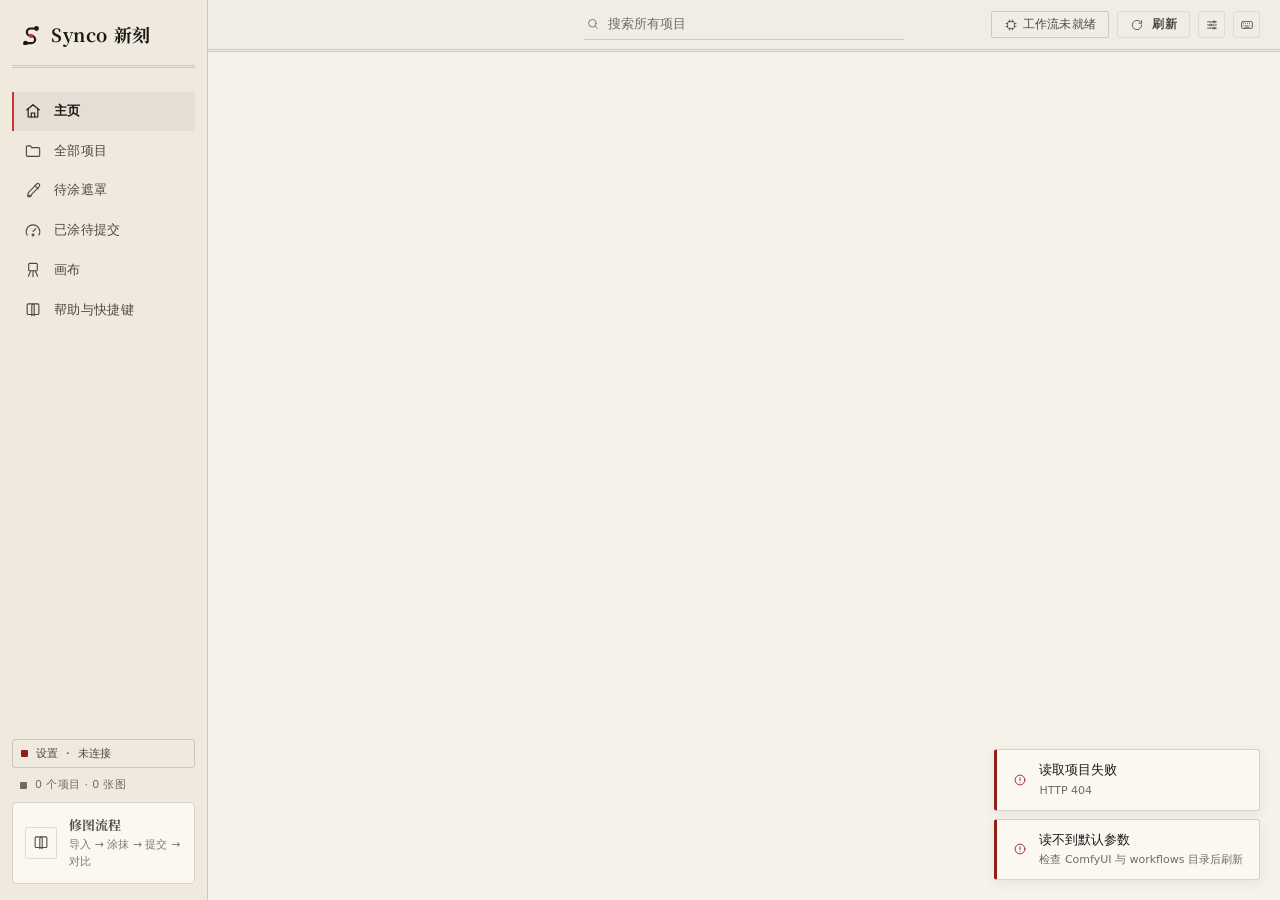
==== public/index.html @ fe5466d5 "2026-10-09 16:31 提交" ====
<!doctype html>
<html lang="zh">
<head>
<meta charset="utf-8">
<!-- 不写 maximum-scale：画布之外的那此页面（列表、设置）在手机上要能捏合放大 -->
<meta name="viewport" content="width=device-width,initial-scale=1,viewport-fit=cover">
<meta name="color-scheme" content="light dark">
<link rel="icon" type="image/png" sizes="32x32" href="/public/icons/synco-32.png">
<link rel="apple-touch-icon" href="/public/icons/synco-180.png">
<meta name="theme-color" content="#14181d">
<title>Synco 新刻</title>
<!-- 上色那段原来是内联脚本：CSP 收到 script-src 'self' 之后内联脚本一律不执行，所以挪成一条
     普通（非 module、非 defer）外链，仍在首帧之前跑 -->
<script src="/public/js/core/theme-boot.js"></script>
<link rel="stylesheet" href="/public/css/tokens.css">
<link rel="stylesheet" href="/public/css/base.css">
<link rel="stylesheet" href="/public/css/components.css">
<link rel="stylesheet" href="/public/css/home.css">
<link rel="stylesheet" href="/public/css/project.css">
<link rel="stylesheet" href="/public/css/editor.css">
<link rel="stylesheet" href="/public/css/adjust.css">
<link rel="stylesheet" href="/public/css/canvas.css">
</head>
<body>

<!-- 外壳：左侧栏 + 顶栏 + 滚动内容区 -->
<div class="shell" id="shell">
  <aside class="rail">
    <div class="rail__brand">
      <!-- 描边跟着文字色走：写死 #1a1917 的话，墨黑主题下这个标在深底上会看不见 -->
      <svg viewBox="0 0 24 24" width="22" height="22" aria-hidden="true">
        <path d="M18 6h-6.5a4 4 0 0 0 0 8h1a4 4 0 0 1 0 8H6" fill="none" stroke="currentColor" stroke-width="2.4" stroke-linecap="round"/>
        <circle cx="18" cy="6" r="2.6" fill="currentColor"/>
        <circle cx="12" cy="14" r="2.4" fill="var(--spot)"/>
        <circle cx="6" cy="22" r="2.6" fill="currentColor"/>
      </svg>
      <span class="nowrap" data-i18n="app.title">Synco 新刻</span>
    </div>

    <nav class="rail__nav" id="railNav" data-i18n-aria="nav.aria"></nav>

    <div class="rail__group" id="railRecentLabel" hidden data-i18n="nav.recent"></div>
    <div class="rail__list" id="railRecent"></div>

    <div class="rail__spacer"></div>
    <div class="rail__foot" id="railFoot"></div>
  </aside>

  <div class="main">
    <header class="topbar" data-tauri-drag-region="deep">
      <div class="topbar__zone topbar__zone--l" id="topLeft"></div>
      <div class="topbar__zone topbar__zone--c">
        <label class="search" id="searchBox">
          <svg class="icon icon--sm" viewBox="0 0 24 24" aria-hidden="true"><circle cx="10.8" cy="10.8" r="6.4"/><path d="m15.6 15.6 4 4"/></svg>
          <input class="search__input" id="searchInput" type="search" data-i18n-placeholder="shell.searchPlaceholder" placeholder="搜索所有项目" autocomplete="off" spellcheck="false">
          <kbd class="kbd search__key">/</kbd>
        </label>
      </div>
      <div class="topbar__zone topbar__zone--r" id="topRight"></div>
    </header>

    <div class="scroll" id="scroll">
      <section class="view" id="viewHome"></section>
      <section class="view" id="viewProject"></section>
    </div>
  </div>
</div>

<!-- 编辑器：全屏覆盖层 -->
<div class="editor" id="editor" hidden></div>

<!-- 画布（图生图）：同样是全屏覆盖层，与编辑器互不相干 -->
<div class="canvas-view" id="canvasView" hidden></div>

<script type="module" src="/public/js/app.js"></script>
</body>
</html>
---- public/css/tokens.css ----
/* ============================================================
   设计令牌 —— 全站唯一色/尺/影来源，禁止在别处写死
   杂志风：纸面 + 墨线 + 单一专色（朱红）
   ============================================================ */

/* 本地字体随项目走：换机器也不掉字重 */
@font-face {
  font-family: 'Noto Serif SC';
  src: url('/public/fonts/NotoSerifSC-VF.woff2') format('woff2');
  font-weight: 200 900;
  font-display: swap;
}

:root {
  /* 纸的层次：app 是页面，rail 是书脊，card 是贴在页上的纸片 */
  --bg-app:        #f6f2ea;
  --bg-rail:       #efe9de;
  --bg-panel:      #f2ede4;
  --bg-card:       #fbf8f2;
  --bg-card-hi:    #fffdf8;
  --bg-field:      #fdfaf4;
  --bg-canvas:     #26262a;   /* 画布四周保留中性深底，判色才准 */
  --bg-ink:        #211f1c;   /* 只留给主按钮这类实心块 */

  --line:          rgba(33, 31, 28, .09);
  --line-hi:       rgba(33, 31, 28, .17);
  --line-strong:   rgba(33, 31, 28, .38);
  --wash:          rgba(33, 31, 28, .05);   /* 悬停用淡墨，不整块反白 */

  --txt:           #1a1917;
  --txt-2:         #4d4a44;
  --txt-3:         #6f6b64;
  --txt-inv:       #f6f2ea;   /* 深底/专色底上的浅色字 */

  --spot:          #c8392b;   /* 专色：强调、选中、主操作 */
  --spot-dim:      rgba(200, 57, 43, .09);
  --spot-line:     rgba(200, 57, 43, .4);
  /* 专色做图形够醒目，做 11px 小字就不够黑，文本另走深一档 */
  --spot-txt:      #a92e22;
  --danger:        #8f2018;   /* 比专色更深更哑，避免和"强调"混成一类 */
  --blue:          #2c5b86;
  --green:         #2e6f52;
  --ochre:         #a8761c;   /* 待办 / 运行中 */
  --ochre-txt:     #8a6410;
  --on-spot:       #fbf8f3;   /* 专色实心块上的字 */
  --scroll:        rgba(26, 25, 23, .22);   /* 滚动条：深墨在浅底上 */
  --scroll-hi:     rgba(26, 25, 23, .45);
  --ph-a:          #e4ddd0;   /* 没图时的占位斜纹（纸片背面） */
  --ph-b:          #eee8dd;

  --r-1: 2px;
  --r-2: 3px;
  --r-3: 5px;
  --r-4: 8px;

  --s-1: 4px;  --s-2: 8px;  --s-3: 12px; --s-4: 16px;
  --s-5: 20px; --s-6: 24px; --s-7: 32px; --s-8: 40px; --s-10: 56px;

  --f-xs:  11px;
  --f-sm:  12px;
  --f-md:  13px;
  --f-lg:  15px;
  --f-xl:  18px;
  --f-2xl: 26px;

  --f-body: system-ui, -apple-system, "Segoe UI", "Microsoft YaHei", "PingFang SC", sans-serif;
  --f-display: "Noto Serif SC", "Source Han Serif SC", Georgia, "Times New Roman", serif;
  --f-mono: ui-monospace, Consolas, "Segoe UI Mono", monospace;

  --sh-1: 0 1px 2px rgba(61, 50, 36, .06);
  --sh-2: 0 3px 12px rgba(61, 50, 36, .08);
  --sh-3: 0 16px 40px rgba(61, 50, 36, .14);
  /* 焦点是淡专色晕 + 细线，不是一块硬墨框 */
  --focus: 0 0 0 1px var(--line-strong), 0 0 0 4px var(--spot-dim);

  --t-fast: .15s;
  --t:      .22s;
  --t-slow: .4s;
  /* 视图过渡的两档（F7b 翻页 / F7d 主题淡入）：都压在 320ms 的克制上限里，不用 --t-slow 那一档。
     --vt-fade 是"眼下这一场过渡多长"，默认走翻页；theme.js 挂上 .vt-theme 才换成主题那一档。
     规则本体在 base.css 末尾（::view-transition-*）。 */
  --t-vt:    .3s;
  --vt-fade: var(--t);
  --ease:   cubic-bezier(.4, 0, .2, 1);
  --ease-out: cubic-bezier(.16, 1, .3, 1);

  --rail-w:   208px;
  --topbar-h: 52px;
}

/* 墨底：同一套层次换成暗纸。专色在深底上要提亮一档才压得住，
   主按钮反过来用浅实心块（--bg-ink 是"实心块"的意思，不是黑色） */
[data-theme="dark"] {
  --bg-app:        #17161a;
  --bg-rail:       #1d1c21;
  --bg-panel:      #201f25;
  --bg-card:       #26252c;
  --bg-card-hi:    #2d2c34;
  --bg-field:      #1a191e;
  --bg-canvas:     #101012;
  --bg-ink:        #ece6dc;

  --line:          rgba(240, 236, 228, .09);
  --line-hi:       rgba(240, 236, 228, .17);
  --line-strong:   rgba(240, 236, 228, .36);
  --wash:          rgba(240, 236, 228, .06);

  --txt:           #efeae1;
  --txt-2:         #c2bcb2;
  --txt-3:         #918b83;
  --txt-inv:       #17161a;

  --spot:          #e05a48;
  --spot-dim:      rgba(224, 90, 72, .15);
  --spot-line:     rgba(224, 90, 72, .46);
  --spot-txt:      #f0917f;
  --danger:        #f5b3aa;
  --blue:          #82b3de;
  --green:         #7cc6a2;
  --ochre:         #d9ab5c;
  --ochre-txt:     #e2bb7d;
  --on-spot:       #1b1a1f;
  --scroll:        rgba(240, 236, 228, .2);
  --scroll-hi:     rgba(240, 236, 228, .42);
  --ph-a:          #2a2930;
  --ph-b:          #232228;

  --sh-1: 0 1px 2px rgba(0, 0, 0, .55);
  --sh-2: 0 3px 12px rgba(0, 0, 0, .6);
  --sh-3: 0 16px 40px rgba(0, 0, 0, .65);
}

/* ============================================================
   减弱动效（F7 的兜底那一档）：两个来源任一到就一律瞬时——
     · 系统的 prefers-reduced-motion
     · 应用内「减弱动效」开关（设置 → 外观）：core/motion.js 把类挂在 <body> 上，
       首帧之前由 core/theme-boot.js 先抢挂到 <html>（那时 body 还不存在）
   .01ms 而不是 0：留住 animationend / transitionend 事件，靠事件收尾的代码不会卡在"永远等不到"。
   连 delay 一起掐掉：卡片原本按序号错峰进场（--i * 28ms），那种排队出现对减弱动效的人同样是动效。
   CSS 管不着的那两样（视口惯性、视图过渡）由 core/motion.js 的 reduce() 在同一处判掉。
   ============================================================ */
@media (prefers-reduced-motion: reduce) {
  *, *::before, *::after {
    animation-duration: .01ms !important;
    animation-iteration-count: 1 !important;
    animation-delay: 0s !important;
    transition-duration: .01ms !important;
    transition-delay: 0s !important;
  }
}
html.reduce-motion *, html.reduce-motion *::before, html.reduce-motion *::after,
body.reduce-motion, body.reduce-motion *, body.reduce-motion *::before, body.reduce-motion *::after {
  animation-duration: .01ms !important;
  animation-iteration-count: 1 !important;
  animation-delay: 0s !important;
  transition-duration: .01ms !important;
  transition-delay: 0s !important;
}
---- public/css/base.css ----
/* ============================================================
   基础层：reset + 排版 + 应用外壳（左栏 / 顶栏 / 滚动内容区）
   杂志骨架：刊头在顶，书脊在左，正文走纸面，分区靠粗细墨线
   ============================================================ */
*, *::before, *::after { box-sizing: border-box; }
/* class 上的 display 会盖掉 UA 的 [hidden]，统一兜底 */
[hidden] { display: none !important; }
html, body { height: 100%; }

body {
  margin: 0;
  font-family: var(--f-body);
  font-size: var(--f-md);
  line-height: 1.6;
  color: var(--txt);
  background: var(--bg-app);
  -webkit-font-smoothing: antialiased;
  text-rendering: optimizeLegibility;
  overflow: hidden;
  overscroll-behavior: none;
}

h1, h2, h3, h4, p, figure, dl, dd { margin: 0; }
img { display: block; max-width: 100%; }
a { color: var(--blue); text-decoration: underline; text-underline-offset: 2px; }
a:hover { color: var(--spot-txt); }

* { scrollbar-width: thin; scrollbar-color: var(--scroll) transparent; }
*::-webkit-scrollbar { width: 10px; height: 10px; }
*::-webkit-scrollbar-track { background: transparent; }
*::-webkit-scrollbar-thumb { background: var(--scroll); border: 3px solid transparent; background-clip: padding-box; }
*::-webkit-scrollbar-thumb:hover { background: var(--scroll-hi); background-clip: padding-box; }

:focus-visible { outline: none; box-shadow: var(--focus); }
.sr-only { position: absolute; width: 1px; height: 1px; padding: 0; margin: -1px; overflow: hidden; clip: rect(0 0 0 0); white-space: nowrap; border: 0; }

/* 小字眉题：编号 + 字距，杂志给栏目标记的那一手 */
.kicker {
  display: flex; align-items: center; gap: var(--s-2);
  font-size: 10px; letter-spacing: 1.6px; font-weight: 700;
  color: var(--txt-3); text-transform: uppercase;
}
.kicker::after { content: ''; flex: 1 1 auto; height: 1px; background: var(--line-hi); }
.kicker b { color: var(--spot-txt); font-family: var(--f-mono); font-weight: 700; }

/* ---------------- 左栏：书脊 ---------------- */
.shell { display: flex; height: 100vh; height: 100dvh; }

.rail {
  flex: 0 0 var(--rail-w);
  display: flex; flex-direction: column;
  background: var(--bg-rail);
  border-right: 1px solid var(--line-hi);
  padding: var(--s-5) var(--s-3) var(--s-4);
  overflow: hidden;
}
.rail__brand {
  display: flex; align-items: center; gap: 9px;
  padding: 0 var(--s-2) var(--s-4) var(--s-2);
  font-family: var(--f-display); font-size: var(--f-xl); font-weight: 700; letter-spacing: .6px;
  white-space: nowrap;
  border-bottom: 3px double var(--line-hi);
  margin-bottom: var(--s-6);
}
.rail__nav { display: flex; flex-direction: column; gap: 1px; }
.rail__link {
  position: relative;
  display: flex; align-items: center; gap: var(--s-3);
  padding: 9px var(--s-3); width: 100%;
  border: 0; background: transparent; color: var(--txt-2);
  font: inherit; font-size: var(--f-md); letter-spacing: .3px; text-align: left;
  cursor: pointer;
  transition: color var(--t-fast) var(--ease), background var(--t-fast) var(--ease), box-shadow var(--t-fast) var(--ease);
}
.rail__link:hover { color: var(--txt); background: var(--wash); }
.rail__link.is-active { color: var(--txt); font-weight: 700; box-shadow: inset 2px 0 0 var(--spot); background: var(--wash); }
.rail__link .count { margin-left: auto; font-size: var(--f-xs); color: var(--txt-3); font-family: var(--f-mono); }

.rail__group {
  margin: var(--s-5) 0 var(--s-2); padding: var(--s-2) var(--s-2) 0;
  font-size: 10px; letter-spacing: 1.6px; font-weight: 700; color: var(--txt-3);
  text-transform: uppercase;
  border-top: 1px solid var(--line-hi);
}
.rail__list { flex: 0 1 auto; min-height: 0; overflow-y: auto; display: flex; flex-direction: column; gap: 1px; }
.rail__recent {
  display: flex; align-items: center; gap: var(--s-2); width: 100%;
  padding: 6px var(--s-2); border: 0;
  background: transparent; color: var(--txt-2);
  font: inherit; font-size: var(--f-sm); text-align: left; cursor: pointer;
  transition: color var(--t-fast) var(--ease), background var(--t-fast) var(--ease);
}
.rail__recent:hover { background: var(--wash); color: var(--txt); }
.rail__recent .cov { width: 22px; height: 22px; border: 1px solid var(--line-hi); border-radius: var(--r-1); object-fit: cover; background: var(--bg-card); flex: 0 0 auto; }

.rail__spacer { flex: 1 1 auto; min-height: var(--s-3); }

.rail__foot { display: flex; flex-direction: column; gap: var(--s-2); padding-top: var(--s-3); }
/* 教程位：书脊底部的一枚便签，悬停只加深边框 */
.promo {
  display: flex; align-items: center; gap: var(--s-3);
  padding: var(--s-3);
  background: var(--bg-card);
  border: 1px solid var(--line-hi); border-radius: var(--r-3);
  color: var(--txt); font: inherit; font-size: var(--f-sm); text-align: left; cursor: pointer;
  transition: border-color var(--t-fast) var(--ease), background var(--t-fast) var(--ease);
}
.promo:hover { background: var(--bg-card-hi); border-color: var(--line-strong); }
.promo:hover .promo__ico { border-color: var(--spot-line); background: var(--spot-dim); }
.promo b { display: block; font-family: var(--f-display); font-size: var(--f-md); font-weight: 700; }
.promo span { color: inherit; font-size: var(--f-xs); opacity: .75; }
.promo__ico { display: grid; place-items: center; width: 32px; height: 32px; flex: 0 0 auto; border: 1px solid var(--line-hi); border-radius: var(--r-1); color: var(--spot); transition: border-color var(--t-fast) var(--ease), background var(--t-fast) var(--ease); }

/* 当前 ComfyUI 后端：一行可点的小票，点开进后端管理 */
.rail__comfy {
  display: flex; align-items: center; gap: var(--s-2); width: 100%;
  padding: 5px var(--s-2);
  background: transparent; border: 1px solid var(--line-hi); border-radius: var(--r-2);
  color: var(--txt-2); font: inherit; font-family: var(--f-mono); font-size: var(--f-xs); text-align: left; cursor: pointer;
  transition: border-color var(--t-fast) var(--ease), color var(--t-fast) var(--ease), background var(--t-fast) var(--ease);
}
.rail__comfy:hover { background: var(--wash); border-color: var(--line-strong); color: var(--txt); }

.status-line { display: flex; align-items: center; gap: var(--s-2); padding: 0 var(--s-2); font-size: var(--f-xs); letter-spacing: .4px; color: var(--txt-3); }

/* ---------------- 主区 ---------------- */
.main { flex: 1 1 auto; display: flex; flex-direction: column; min-width: 0; min-height: 0; }

/* 刊头：底缘走双细线 */
.topbar {
  flex: 0 0 auto; height: var(--topbar-h);
  display: grid; grid-template-columns: 1fr auto 1fr; align-items: center; gap: var(--s-3);
  padding: 0 var(--s-5);
  border-bottom: 3px double var(--line-hi);
  background: var(--bg-panel);
}
.topbar__zone { display: flex; align-items: center; gap: var(--s-2); min-width: 0; }
.topbar__zone--l { justify-content: flex-start; }
.topbar__zone--c { justify-content: center; }
.topbar__zone--r { justify-content: flex-end; }

/* 无边框窗口的三颗键：顶栏右端。hover 用墨线底色，关闭用专色 */
.wctl { display: flex; align-items: center; gap: 2px; margin-left: var(--s-2); }
.wctl__b {
  width: 30px; height: 26px; padding: 0; display: inline-flex; align-items: center; justify-content: center;
  border: 0; border-radius: var(--r-2); background: transparent; color: var(--txt-2); cursor: default;
}
.wctl__b:hover { background: var(--line-hi); color: var(--txt); }
.wctl__b--close:hover { background: var(--spot); color: var(--on-spot); }
.wctl__b .icon { width: 12px; height: 12px; }

/* 眉题（running head）：当前页名用衬线，层级用小字 */
.crumb { display: flex; align-items: baseline; gap: var(--s-2); font-size: var(--f-xs); letter-spacing: .8px; color: var(--txt-3); min-width: 0; }
.crumb b { color: var(--txt); font-family: var(--f-display); font-weight: 700; font-size: var(--f-lg); letter-spacing: .3px; }
.crumb__sep { opacity: .45; }

.search {
  display: flex; align-items: center; gap: var(--s-2);
  width: clamp(200px, 26vw, 320px); height: 30px;
  padding: 0 2px;
  background: transparent;
  border-bottom: 1px solid var(--line-hi);
  color: var(--txt-3);
  transition: border-color var(--t-fast) var(--ease);
}
.search:focus-within { border-bottom-color: var(--spot); box-shadow: inset 0 -2px 0 var(--spot); color: var(--txt-2); }
.search__input { flex: 1 1 auto; min-width: 0; border: 0; background: transparent; color: var(--txt); font: inherit; font-size: var(--f-md); outline: none; padding: 0; }
.search__input::placeholder { color: var(--txt-3); }
.search__input::-webkit-search-cancel-button { -webkit-appearance: none; }
.search__key { opacity: 0; transition: opacity var(--t-fast) var(--ease); }
.search:focus-within .search__key { opacity: 1; }

.scroll { flex: 1 1 auto; overflow-y: auto; overflow-x: hidden; }
.wrap { max-width: 1680px; margin: 0 auto; padding: var(--s-6) var(--s-8) 72px; counter-reset: sec; }

.view { display: none; }
.view.is-active { display: block; }
.view.no-in .pcard, .view.no-in .icard { animation: none; }

@keyframes card-in { from { opacity: 0; transform: translateY(10px); } }
@keyframes view-in { from { opacity: 0; } }

/* 页面主标题：大号衬线 + 底缘粗墨线 */
.page-hd {
  display: grid; grid-template-columns: 1fr auto; align-items: baseline; gap: var(--s-3);
  margin-bottom: var(--s-6); padding-bottom: var(--s-3);
  border-bottom: 1px solid var(--line-strong);
}
.page-hd h1 { font-family: var(--f-display); font-size: var(--f-2xl); font-weight: 700; line-height: 1.15; }
.page-hd .sub { font-size: var(--f-xs); letter-spacing: 1.2px; color: var(--txt-3); text-align: right; }

.grow { flex: 1 1 auto; }
.muted { color: var(--txt-3); font-size: var(--f-sm); }
.nowrap { white-space: nowrap; overflow: hidden; text-overflow: ellipsis; }

/* ---------------- 视图过渡（F7b / F7d）----------------
   谁发起在 core/router.js（翻页）与 core/theme.js（换主题），两处都先过 core/motion.js 的特征检测：
   浏览器不认 startViewTransition、开了「减弱动效」、或画布/精修覆盖层在场，就一律不演——
   那时 <html> 上下面这几个类一个都不会挂，页面行为回到 0.2 的瞬切，这条条规则一行都不生效。
   只淡 opacity，不位移不缩放：杂志翻的是纸，界面本身不该跟着晃。 */

/* 时长仍从令牌取：VT 伪元素继承 :root，所以 var() 在这里有效；
   万一哪一档浏览器拿不到自定义属性，兜底值与令牌同数，不至于退成 0s（那就等于没过渡） */
::view-transition-old(root), ::view-transition-new(root) {
  animation-duration: var(--vt-fade, .22s);
  animation-timing-function: var(--ease);
}
/* 主题切换（F7d）：整根一次 opacity 交叉淡入，约 300ms（--t-vt）。
   刻意不给颜色属性加 transition——纸面、墨线、字各自漂的话，中间帧会是一团脏色 */
:root.vt-theme { --vt-fade: var(--t-vt); }

/* 外壳里不跟着翻页的两块：书脊与刊头。view-transition-name 必须挂唯一（同名两处 = 整场过渡被判失败），
   所以 core/router.js 是按 #shell > .rail / #shell > .topbar 逐个给类，只有翻页那一档才挂。
   主题切换不挂它们（.vt-theme 只改时长）——那时颜色是主角，框和内容得一起淡，不然书脊先黑、页面后黑。
   旧快照直接藏掉、新快照不演：纸在翻，框留在原地。 */
.rail.vt-rail { view-transition-name: synco-rail; }
.topbar.vt-topbar { view-transition-name: synco-topbar; }
::view-transition-old(synco-rail), ::view-transition-old(synco-topbar) { display: none; }
::view-transition-new(synco-rail), ::view-transition-new(synco-topbar) { animation: none; }

/* ---------------- 窄屏：左栏压成顶部横条，顶栏让位给搜索 ---------------- */
@media (max-width: 900px) {
  .shell { flex-direction: column; }
  .rail {
    flex: 0 0 auto; width: 100%; flex-direction: row; align-items: center; gap: var(--s-2);
    padding: var(--s-2) 10px; border-right: 0; border-bottom: 1px solid var(--line-strong);
    overflow-x: auto; overflow-y: hidden;
    /* 顶部导航条横向能滚，但别把滚动条摊在界面上：与 .ed-tools 同一口径（滚轮/拖拽照样能滚） */
    scrollbar-width: none;
  }
  .rail::-webkit-scrollbar { display: none; }
  .rail__brand { padding: 0 6px; font-size: var(--f-lg); border-bottom: 0; margin-bottom: 0; }
  .rail__nav { flex-direction: row; gap: 4px; }
  .rail__link { padding: 7px 10px; font-size: var(--f-md); white-space: nowrap; }
  .rail__link.is-active { box-shadow: inset 0 -3px 0 var(--spot); }
  .rail__group, .rail__list, .rail__spacer { display: none; }
  /* 后端切换窄屏也要够得着，只收掉教程位和统计行 */
  .rail__foot { flex-direction: row; padding-top: 0; }
  .rail__foot .promo, .rail__foot .status-line { display: none; }
  .rail__comfy { width: auto; flex: 0 0 auto; }

  .topbar { grid-template-columns: minmax(0, auto) minmax(0, 1fr) auto; height: 46px; padding: 0 10px; gap: var(--s-2); }
  .topbar__zone--c { grid-column: 2; justify-content: flex-end; }
  /* 窄屏收掉顶栏右侧的应用动作（刷新在两个列表头里都有，帮助在顶部导航条上），
     但窗口三颗键要留着——无边框之后那是唯一的关窗入口 */
  .topbar__zone--r { grid-column: 3; }
  .topbar__zone--r .btn, .topbar__zone--r .chip { display: none; }
  .search { width: 100%; max-width: 220px; }
  .crumb { min-width: 0; }
  .crumb b { font-size: var(--f-md); overflow: hidden; text-overflow: ellipsis; white-space: nowrap; }
  .page-hd { grid-template-columns: 1fr; }
  .page-hd .sub { text-align: left; }
}
---- public/css/components.css ----
/* ============================================================
   组件层 一次做对、全站复用
   ============================================================ */

/* ---------- 图标 ---------- */
.icon { width: 18px; height: 18px; flex: 0 0 auto; stroke: currentColor; fill: none; stroke-width: 1.5; stroke-linecap: round; stroke-linejoin: round; }
/* 图标包在一层 span 里时（按钮/卡片常用），行盒比图标高，基线对齐会让它比按钮中线高两三个像素。
   这层壳统一 flex 化并抹掉行高，图标才真居中。 */
.ic { display: inline-flex; align-items: center; line-height: 0; }
.icon--sm { width: 14px; height: 14px; }
.icon--lg { width: 22px; height: 22px; }
.icon--xl { width: 30px; height: 30px; stroke-width: 1.2; }

/* ---------- 按钮：悬停上一层淡墨，主操作才是实心 ---------- */
.btn {
  --btn-bg: transparent;
  --btn-fg: var(--txt);
  --btn-bd: var(--line-strong);
  --btn-bg-hi: var(--wash);
  --btn-fg-hi: var(--txt);
  position: relative;
  display: inline-flex; align-items: center; justify-content: center; gap: var(--s-2);
  height: 34px; padding: 0 var(--s-4);
  font: inherit; font-size: var(--f-md); font-weight: 600; letter-spacing: .3px;
  color: var(--btn-fg); background: var(--btn-bg);
  border: 1px solid var(--btn-bd); border-radius: var(--r-2);
  cursor: pointer; white-space: nowrap; user-select: none;
  transition: background var(--t-fast) var(--ease), border-color var(--t-fast) var(--ease),
              color var(--t-fast) var(--ease), transform var(--t-fast) var(--ease),
              box-shadow var(--t-fast) var(--ease);
}
.btn:hover:not(:disabled)  { background: var(--btn-bg-hi); color: var(--btn-fg-hi); border-color: var(--line-strong); }
.btn:active:not(:disabled) { transform: translateY(1px); }
.btn:disabled { opacity: .38; cursor: not-allowed; }
.btn:focus-visible { box-shadow: var(--focus); }

/* 主操作：一整块墨，纸面上的黑体标题 */
.btn--primary { --btn-bg: var(--bg-ink); --btn-fg: var(--txt-inv); --btn-bd: var(--bg-ink); --btn-bg-hi: var(--spot); --btn-fg-hi: var(--txt-inv); }
.btn--primary:hover:not(:disabled) { border-color: var(--spot); }

/* 专色只留给提交这类会跑 GPU 的动作 */
.btn--accent { --btn-bg: var(--spot); --btn-fg: var(--txt-inv); --btn-bd: var(--spot); --btn-bg-hi: var(--danger); --btn-fg-hi: var(--txt-inv); }
.btn--accent:hover:not(:disabled) { border-color: var(--danger); }

.btn--ghost { --btn-fg: var(--txt-2); --btn-bd: var(--line); }
.btn--ghost:hover:not(:disabled) { --btn-fg: var(--txt); }

.btn--danger { --btn-fg: var(--danger); --btn-bd: rgba(143, 32, 24, .4); --btn-bg-hi: rgba(143, 32, 24, .1); }
.btn--danger:hover:not(:disabled) { --btn-fg: var(--danger); border-color: var(--danger); }

.btn.is-on { --btn-bg: var(--spot-dim); --btn-fg: var(--spot-txt); --btn-bd: var(--spot-line); }

.btn--sm { height: 27px; padding: 0 var(--s-3); font-size: var(--f-sm); }
.btn--block { width: 100%; }
.btn--icon { width: 34px; padding: 0; }
.btn--icon.btn--sm { width: 27px; }

.btn.is-busy { pointer-events: none; }
.btn.is-busy > .btn__label { opacity: .55; }

/* ---------- 输入：只留一条墨线，像稿纸的填写栏 ---------- */
.input, .textarea, .select {
  width: 100%;
  font: inherit; font-size: var(--f-md); color: var(--txt);
  background: transparent;
  border: 0; border-bottom: 1px solid var(--line-hi);
  border-radius: var(--r-1);
  padding: 6px 2px;
  transition: border-color var(--t-fast) var(--ease), box-shadow var(--t-fast) var(--ease);
}
.input::placeholder, .textarea::placeholder { color: var(--txt-3); }
.input:hover, .textarea:hover, .select:hover { border-bottom-color: var(--line-strong); }
/* 禁用态与按钮同一档：原来只有按钮有"点不动"的样子，输入框禁了看着还能打字 */
.input:disabled, .textarea:disabled, .select:disabled { opacity: .38; cursor: not-allowed; }
.input:focus, .textarea:focus, .select:focus {
  outline: none; border-bottom-color: var(--spot);
  box-shadow: inset 0 -2px 0 var(--spot);
}
.textarea { resize: vertical; min-height: 84px; line-height: 1.75; }
.input--num { width: 66px; padding: 4px 2px; text-align: right; font-variant-numeric: tabular-nums; font-family: var(--f-mono); font-size: var(--f-sm); }
/* 原生步进箭头在浅色稿纸上更吵，数值改由滑杆/直输承担 */
.input--num::-webkit-outer-spin-button, .input--num::-webkit-inner-spin-button { -webkit-appearance: none; margin: 0; }
.input--num { -moz-appearance: textfield; appearance: textfield; }

.select { appearance: none; padding-right: var(--s-7); cursor: pointer;
  background-image: url("data:image/svg+xml,%3Csvg xmlns='http://www.w3.org/2000/svg' width='10' height='6' viewBox='0 0 10 6'%3E%3Cpath d='M1 1l4 4 4-4' stroke='%231a1917' stroke-width='1.4' fill='none'/%3E%3C/svg%3E");
  background-repeat: no-repeat; background-position: right 8px center; }

/* ---------- 开关：方角拨扣 ---------- */
.toggle {
  position: relative; flex: 0 0 auto;
  width: 36px; height: 18px; padding: 0;
  border: 1px solid var(--line-hi); border-radius: var(--r-1);
  background: var(--bg-field); cursor: pointer;
  transition: background var(--t) var(--ease), border-color var(--t) var(--ease), box-shadow var(--t) var(--ease);
}
.toggle::after {
  content: ''; position: absolute; top: 1px; left: 1px;
  width: 14px; height: 14px; border-radius: var(--r-1);
  background: var(--txt-3);
  transition: transform var(--t) var(--ease-out), background var(--t) var(--ease);
}
.toggle[aria-checked="true"] { background: var(--spot-dim); border-color: var(--spot); }
.toggle[aria-checked="true"]::after { transform: translateX(17px); background: var(--spot); }
/* F7e 三态对齐按钮那一档：悬停给一条更重的墨线（不预填颜色——开关的颜色是"结论"，不该悬停就猜） */
.toggle:hover:not(:disabled) { border-color: var(--line-strong); background: var(--wash); }
.toggle[aria-checked="true"]:hover:not(:disabled) { border-color: var(--spot); background: var(--spot-dim); }
.toggle:focus-visible { box-shadow: var(--focus); }
.toggle:active::after { width: 17px; }
.toggle:disabled { opacity: .38; cursor: not-allowed; }

/* ---------- 滑杆 ---------- */
.slider {
  --fill: 0%;
  position: relative; flex: 1 1 auto; height: 22px;
  display: flex; align-items: center; cursor: pointer; touch-action: none;
}
.slider__track { position: relative; width: 100%; height: 2px; background: var(--line-hi); }
.slider__fill { position: absolute; top: 0; left: 0; bottom: 0; width: var(--fill); background: var(--spot); }
.slider__thumb {
  position: absolute; top: 50%; left: var(--fill);
  width: 11px; height: 11px; margin: -5.5px 0 0 -5.5px;
  border-radius: var(--r-1);
  background: var(--txt); border: 0;
  transition: transform var(--t-fast) var(--ease), box-shadow var(--t-fast) var(--ease);
}
.slider:hover .slider__thumb, .slider.is-drag .slider__thumb { transform: scale(1.18); }
.slider:active .slider__thumb, .slider.is-drag .slider__thumb { box-shadow: 0 0 0 5px var(--spot-dim); }
.slider:focus-visible .slider__thumb { box-shadow: var(--focus); }
.slider__bubble {
  position: absolute; bottom: 22px; left: 50%; transform: translate(-50%, 4px) scale(.9);
  padding: 1px 6px; border-radius: var(--r-1);
  background: var(--bg-ink); color: var(--txt-inv);
  font-family: var(--f-mono); font-size: var(--f-xs); font-variant-numeric: tabular-nums; white-space: nowrap;
  opacity: 0; pointer-events: none;
  transition: opacity var(--t-fast) var(--ease), transform var(--t-fast) var(--ease-out);
}
.slider:hover .slider__bubble, .slider.is-drag .slider__bubble, .slider:focus-visible .slider__bubble {
  opacity: 1; transform: translate(-50%, 0) scale(1);
}
.slider:disabled, .slider.is-disabled { opacity: .38; pointer-events: none; }

/* ---------- 分段控件 segmented ---------- */
.seg { display: inline-flex; background: transparent; border: 1px solid var(--line-hi); border-radius: var(--r-2); overflow: hidden; }
.seg__it {
  border: 0; border-right: 1px solid var(--line); background: transparent; color: var(--txt-2);
  font: inherit; font-size: var(--f-sm); padding: 6px var(--s-3);
  cursor: pointer; white-space: nowrap;
  transition: background var(--t-fast) var(--ease), color var(--t-fast) var(--ease);
}
.seg__it:last-child { border-right: 0; }
.seg__it:hover { color: var(--txt); background: var(--wash); }
.seg__it:active:not(:disabled) { background: var(--line-hi); }
.seg__it:disabled { opacity: .38; cursor: not-allowed; }
.seg__it.is-on { background: var(--spot-dim); color: var(--spot-txt); font-weight: 600; }

/* ---------- 标签页 tabs ---------- */
.tabs { display: flex; align-items: flex-end; gap: var(--s-6); border-bottom: 1px solid var(--line-hi); }
.tab {
  position: relative; border: 0; background: transparent; padding: var(--s-2) 0 9px;
  font: inherit; font-size: var(--f-md); color: var(--txt-3); cursor: pointer;
  letter-spacing: .3px;
  transition: color var(--t-fast) var(--ease);
}
.tab:hover { color: var(--txt); }
.tab.is-on { color: var(--txt); font-weight: 700; }
.tab.is-on::after { content: ''; position: absolute; left: 0; right: 0; bottom: -1px; height: 2px; background: var(--spot); }
/* 页签上的计数：正体、等宽、比标签小一档。原来写在内联 style 里，CSP 收到 style-src 'self' 后挪到这里 */
.tab .tab-count { font-style: normal; color: var(--spot-txt); font-family: var(--f-mono); font-size: 11px; }

/* ---------- 状态标记 ---------- */
.badge {
  display: inline-flex; align-items: center; gap: 5px;
  padding: 1px 7px;
  font-size: 10px; letter-spacing: .6px; font-weight: 600;
  background: var(--bg-card); border: 1px solid var(--line-hi); border-radius: var(--r-1); color: var(--txt-2);
}

.dot { width: 7px; height: 7px; border-radius: 1px; background: var(--txt-3); flex: 0 0 auto; }
.dot--pending { background: var(--ochre); }
.dot--done    { background: var(--green); }
.dot--err     { background: var(--danger); }
.dot--mask    { background: var(--spot); }

/* ---------- 悬停提示：body 上的一层浮标（逻辑在 ui/tooltip.js） ----------
   以前是 [data-tip]::after，画在元素自己身上——于是凡在滚动容器里的提示都被容器裁掉半截。 */
.tip {
  position: fixed; left: 0; top: 0; z-index: 400;
  width: max-content; max-width: 46vw;
  padding: 4px 8px; border-radius: var(--r-1);
  background: var(--bg-ink); box-shadow: var(--sh-2);
  color: var(--txt-inv); font-size: var(--f-xs); font-weight: 400; letter-spacing: .3px; line-height: 1.45;
  pointer-events: none; user-select: none;
}
.tip[hidden] { display: none; }

/* ---------- 阶段步骤 ---------- */
.steps { display: flex; align-items: center; gap: var(--s-2); flex-wrap: wrap; }
.step { display: inline-flex; align-items: center; gap: 5px; font-size: var(--f-xs); color: var(--txt-3); letter-spacing: .3px; transition: color var(--t) var(--ease); }
.step__k {
  width: 16px; height: 16px; flex: 0 0 auto; padding: 0;
  display: grid; place-items: center;
  border: 1px solid var(--line-hi);
  font-family: var(--f-mono); font-size: 9px; line-height: 1;
}
.step.is-run { color: var(--ochre-txt); }
.step.is-run .step__k { border-color: var(--ochre); color: var(--ochre-txt); animation: step-pulse 1.1s var(--ease) infinite; }
@keyframes step-pulse { 50% { background: var(--ochre); color: var(--txt-inv); } }
.step.is-done { color: var(--green); }
.step.is-done .step__k { border-color: var(--green); background: var(--green); color: var(--txt-inv); }
.step.is-err { color: var(--danger); }
.step.is-err .step__k { border-color: var(--danger); color: var(--danger); }
.step__sep { color: var(--txt-3); opacity: .45; }

/* ---------- 转圈：方角印框 ---------- */
.spin { width: 14px; height: 14px; border: 2px solid var(--line-hi); border-top-color: var(--spot); animation: spin .7s linear infinite; flex: 0 0 auto; }
.spin--dark { border-color: rgba(246, 242, 234, .28); border-top-color: var(--txt-inv); }
@keyframes spin { to { transform: rotate(360deg); } }

/* ---------- 空状态 ---------- */
.empty {
  display: flex; flex-direction: column; align-items: center; justify-content: center;
  gap: var(--s-3); padding: var(--s-10) var(--s-5); text-align: center;
  animation: view-in var(--t-slow) var(--ease-out) both;
}
.empty__art { width: 132px; height: 96px; opacity: .9; }
.empty__t { font-family: var(--f-display); font-size: var(--f-xl); color: var(--txt); font-weight: 600; }
.empty__d { font-size: var(--f-sm); color: var(--txt-3); max-width: 340px; line-height: 1.75; }

/* ---------- Toast 通知：贴在页角的小纸条 ---------- */
.toasts {
  position: fixed; right: var(--s-5); bottom: var(--s-5); z-index: 400;
  display: flex; flex-direction: column-reverse; gap: var(--s-2);
  pointer-events: none;
}
.toast {
  display: flex; align-items: center; gap: var(--s-3);
  min-width: 232px; max-width: 380px;
  padding: 10px var(--s-4);
  background: var(--bg-card); border: 1px solid var(--line-hi);
  border-left: 3px solid var(--txt-3); border-radius: var(--r-2);
  box-shadow: var(--sh-2);
  font-size: var(--f-md); color: var(--txt);
  pointer-events: auto; cursor: pointer;
  animation: toast-in var(--t) var(--ease-out) both;
  /* F7e：它能点（点一下就走），所以给一档悬停反馈；墨线加重就够，不再叠位移 */
  transition: border-color var(--t-fast) var(--ease), box-shadow var(--t-fast) var(--ease);
}
.toast:hover { border-color: var(--line-strong); box-shadow: var(--sh-3); }
.toast:active { border-color: var(--line-strong); box-shadow: var(--sh-1); }
.toast:focus-visible { box-shadow: var(--focus); }
.toast.is-out { animation: toast-out var(--t) var(--ease) both; }
@keyframes toast-in { from { opacity: 0; transform: translateX(24px); } }
@keyframes toast-out { to { opacity: 0; transform: translateX(24px); } }
.toast--ok { border-left-color: var(--green); }
.toast--err { border-left-color: var(--danger); }
.toast--run { border-left-color: var(--ochre); }
.toast__ico { display: grid; place-items: center; flex: 0 0 auto; }
.toast--ok .toast__ico { color: var(--green); }
.toast--err .toast__ico { color: var(--danger); }
.toast__msg { flex: 1 1 auto; }
.toast__sub { display: block; font-size: var(--f-xs); color: var(--txt-3); margin-top: 1px; }

/* ---------- Modal ---------- */
.mask {
  position: fixed; inset: 0; z-index: 300;
  display: grid; place-items: center; padding: var(--s-5);
  background: rgba(26, 25, 23, .38); backdrop-filter: blur(2px);
  animation: fade-in var(--t) var(--ease) both;
}
@keyframes fade-in { from { opacity: 0; } }
.modal {
  width: min(560px, 100%); max-height: 82vh; overflow: auto;
  background: var(--bg-card); border: 1px solid var(--line-hi);
  border-top: 3px solid var(--spot); border-radius: var(--r-4);
  box-shadow: var(--sh-3);
  animation: modal-in var(--t) var(--ease-out) both;
}
.modal--wide { width: min(760px, 100%); }
@keyframes modal-in { from { opacity: 0; transform: translateY(14px); } }
.modal__hd { display: flex; align-items: center; gap: var(--s-3); padding: var(--s-5) var(--s-5) var(--s-3); }
.modal__hd h2 { font-family: var(--f-display); font-size: var(--f-xl); font-weight: 700; letter-spacing: .2px; }
.modal__bd { padding: 0 var(--s-5) var(--s-5); color: var(--txt-2); font-size: var(--f-md); line-height: 1.8; }
.modal__ft { display: flex; justify-content: flex-end; gap: var(--s-2); padding: var(--s-3) var(--s-5) var(--s-5); border-top: 1px solid var(--line); }
.modal__x { margin-left: auto; }

.kbd { display: inline-block; min-width: 22px; text-align: center; padding: 1px 6px; border-radius: var(--r-1);
  background: var(--bg-card); border: 1px solid var(--line-hi); box-shadow: 0 1px 0 var(--line-hi);
  color: var(--txt); font: 600 var(--f-xs)/1.7 var(--f-mono); }
.kv { display: grid; grid-template-columns: auto 1fr; gap: var(--s-2) var(--s-4); align-items: center; }
.kv dt { color: var(--txt-3); font-size: var(--f-xs); letter-spacing: .6px; }
.kv dd { margin: 0; color: var(--txt); font-size: var(--f-sm); word-break: break-all; }

/* ---------- 说明弹窗内部：编号步骤 + 边注 ---------- */
.dlg-flow { display: flex; flex-direction: column; gap: var(--s-4); }
.dlg-step { display: grid; grid-template-columns: 24px 68px 1fr; gap: var(--s-3); align-items: baseline; }
.dlg-step__k { display: grid; place-items: center; width: 24px; height: 24px; border-radius: var(--r-1);
  border: 1px solid var(--spot-line);
  font-family: var(--f-mono); font-size: var(--f-sm); font-weight: 700;
  background: var(--spot-dim); color: var(--spot-txt); }
.dlg-step__t { font-family: var(--f-display); font-size: var(--f-md); font-weight: 700; letter-spacing: .5px; }
.dlg-step__d { font-size: var(--f-sm); line-height: 1.8; }
.dlg-h4 { font-family: var(--f-display); font-size: var(--f-md); font-weight: 700; letter-spacing: .5px;
  margin-bottom: var(--s-2); padding-bottom: 4px; border-bottom: 1px solid var(--line-hi); }
.dlg-grid { display: grid; grid-template-columns: repeat(auto-fit, minmax(180px, 1fr)); gap: var(--s-3); }
.dlg-card { padding: var(--s-3); background: var(--bg-field); border: 1px solid var(--line-hi); border-top: 2px solid var(--spot-line); border-radius: var(--r-2); }
.dlg-card b { display: block; font-family: var(--f-display); font-size: var(--f-md); color: var(--spot-txt); letter-spacing: .4px; }
.dlg-card span { display: block; margin-top: 4px; font-size: var(--f-xs); line-height: 1.7; color: var(--txt-2); }
/* 边注：左侧专色粗线，正文里的手写补充 */
.dlg-note { padding: var(--s-2) var(--s-3); background: var(--bg-field); border-left: 3px solid var(--spot);
  font-size: var(--f-xs); line-height: 1.8; color: var(--txt-3); white-space: pre-wrap; }
.dlg-prompt { padding: var(--s-3); background: var(--bg-field); border: 1px solid var(--line-hi);
  font-size: var(--f-sm); line-height: 1.8; white-space: pre-wrap; color: var(--txt); }
.dlg-row { display: flex; align-items: center; gap: 6px; }
.dlg-list { display: flex; flex-direction: column; gap: var(--s-1); }

/* ---------- ComfyUI 后端管理 ---------- */
.be { display: flex; flex-direction: column; gap: var(--s-3); }
.be__bar { display: flex; align-items: center; gap: var(--s-3); }
.be__hint { font-family: var(--f-mono); font-size: var(--f-xs); color: var(--txt-3); }
.be__list { display: flex; flex-direction: column; gap: var(--s-2); max-height: 46vh; overflow-y: auto; padding-right: 2px; }
.be-row {
  display: grid; grid-template-columns: auto 1fr auto; align-items: center; gap: var(--s-3);
  padding: var(--s-3); background: var(--bg-field);
  border: 1px solid var(--line); border-radius: var(--r-2);
  transition: border-color var(--t-fast) var(--ease), background var(--t-fast) var(--ease);
}
.be-row:hover { border-color: var(--line-strong); }
.be-row.is-on { border-color: var(--spot-line); background: var(--spot-dim); }
.be-row.is-off { opacity: .62; }
.be-row__main { display: flex; align-items: baseline; gap: var(--s-3); min-width: 0; flex-wrap: wrap; }
.be-row__url { font-family: var(--f-mono); font-size: var(--f-md); font-weight: 600; max-width: 100%; }
.be-row__meta { font-size: var(--f-xs); color: var(--txt-3); }
.be-row__label { font-size: var(--f-xs); color: var(--txt-2); border: 1px solid var(--line); border-radius: var(--r-1); padding: 0 6px; }
.be-row__acts { display: flex; align-items: center; gap: var(--s-2); flex: 0 0 auto; }
.be__add { display: grid; grid-template-columns: 2fr 1fr auto; gap: var(--s-2); align-items: end; border-top: 1px solid var(--line); padding-top: var(--s-3); }
@media (max-width: 620px) { .be__add { grid-template-columns: 1fr; } }

/* ---------- 设置弹窗：左侧分区 + 右侧内容 ---------- */
.set { display: grid; grid-template-columns: 148px 1fr; gap: var(--s-4); align-items: start; }
.set__nav { display: flex; flex-direction: column; gap: 2px; padding-right: var(--s-2); border-right: 1px solid var(--line); }
.set__nav__it {
  text-align: left; border: 0; background: transparent; padding: 8px 10px; border-radius: var(--r-1);
  font: inherit; font-size: var(--f-sm); letter-spacing: .3px; color: var(--txt-2); cursor: pointer;
  transition: background var(--t-fast) var(--ease), color var(--t-fast) var(--ease);
}
.set__nav__it:hover { background: var(--wash); color: var(--txt); }
.set__nav__it:active { background: var(--line-hi); }
.set__nav__it.is-on { background: var(--spot-dim); color: var(--spot-txt); font-weight: 600; }
.set__pane { min-width: 0; max-height: 62vh; overflow-y: auto; }
.set__add { display: grid; grid-template-columns: 1fr auto; gap: var(--s-2); align-items: end; }
.set__row { display: flex; align-items: baseline; gap: var(--s-2); padding: 5px 0; border-bottom: 1px solid var(--line); font-size: var(--f-sm); }
.set__row:last-child { border-bottom: 0; }
.set__row .dot { align-self: center; flex: 0 0 auto; }
.set__row b { font-weight: 600; white-space: nowrap; }
.set__row.is-bad b { color: var(--danger); }
.set__row.is-unknown { opacity: .6; }
.set__extra { margin-left: auto; font-family: var(--f-mono); font-size: 10px; color: var(--txt-3); text-align: right; overflow-wrap: anywhere; }
.set__prog { display: flex; flex-direction: column; gap: 4px; margin-top: var(--s-2); font-family: var(--f-mono); font-size: var(--f-xs); color: var(--txt-3); }
.set__verify { display: flex; flex-direction: column; gap: 2px; margin-top: var(--s-2); }
.set__ck { display: flex; align-items: center; gap: var(--s-2); margin-top: var(--s-2); font-size: var(--f-sm); color: var(--txt-2); cursor: pointer; }
.set__ck input { width: 14px; height: 14px; accent-color: var(--spot); margin: 0; }
.set__track { height: 3px; background: var(--line-hi); }
.set__track i { display: block; height: 100%; background: var(--spot); }
@media (max-width: 620px) { .set { grid-template-columns: 1fr; } .set__nav { flex-direction: row; overflow-x: auto; border-right: 0; border-bottom: 1px solid var(--line); padding-bottom: var(--s-2); } }

/* ---------- F7e/f 微交互统一 ----------
   这些可点的行与块原来只有悬停一档（只有 .btn 那一路有按下反馈），补齐同一口径：
   按下去只加重底色，不位移、不变形、不加阴影——杂志风那条克制线。
   时长仍走 --t-fast，减弱动效那一档由 tokens.css 末尾统一压成瞬时。
   （.seg__it / .chip-s / .set__nav__it / .toggle / .slider / .toast 的就近规则写在各自那一段） */
.rail-btn:active:not(:disabled) { background: var(--line-hi); }
.tool:active:not(:disabled):not(.is-on) { background: var(--line-hi); }
.tool-zoom:active { background: var(--line-hi); }
.tab:active:not(:disabled) { color: var(--spot-txt); }
.promo:active { background: var(--line-hi); }
.rail__link:active, .rail__recent:active { background: var(--line-hi); }
---- public/css/home.css ----
/* ============================================================
   首页：导入英雄卡行 / 快捷功能卡行 / 列表头 / 项目网格
   杂志读法：粗细分栏线 + 眉题编号 + 图注，卡片是贴在页面上的纸片
   ============================================================ */

/* ---------- 四卡行 ---------- */
.hero-row {
  display: grid;
  grid-template-columns: 1.9fr repeat(3, 1fr);
  gap: var(--s-5);
  margin-bottom: var(--s-7);
}
.hero-row > * { height: var(--hero-h, 180px); }

.hero-card {
  position: relative; overflow: hidden;
  display: flex; flex-direction: column; align-items: center; justify-content: center;
  gap: var(--s-2);
  background: var(--bg-card);
  border: 1px solid var(--line-hi); border-radius: var(--r-3);
  cursor: pointer; text-align: center; padding: var(--s-5);
  transition: background var(--t) var(--ease), border-color var(--t) var(--ease), box-shadow var(--t) var(--ease);
}
/* 虚线内框：稿件投递区的味道 */
.hero-card::before {
  content: ''; position: absolute; inset: 10px;
  border: 1px dashed var(--line);
  pointer-events: none; transition: border-color var(--t) var(--ease);
}
.hero-card:hover { background: var(--bg-card-hi); border-color: var(--line-strong); box-shadow: var(--sh-1); }
.hero-card:hover::before { border-color: var(--spot-line); }
.hero-card:active { transform: none; }
.hero-card.is-drop { background: var(--spot-dim); border-color: var(--spot-line); }
.hero-card.is-drop::before { border-color: var(--spot-line); }
.hero-card.is-drop::after {
  /* 文案由 app.js 从字典递进来（--drop-hint）：CSS 里写死一句，换语言就翻不动 */
  content: var(--drop-hint); position: absolute; inset: 0; display: grid; place-items: center;
  background: var(--bg-ink); color: var(--txt-inv);
  font-family: var(--f-display); font-size: var(--f-lg); font-weight: 700; letter-spacing: 2px;
}

.hero-card__badge {
  position: relative; display: grid; place-items: center;
  width: 46px; height: 46px; margin-bottom: var(--s-1);
  background: var(--spot); color: var(--txt-inv); border-radius: var(--r-3);
  transition: transform var(--t) var(--ease-out);
}
.hero-card:hover .hero-card__badge { transform: translateY(-2px); }
.hero-card__t { position: relative; font-family: var(--f-display); font-size: var(--f-lg); font-weight: 700; letter-spacing: .5px; }
.hero-card__d { position: relative; font-size: var(--f-xs); letter-spacing: .4px; color: var(--txt-3); }
.hero-card__form { position: relative; display: flex; align-items: flex-end; gap: var(--s-3); margin-top: var(--s-3); width: min(320px, 100%); }
.hero-card__form .input { font-size: var(--f-md); }
/* 建空项目的次级入口：主行动（导入）之外只留一条细线，别抢焦点 */
.hero-card__alt { margin-top: var(--s-1); }

/* 信息卡：淡框纸片，顶部一条专色细线做栏目记号 */
.tile-card {
  position: relative; overflow: hidden;
  display: flex; flex-direction: column; align-items: flex-start; justify-content: center;
  gap: var(--s-1); padding: var(--s-4) var(--s-4); text-align: left;
  background: var(--bg-card); border: 1px solid var(--line-hi); border-top: 2px solid var(--spot-line); border-radius: var(--r-3);
  color: var(--txt); font: inherit; cursor: pointer;
  transition: background var(--t) var(--ease), border-color var(--t) var(--ease);
}
.tile-card:hover { background: var(--bg-card-hi); border-color: var(--line-strong); }
.tile-card:active { transform: none; }
.tile-card__ico {
  display: grid; place-items: center; width: 32px; height: 32px;
  border: 1px solid var(--line-hi); border-radius: var(--r-2); background: transparent; color: var(--spot);
  transition: background var(--t) var(--ease), color var(--t) var(--ease), border-color var(--t) var(--ease);
}
.tile-card:hover .tile-card__ico { background: var(--spot-dim); border-color: var(--spot-line); color: var(--spot-txt); }
.tile-card__t { font-family: var(--f-display); font-size: var(--f-lg); font-weight: 700; letter-spacing: .4px; }
.tile-card__d { font-size: var(--f-xs); color: var(--txt-3); line-height: 1.7; }
.tile-card__kv { display: flex; gap: var(--s-3); margin-top: var(--s-1); font-size: var(--f-xs); letter-spacing: .4px; color: var(--txt-3); }
.tile-card__kv b { color: var(--spot-txt); font-family: var(--f-mono); font-weight: 700; }

/* ---------- 分区眉题：编号自动排，不用改 DOM ---------- */
.sec-hd {
  counter-increment: sec;
  display: flex; align-items: baseline; gap: var(--s-3); margin: 0 0 var(--s-4);
}
.sec-hd::before {
  content: counter(sec, decimal-leading-zero);
  font-family: var(--f-mono); font-size: var(--f-sm); font-weight: 700; letter-spacing: 1px;
  color: var(--spot-txt);
}
.sec-hd h2 { font-family: var(--f-display); font-size: var(--f-lg); font-weight: 700; letter-spacing: .5px; }
.sec-hd .hint { font-size: var(--f-xs); letter-spacing: .6px; color: var(--txt-3); }
.sec-hd::after { content: ''; flex: 1 1 auto; height: 1px; background: var(--line-hi); }

/* ---------- 六张缩略卡 ---------- */
.quick-row {
  display: grid; grid-template-columns: repeat(auto-fill, minmax(212px, 1fr));
  gap: var(--s-5); margin-bottom: var(--s-8);
}
.quick-card {
  position: relative; overflow: hidden;
  display: grid; grid-template-columns: 1fr 46%;
  align-items: center; height: var(--quick-h, 86px);
  background: var(--bg-card); border: 1px solid var(--line-hi); border-radius: var(--r-2);
  color: var(--txt); font: inherit; text-align: left; cursor: pointer; padding: 0;
  transition: border-color var(--t) var(--ease), background var(--t) var(--ease), box-shadow var(--t) var(--ease);
}
.quick-card:hover { border-color: var(--line-strong); background: var(--bg-card-hi); box-shadow: var(--sh-1); }
.quick-card:active { transform: none; }
.quick-card:disabled, .quick-card.is-off { opacity: .4; pointer-events: none; }
.quick-card__txt { display: flex; flex-direction: column; justify-content: space-between; height: 100%; padding: var(--s-3) var(--s-3) var(--s-3) var(--s-4); min-width: 0; }
.quick-card__ico { color: var(--txt-2); transition: color var(--t) var(--ease); }
.quick-card:hover .quick-card__ico { color: var(--spot); }
.quick-card__t { font-size: var(--f-md); font-weight: 600; letter-spacing: .3px; }
.quick-card__thumb {
  position: relative; height: 100%; overflow: hidden;
  background: var(--bg-panel);
  border-left: 1px solid var(--line-hi);
}
.quick-card__thumb img { width: 100%; height: 100%; object-fit: cover; opacity: .92; transition: opacity var(--t) var(--ease); }
.quick-card:hover .quick-card__thumb img { opacity: 1; }
.quick-card__thumb--art { display: grid; place-items: center; }
.quick-card__thumb--art svg { width: 46px; height: 46px; color: var(--txt-3); }

/* ---------- 列表头：左标签页 + 右工具胶囊 ---------- */
.list-hd {
  display: flex; align-items: flex-end; gap: var(--s-5);
  margin-bottom: var(--s-4); padding-bottom: var(--s-2);
  border-bottom: 1px solid var(--line-hi); flex-wrap: wrap;
}
.list-hd__tools { margin-left: auto; display: flex; align-items: center; gap: var(--s-2); }
.chip {
  display: inline-flex; align-items: center; gap: 5px;
  height: 27px; padding: 0 var(--s-3);
  min-width: 0; max-width: 100%; white-space: nowrap;
  background: transparent; border: 1px solid var(--line-hi); border-radius: var(--r-1);
  color: var(--txt-2); font: inherit; font-size: var(--f-sm); letter-spacing: .3px; cursor: pointer;
  transition: border-color var(--t-fast) var(--ease), color var(--t-fast) var(--ease), background var(--t-fast) var(--ease);
}
/* 云端挡位那种长串（模型名 + 尺寸）撑破 27px 的盒会把整条顶栏顶高：收成一行带省略号 */
.chip > span { min-width: 0; overflow: hidden; text-overflow: ellipsis; }
.chip:hover { border-color: var(--line-strong); color: var(--txt); }
/* F7e：能按的那几个（排序 / 刷新 / 批量计数）给按下与禁用两档；纯信息的小票（"共 N 张"）不跟着闪 */
button.chip:active:not(:disabled) { background: var(--wash); border-color: var(--line-strong); }
button.chip:disabled { opacity: .38; cursor: not-allowed; }
.chip b { color: var(--spot-txt); font-family: var(--f-mono); font-weight: 700; }
.chip.is-on { background: var(--spot-dim); border-color: var(--spot-line); color: var(--spot-txt); }
.chip.is-on b { color: var(--spot-txt); }

/* ---------- 项目网格 ---------- */
.pgrid {
  counter-reset: pg;
  display: grid; grid-template-columns: repeat(auto-fill, minmax(208px, 1fr));
  gap: var(--s-6) var(--s-5);
}
.pcard {
  position: relative; display: block; width: 100%;
  counter-increment: pg;
  background: transparent; border: 0; padding: 0; color: inherit; font: inherit; text-align: left;
  cursor: pointer;
  animation: card-in var(--t-slow) var(--ease-out) both;
  animation-delay: calc(var(--i, 0) * 28ms);
}
.pcard:focus-visible { box-shadow: var(--focus); }

/* 拼贴封面：左 1 竖 + 右 2 横，缝用纸色 */
.pcard__cov {
  position: relative; display: grid; grid-template-columns: 1.12fr 1fr;
  gap: 3px; height: var(--cov-h, 148px);
  overflow: hidden; background: var(--bg-app); border-radius: var(--r-2);
  border: 1px solid var(--line-hi);
  transition: box-shadow var(--t) var(--ease);
}
.pcard__cov > div { display: grid; grid-template-rows: 1fr 1fr; gap: 3px; min-width: 0; }
.pcard__cov img { width: 100%; height: 100%; object-fit: cover; background: var(--bg-panel); }
.pcard__cov .ph { background: repeating-linear-gradient(45deg, var(--ph-a), var(--ph-a) 6px, var(--ph-b) 6px, var(--ph-b) 12px); }
.pcard:hover .pcard__cov { box-shadow: var(--sh-2); }

/* 页码：杂志给每张图编号 */
.pcard::after {
  content: 'P.' counter(pg, decimal-leading-zero);
  position: absolute; left: 0; top: calc(var(--cov-h, 148px) + 6px);
  font-family: var(--f-mono); font-size: 10px; letter-spacing: .6px; color: var(--txt-3);
}

/* 张数角标压在封面左下角：白底墨框的小标签 */
.pcard__badge {
  position: absolute; left: 0; bottom: 0; z-index: 2;
  padding: 2px 7px;
  background: var(--txt-inv); border-top: 1px solid var(--line-hi); border-right: 1px solid var(--line-hi); border-bottom-right-radius: var(--r-1);
  font-family: var(--f-mono); font-size: 10px; color: var(--txt); letter-spacing: .4px;
  pointer-events: none;
}
.pcard__badge i { font-style: normal; color: var(--spot-txt); }

.pcard__nm { margin: var(--s-5) 0 var(--s-1); font-family: var(--f-display); font-size: var(--f-lg); font-weight: 700; letter-spacing: .3px; }
.pcard__meta { margin: 0; font-family: var(--f-mono); font-size: 10px; letter-spacing: .3px; color: var(--txt-3); display: flex; gap: var(--s-2); align-items: center; }
.pcard__meta .sep { opacity: .35; }

/* 删除按钮悬停才出现，不挡画面 */
.pcard__del {
  position: absolute; top: 6px; right: 6px; z-index: 3;
  display: grid; place-items: center; width: 24px; height: 24px;
  background: var(--txt-inv); border: 1px solid var(--line-hi); border-radius: var(--r-1);
  color: var(--txt); cursor: pointer;
  opacity: 0; transform: translateY(-4px);
  transition: opacity var(--t-fast) var(--ease), transform var(--t-fast) var(--ease), color var(--t-fast) var(--ease), background var(--t-fast) var(--ease);
}
.pcard:hover .pcard__del, .pcard__del:focus-visible { opacity: 1; transform: none; }
.pcard__del:hover { background: var(--danger); border-color: var(--danger); color: var(--txt-inv); }

/* 已涂比例进度条，压在封面底缘 */
.pcard__prog { position: absolute; left: 0; right: 0; bottom: 0; height: 3px; background: rgba(26, 25, 23, .18); z-index: 1; }
.pcard__prog i { display: block; height: 100%; background: var(--spot); }

/* ---------- 响应式：窄屏收窄栅格 ---------- */
@media (max-width: 1400px) {
  .hero-row { grid-template-columns: 1.6fr repeat(3, 1fr); }
}
@media (max-width: 1180px) {
  .hero-row { grid-template-columns: 1fr 1fr; }
  .hero-row > * { height: 150px; }
  .quick-row { grid-template-columns: repeat(auto-fill, minmax(180px, 1fr)); }
}
@media (max-width: 900px) {
  .wrap { padding: var(--s-4) var(--s-4) 88px; counter-reset: sec; }
  .hero-row { grid-template-columns: 1fr; }
  .hero-row > * { height: auto; }
  .hero-card { padding: var(--s-6) var(--s-4); }
  .quick-row { grid-template-columns: repeat(2, 1fr); gap: var(--s-3); }
  .quick-card { grid-template-columns: 1fr 38%; height: 76px; }
  .pgrid { grid-template-columns: repeat(2, 1fr); gap: var(--s-5) var(--s-3); }
  .pcard__cov { height: 118px; }
  .pcard::after { top: 124px; }
  .list-hd { gap: var(--s-3); }
  .list-hd__tools { width: 100%; margin-left: 0; overflow-x: auto; padding-bottom: var(--s-2); }
}
---- public/css/project.css ----
/* ============================================================
   项目页（图库）：页头 / 批量操作条 / 图片网格
   图注式排版：照片带墨框，信息走下方小字，不用玻璃胶囊压在画面上
   ============================================================ */

/* ---------- 页头：章节扉页（返回键 · 标题块 · 动作组） ---------- */
.pj-hd {
  display: grid; grid-template-columns: auto 1fr auto; align-items: end; gap: var(--s-3) var(--s-4);
  margin-bottom: var(--s-5); padding-bottom: var(--s-3);
  border-bottom: 2px solid var(--line-strong);
}
.pj-hd > div { min-width: 0; }
.pj-hd__t {
  display: flex; align-items: center; gap: var(--s-2); min-width: 0; max-width: 100%;
  margin: 0; padding: 0; background: none; border: 0; color: inherit; text-align: left; cursor: pointer;
  font-family: var(--f-display); font-size: var(--f-2xl); font-weight: 700; letter-spacing: .5px; line-height: 1.2;
}
.pj-hd__n { min-width: 0; white-space: nowrap; overflow: hidden; text-overflow: ellipsis; }
.pj-hd__t:hover .pj-hd__n { text-decoration: underline; text-decoration-color: var(--line-strong); text-underline-offset: 4px; }
.pj-hd__t .ic { flex: none; display: flex; color: var(--txt-3); opacity: 0; transition: opacity var(--t-fast) var(--ease); }
.pj-hd__t:hover .ic, .pj-hd__t:focus-visible .ic { opacity: 1; }
.pj-hd__meta { font-family: var(--f-mono); font-size: var(--f-xs); letter-spacing: .5px; color: var(--txt-3); display: flex; align-items: center; gap: var(--s-2); flex-wrap: wrap; }
.pj-hd__tools { display: flex; align-items: center; gap: var(--s-2); flex-wrap: wrap; }

/* ---------- 批量操作条 ---------- */
.bulk-row {
  display: grid; grid-template-columns: repeat(auto-fill, minmax(148px, 1fr));
  gap: var(--s-3); margin-bottom: var(--s-6);
}
.bulk {
  display: flex; align-items: center; gap: var(--s-2);
  height: 44px; padding: 0 var(--s-3);
  background: var(--bg-card); border: 1px solid var(--line-hi); border-radius: var(--r-2);
  color: var(--txt-2); font: inherit; font-size: var(--f-sm); letter-spacing: .3px; text-align: left; cursor: pointer;
  transition: background var(--t-fast) var(--ease), color var(--t-fast) var(--ease), border-color var(--t-fast) var(--ease);
}
.bulk:hover:not(:disabled) { background: var(--wash); color: var(--txt); border-color: var(--line-strong); }
.bulk:active:not(:disabled) { transform: none; }
.bulk:disabled { opacity: .35; cursor: not-allowed; }
.bulk b { margin-left: auto; font-family: var(--f-mono); font-size: var(--f-xs); color: var(--spot-txt); font-variant-numeric: tabular-nums; }
.bulk:hover:not(:disabled) b { color: var(--txt-inv); }
.bulk.is-on { background: var(--spot-dim); border-color: var(--spot); color: var(--spot-txt); }
.bulk--go { background: var(--spot); border-color: var(--spot); color: var(--txt-inv); font-weight: 600; }
.bulk--go b { color: var(--txt-inv); }
.bulk--go:hover:not(:disabled) { background: var(--danger); border-color: var(--danger); }

/* ---------- 图片网格 ---------- */
.igrid {
  display: grid; grid-template-columns: repeat(auto-fill, minmax(186px, 1fr));
  gap: var(--s-6) var(--s-4);
}
.icard {
  position: relative; background: transparent;
  border: 1px solid transparent; cursor: pointer;
  animation: card-in var(--t-slow) var(--ease-out) both;
  animation-delay: calc(var(--i, 0) * 22ms);
  transition: border-color var(--t) var(--ease), box-shadow var(--t) var(--ease);
}
.icard:hover { box-shadow: var(--sh-2); }
.icard:active { transform: none; }
.icard:focus-visible { box-shadow: var(--focus); }

.icard__cov {
  position: relative; height: var(--cov-h, 168px); overflow: hidden;
  background: var(--bg-panel); border: 1px solid var(--line-hi); border-radius: var(--r-1);
}
.icard__cov > img { width: 100%; height: 100%; object-fit: cover; }
/* 记录还在、原图 PNG 没了（清过 data/projects）：给一块明说的空位，而不是让浏览器摆碎图标 */
.icard__gone {
  position: absolute; inset: 0; display: grid; place-items: center;
  background: repeating-linear-gradient(45deg, var(--bg-panel), var(--bg-panel) 8px, var(--bg-card) 8px, var(--bg-card) 16px);
  font-family: var(--f-mono); font-size: 11px; letter-spacing: .4px; color: var(--spot-txt); text-align: center; padding: 0 8px;
}
/* 遮罩涂抹过的区域在缩略图上以金色半透明叠一层 */
.icard__mask { position: absolute; inset: 0; width: 100%; height: 100%; object-fit: cover; opacity: .38; mix-blend-mode: screen; pointer-events: none; }

/* 左下角角标（尺寸 / 状态）：白底墨框 */
.icard__badge {
  position: absolute; left: 0; bottom: 0; z-index: 2;
  display: flex; align-items: center; gap: 5px;
  padding: 1px 6px;
  background: var(--txt-inv); border-top: 1px solid var(--line-hi); border-right: 1px solid var(--line-hi); border-bottom-right-radius: var(--r-1);
  font-family: var(--f-mono); font-size: 10px; letter-spacing: .4px; color: var(--txt); pointer-events: none;
}
.icard__badge i { font-style: normal; color: var(--spot-txt); }

/* 状态色挂在左下角角标的左边框上。原来右上角还有一个 9×9 带白描边的小方块，
   看起来像第二个复选框（勾选已经在左上角了），状态文字角标里也已经有，故删。 */
.icard__badge.st-run  { border-left: 3px solid var(--ochre); }
.icard__badge.st-done { border-left: 3px solid var(--green); }
.icard__badge.st-err  { border-left: 3px solid var(--danger); }
.icard__badge.st-skip { border-left: 3px solid var(--spot); }

/* 派生查看角标：常驻右上角（不是 hover 才出现的动作层，窄屏也要点得到）。
   数字 = 库里这张图的成图条数，跟着每次项目详情重算。 */
.icard__derived {
  position: absolute; right: 0; top: 0; z-index: 3;
  display: flex; align-items: center; gap: 4px; padding: 1px 6px;
  background: var(--txt-inv); border-bottom: 1px solid var(--line-hi); border-left: 1px solid var(--line-hi);
  border-bottom-left-radius: var(--r-1);
  font-family: var(--f-mono); font-size: 10px; letter-spacing: .4px; color: var(--txt-2); cursor: pointer;
}
.icard__derived svg { width: 12px; height: 12px; color: var(--spot); }
.icard__derived:hover { color: var(--txt); border-bottom-color: var(--spot); border-left-color: var(--spot); }

/* 勾选框：悬停或已选才出现 */
.icard__cb {
  position: absolute; left: 6px; top: 6px; z-index: 3;
  display: grid; place-items: center; width: 20px; height: 20px;
  background: var(--txt-inv); border: 1.5px solid var(--line-hi); border-radius: var(--r-1);
  color: transparent; cursor: pointer; padding: 0;
  opacity: 0; transform: scale(.85);
  transition: opacity var(--t-fast) var(--ease), transform var(--t-fast) var(--ease-out),
              background var(--t-fast) var(--ease), border-color var(--t-fast) var(--ease), color var(--t-fast) var(--ease);
}
.icard:hover .icard__cb, .icard.is-sel .icard__cb, .icard__cb:focus-visible { opacity: 1; transform: none; }
.icard__cb:hover { border-color: var(--spot); }
.icard.is-sel .icard__cb { background: var(--spot); border-color: var(--spot); color: var(--txt-inv); }

/* 悬停浮现的操作遮罩：编辑 / 删除 */
.icard__acts {
  position: absolute; inset: 0; z-index: 2; display: flex; align-items: center; justify-content: center; gap: var(--s-2);
  background: rgba(26, 25, 23, .55);
  opacity: 0; transition: opacity var(--t) var(--ease);
}
.icard:hover .icard__acts, .icard:focus-within .icard__acts { opacity: 1; }
.icard__acts .btn { transform: translateY(6px); transition: transform var(--t) var(--ease-out), opacity var(--t) var(--ease);
  --btn-fg: var(--txt-inv); --btn-bd: rgba(246, 242, 234, .65); --btn-bg: rgba(26, 25, 23, .45);
  --btn-bg-hi: var(--spot); --btn-fg-hi: var(--txt-inv); }
.icard:hover .icard__acts .btn { transform: none; }

/* 选中态：专色描边 + 一层淡底，勾在图上的标记而不是发光 */
.icard.is-sel { border-color: var(--spot); background: var(--spot-dim); }
.icard.is-sel .icard__cov { border-color: var(--line-strong); }

.icard__ft { display: flex; align-items: center; gap: var(--s-2); padding: var(--s-2) 0 0; font-family: var(--f-mono); font-size: 10px; letter-spacing: .3px; color: var(--txt-3); }
.icard__ft .nm { flex: 1 1 auto; min-width: 0; white-space: nowrap; overflow: hidden; text-overflow: ellipsis; color: var(--txt-2); font-family: var(--f-body); font-size: var(--f-sm); }

/* 生成中：封面顶边一条走马灯进度 */
.icard__run { position: absolute; left: 0; right: 0; top: 0; height: 3px; z-index: 3; overflow: hidden; background: rgba(26, 25, 23, .14); }
.icard__run i { position: absolute; inset: 0 auto 0 0; width: 36%; background: var(--spot); animation: run-slide 1.35s var(--ease) infinite; }
@keyframes run-slide { 0% { left: -36%; } 100% { left: 100%; } }

/* ---------- 响应式 ---------- */
@media (max-width: 900px) {
  .pj-hd { grid-template-columns: auto 1fr; }
  .pj-hd__tools { grid-column: 1 / -1; }
  .bulk-row { grid-template-columns: repeat(2, 1fr); }
  .igrid { grid-template-columns: repeat(2, 1fr); gap: var(--s-5) var(--s-3); }
  .icard__cov { height: 132px; }
  /* 触屏没有 hover：勾选框常驻，操作走长按/按钮不太现实，这里保持入口可见 */
  .icard__cb { opacity: 1; transform: none; }
  .icard__acts { display: none; }
}

/* ---------- 画稿卡片（图生图画布） ---------- */
/* 画稿是墨+透明底的 PNG：垫白纸、用 contain，整张草稿一眼看全（照片卡仍是 cover 铺满） */
.icard__cov > img.icard__sketch { object-fit: contain; background: #fff; }
---- public/css/editor.css ----
/* ============================================================
   编辑器：顶栏 / 工具条 / 画布视口 / 历史列 / 属性列 / 图标轨 / 胶片条 / 对比层
   外圈走纸面，画布单独保留中性深底，判色才准
   ============================================================ */
.editor {
  --ed-top-h: 46px;
  --ed-tools-h: 64px;
  --col-pre: 176px;
  --col-prop: 344px;
  --col-rail: 62px;
  --film-h: 92px;

  position: fixed; inset: 0; z-index: 100;
  display: grid;
  grid-template-columns: minmax(0, 1fr) var(--col-pre) var(--col-prop) var(--col-rail);
  grid-template-rows: var(--ed-top-h) var(--ed-tools-h) minmax(0, 1fr) var(--film-h);
  grid-template-areas:
    "top   top   top   top"
    "tools pre   prop  rail"
    "stage pre   prop  rail"
    "film  film  film  film";
  background: var(--bg-app);
}
.editor[hidden] { display: none; }
/* 收起右栏时把列宽压成 0，画布自动吃掉空间 */
.editor.no-pre { --col-pre: 0px; }
.editor.no-prop { --col-prop: 0px; }
.editor.no-pre .ed-pre, .editor.no-prop .ed-prop { opacity: 0; pointer-events: none; }

/* ---------------- 顶栏 ---------------- */
.ed-top {
  grid-area: top; display: grid; grid-template-columns: 1fr auto 1fr;
  align-items: center; gap: var(--s-3); padding: 0 var(--s-3) 0 var(--s-4);
  background: var(--bg-panel); border-bottom: 1px solid var(--line-hi);
  min-width: 0;
}
.ed-top__l { display: flex; align-items: center; gap: var(--s-3); min-width: 0; }
.ed-top__c { display: flex; align-items: center; justify-content: center; }
.ed-top__r { display: flex; align-items: center; justify-content: flex-end; gap: var(--s-2); min-width: 0; }
.ed-file { display: flex; align-items: baseline; gap: var(--s-2); min-width: 0; }
.ed-file b { font-family: var(--f-display); font-size: var(--f-lg); font-weight: 700; letter-spacing: .3px; }
.ed-file span { font-family: var(--f-mono); font-size: 10px; color: var(--txt-3); font-variant-numeric: tabular-nums; }

/* 分段导航：首页 / 项目 / 精修 */
.ed-seg { display: inline-flex; align-items: center; background: transparent; border: 1px solid var(--line-hi); border-radius: var(--r-2); overflow: hidden; }
.ed-seg button {
  border: 0; border-right: 1px solid var(--line); background: transparent; color: var(--txt-2);
  font: inherit; font-size: var(--f-md); padding: 5px var(--s-4);
  cursor: pointer; white-space: nowrap;
  transition: background var(--t-fast) var(--ease), color var(--t-fast) var(--ease);
}
.ed-seg button:last-child { border-right: 0; }
.ed-seg button:hover:not(:disabled) { color: var(--txt); background: var(--wash); }
.ed-seg button.is-on { background: var(--spot-dim); color: var(--spot-txt); font-weight: 600; }
.ed-seg button:disabled { cursor: default; }

.saveflag { display: flex; align-items: center; gap: 5px; font-family: var(--f-mono); font-size: 10px; letter-spacing: .3px; color: var(--txt-3); min-width: 74px; }
.saveflag.is-ok { color: var(--green); }
.saveflag.is-busy { color: var(--ochre-txt); }
.saveflag.is-err { color: var(--spot-txt); }

/* 编辑器开着时，右下角那条是胶片条：提示堆在它上面会把缩略图与选择计数全挡住。
   --film-h 挂在 .editor 上，.toasts 是 body 的直接子节点读不到，所以这里按 92 + 间隙写死。 */
body:has(#editor:not([hidden])) .toasts { bottom: 104px; }

/* ---------------- 横向工具条 ---------------- */
.ed-tools {
  grid-area: tools; display: flex; align-items: center; gap: 2px;
  padding: 0 var(--s-4); overflow-x: auto; overflow-y: hidden;
  background: var(--bg-card); border-bottom: 1px solid var(--line-hi);
  border-right: 1px solid var(--line-hi);
  scrollbar-width: none;
}
.ed-tools::-webkit-scrollbar { display: none; }
.tool {
  flex: 0 0 auto; display: flex; flex-direction: column; align-items: center; justify-content: center;
  gap: 3px; width: 60px; height: calc(var(--ed-tools-h) - 12px);
  border: 0; background: transparent;
  color: var(--txt-2); font: inherit; font-size: var(--f-xs); letter-spacing: .3px; cursor: pointer;
  transition: background var(--t-fast) var(--ease), color var(--t-fast) var(--ease);
}
.tool:hover:not(:disabled) { background: var(--wash); color: var(--txt); }
.tool:active:not(:disabled) { transform: none; }
.tool:disabled { opacity: .3; cursor: not-allowed; }
.tool.is-on { background: var(--spot-dim); color: var(--spot-txt); box-shadow: inset 0 -2px 0 var(--spot); }
.tool.is-on .tool__val { color: var(--txt-inv); }
.tool__ico { display: grid; place-items: center; height: 20px; }
.tool__val { font-family: var(--f-mono); font-size: 10px; color: var(--txt-3); font-variant-numeric: tabular-nums; }
.tool-sep { flex: 0 0 auto; width: 1px; height: 30px; margin: 0 var(--s-2); background: var(--line-hi); }
.tool-zoom { flex: 0 0 auto; display: flex; align-items: center; gap: 4px; height: 28px; padding: 0 var(--s-2); margin-right: var(--s-2);
  background: transparent; border: 1px solid var(--line-hi); border-radius: var(--r-1);
  color: var(--txt); font-family: var(--f-mono); font-size: var(--f-sm); cursor: pointer; font-variant-numeric: tabular-nums; }
.tool-zoom:hover { border-color: var(--line-strong); background: var(--wash); }
/* 笔刷大小：工具条里的紧凑滑杆 */
.tool-slider { flex: 0 0 auto; display: flex; align-items: center; gap: var(--s-2); margin-left: var(--s-3); padding-left: var(--s-3); border-left: 1px solid var(--line-hi); }
.tool-slider .slider { width: 108px; flex: 0 0 108px; }
.tool-slider__lab { font-size: var(--f-xs); letter-spacing: .5px; color: var(--txt-3); white-space: nowrap; }
.tool-slider__val { font-family: var(--f-mono); font-size: var(--f-sm); color: var(--spot-txt); font-variant-numeric: tabular-nums; min-width: 34px; text-align: right; }

/* ---------------- 画布视口：唯一保留的深色区 ---------------- */
.ed-stage {
  grid-area: stage; position: relative; min-width: 0; min-height: 0;
  background: var(--bg-canvas); overflow: hidden;
  background-image: radial-gradient(circle at 50% 45%, rgba(255, 255, 255, .03), transparent 65%);
  /* 判色区不参与视图过渡：整块瓦片视口抓成快照既是一次大纹理拷贝，
     半透明的中间帧又会把照片往纸色上带。@view-transition 按元素作用在这一档 Chromium 上可用；
     真挡下快照的是 core/motion.js 的 stageOpen()（那两条覆盖层路由根本不发起过渡），
     这一行是把"画布区一律 none"写死在样式表里，别人将来给 img/canvas 挂名字也挂不到它头上。 */
  view-transition-name: none;
  @view-transition { navigation: none; }
}
.ed-stage.is-pan { cursor: grab; }
.ed-stage.is-pan:active { cursor: grabbing; }
.ed-stage.is-paint { cursor: none; }

.vp { position: absolute; inset: 0; overflow: hidden; }
.vp__canvas {
  position: absolute; top: 0; left: 0; transform-origin: 0 0;
  box-shadow: 0 0 0 1px rgba(246, 242, 234, .28), 0 14px 40px rgba(0, 0, 0, .5);
  will-change: transform;
  view-transition-name: none;   /* 底图那一整层都不进快照（惯性滑动的正是它） */
}
.vp__canvas > canvas { position: absolute; inset: 0; width: 100%; height: 100%; display: block; }
/* 海报与瓦片只是"看"的，指针一律穿透到涂抹层 */
.vp__poster { position: absolute; inset: 0; width: 100%; height: 100%; display: block; pointer-events: none; user-select: none; -webkit-user-drag: none; }
.vp__tiles { position: absolute; inset: 0; pointer-events: none; view-transition-name: none; }
/* F7c 瓦片渐进：刚解码出来的那一格淡进（150ms，只动 opacity），不"啪"地拍在海报上。
   换图那一批按列错峰（tiles.js 只给列号，时长留在样式表里算），平移/缩放补进来的不错峰：
   补格是要立刻盖住糊图的，晚一帧就是拖影。reduced-motion 由 tokens.css 末尾那一档统一掐掉。 */
.vp__tiles img {
  position: absolute; display: block; pointer-events: none; -webkit-user-drag: none;
  animation: fade-in var(--t-fast) var(--ease) both;
  animation-delay: calc(var(--tile-col, 0) * 45ms);
}
#edMask { cursor: none; touch-action: none; opacity: .5; }
/* 平移模式下让画布穿透，好让 stage 收到拖动手势 */
.vp__canvas.pan-through > canvas { pointer-events: none; }
.vp__canvas.pan-through { cursor: grab; }

/* 画笔圈 */
.brush-cur { position: absolute; left: 0; top: 0; border: 1.5px solid var(--spot); border-radius: 50%; pointer-events: none; display: none; transform: translate(-50%, -50%); will-change: transform; z-index: 6; box-shadow: 0 0 0 1px rgba(0, 0, 0, .6); }
.brush-cur.is-erase { border-color: #fff; box-shadow: 0 0 0 1px rgba(0, 0, 0, .6); }

/* 视口浮层：左下预览信息，右下缩放控件（走在深底上，保持暗色标签） */
.ed-hud { position: absolute; z-index: 5; display: flex; align-items: center; gap: var(--s-2); font-size: var(--f-xs); color: rgba(246, 242, 234, .6); pointer-events: none; }
.ed-hud--bl { left: var(--s-3); bottom: var(--s-3); }
.ed-hud--br { right: var(--s-3); bottom: var(--s-3); pointer-events: auto; display: flex; gap: 4px; }
.ed-hud .pill { display: inline-flex; align-items: center; gap: 5px; height: 24px; padding: 0 var(--s-2); background: rgba(8, 8, 10, .78); border: 1px solid rgba(246, 242, 234, .28); font-family: var(--f-mono); font-variant-numeric: tabular-nums; }
.ed-hud .pill b { color: var(--spot); font-weight: 700; }
.ed-hud button.pill { cursor: pointer; color: rgba(246, 242, 234, .8); }
.ed-hud button.pill:hover { border-color: var(--txt-inv); color: var(--txt-inv); }
.ed-hud button.pill.is-on { background: var(--txt-inv); border-color: var(--txt-inv); color: var(--txt); }

/* 空遮罩提示 */
.ed-hint {
  position: absolute; left: 50%; top: var(--s-3); transform: translateX(-50%); z-index: 5;
  display: flex; align-items: center; gap: var(--s-2);
  height: 28px; padding: 0 var(--s-3);
  background: rgba(8, 8, 10, .82); border: 1px solid var(--ochre); color: var(--ochre);
  font-size: var(--f-sm); letter-spacing: .3px; pointer-events: none; animation: view-in var(--t) var(--ease-out) both;
}

/* ---------------- 历史列 ---------------- */
.ed-pre {
  grid-area: pre; display: flex; flex-direction: column; min-height: 0; min-width: 0;
  background: var(--bg-panel); border-right: 1px solid var(--line-hi);
  transition: opacity var(--t) var(--ease);
}
/* 搬进弹窗时的形态：没有编辑器的三栏骨架，靠自身高度滚动，也别带那条右分隔线 */
.ed-pre--bare { background: transparent; border-right: 0; max-height: 58vh; }
.ed-pre--bare .pre-it__acts { background: var(--bg-card); }
.col-hd { display: flex; align-items: center; gap: var(--s-2); height: 34px; padding: 0 var(--s-3); flex: 0 0 auto; border-bottom: 1px solid var(--line); }
.col-hd h3 { font-family: var(--f-display); font-size: var(--f-md); font-weight: 700; letter-spacing: .4px; display: flex; align-items: center; gap: 6px; }
.col-hd h3 svg { color: var(--spot); }
.col-hd .grow { flex: 1 1 auto; }
.col-sub { padding: 0 var(--s-2) var(--s-2); flex: 0 0 auto; display: flex; gap: var(--s-2); }
.col-sub .seg { flex: 1 1 auto; }
.col-sub .seg button { flex: 1 1 auto; }

.pre-list { flex: 1 1 auto; min-height: 0; overflow-y: auto; padding: 0 var(--s-2) var(--s-3); display: flex; flex-direction: column; gap: 2px; }
.pre-it {
  display: flex; align-items: center; gap: var(--s-2); padding: 5px 6px;
  border: 1px solid transparent;
  background: transparent; color: var(--txt-2); font: inherit; font-size: var(--f-sm);
  text-align: left; cursor: pointer; width: 100%;
  transition: background var(--t-fast) var(--ease), border-color var(--t-fast) var(--ease), color var(--t-fast) var(--ease);
}
.pre-it:hover { background: var(--wash); color: var(--txt); }
.pre-it.is-on { background: var(--spot-dim); border-color: var(--spot-line); color: var(--spot-txt); font-weight: 600; }
.pre-it__th { width: 34px; height: 34px; object-fit: cover; background: var(--bg-card); flex: 0 0 auto; border: 1px solid var(--line-hi); border-radius: var(--r-1); }
.pre-it__tx { flex: 1 1 auto; min-width: 0; }
/* 失败原因常驻在条目里，不再只活一条 5 秒的 toast */
.pre-it__err { display: block; margin-top: 2px; color: var(--spot-txt); font-size: 11px; line-height: 1.45; overflow: hidden; display: -webkit-box; -webkit-line-clamp: 2; -webkit-box-orient: vertical; }
.pre-it__tx b { display: block; font-weight: 500; font-size: var(--f-sm); }
.pre-it__tx span { display: block; font-family: var(--f-mono); font-size: 10px; color: var(--txt-3); }
/* 档位那行（步数/CFG/LoRA）在窄列里会折成三行；收成一行，全文交给原生 title */
.pre-it__meta { white-space: nowrap; overflow: hidden; text-overflow: ellipsis; }
.pre-it__ph { width: 34px; height: 34px; background: repeating-linear-gradient(45deg, var(--ph-a), var(--ph-a) 6px, var(--ph-b) 6px, var(--ph-b) 12px); flex: 0 0 auto; border: 1px solid var(--line-hi); border-radius: var(--r-1); }
/* 记录在、文件没了：同一块斜纹改成朱红细线，一眼和"还没出图"分开 */
.pre-it__ph--gone { background: repeating-linear-gradient(45deg, transparent, transparent 5px, var(--spot-line) 5px, var(--spot-line) 6px); border-color: var(--spot-line); }

/* 悬停浮出的动作钮，压在状态点上，不额外占宽 */
.pre-it { position: relative; }
.pre-it__acts { position: absolute; right: 3px; top: 50%; transform: translateY(-50%); display: flex; gap: 3px; background: var(--bg-panel); padding-left: 4px; opacity: 0; transition: opacity var(--t-fast) var(--ease); }
.pre-it:hover .pre-it__acts, .pre-it:focus-within .pre-it__acts { opacity: 1; }
.pre-it .dot { transition: opacity var(--t-fast) var(--ease); }
.pre-it:hover .dot { opacity: 0; }
.pre-it__btn {
  display: grid; place-items: center; width: 22px; height: 22px; padding: 0;   /* UA 默认 padding 1px 6px 会啃掉 12px，14 的图标顶穿右边偏 2.8px */
  background: var(--bg-card); border: 1px solid var(--line-strong); border-radius: var(--r-1);
  color: var(--txt-2); cursor: pointer;
  transition: background var(--t-fast) var(--ease), color var(--t-fast) var(--ease), border-color var(--t-fast) var(--ease);
}
.pre-it__btn:hover:not(:disabled) { background: var(--bg-ink); border-color: var(--bg-ink); color: var(--txt-inv); }
.pre-it__btn:disabled { opacity: .4; cursor: not-allowed; }
.pre-it__from { display: block; color: var(--spot-txt); }

/* 回填来源参数后，与之前有差异的项标一道朱红侧线 */
.prow.is-changed, .grp.is-changed { box-shadow: inset 2px 0 0 var(--spot); padding-left: 7px; }
.prop-tabs button.is-changed { position: relative; }
.prop-tabs button.is-changed::before { content: ''; position: absolute; top: 7px; right: -5px; width: 5px; height: 5px; background: var(--spot); }

/* ---------------- 属性列 ---------------- */
.ed-prop {
  grid-area: prop; display: flex; flex-direction: column; min-height: 0; min-width: 0;
  background: var(--bg-panel); border-right: 1px solid var(--line-hi);
  transition: opacity var(--t) var(--ease);
}
/* 快速指令胶囊行 */
.chips { display: flex; flex-wrap: wrap; gap: 5px; padding: 0 var(--s-3) var(--s-3); flex: 0 0 auto; }
.chip-s {
  height: 24px; padding: 0 var(--s-3);
  background: transparent; border: 1px solid var(--line-hi); border-radius: var(--r-1); color: var(--txt-2);
  font: inherit; font-size: var(--f-sm); cursor: pointer; white-space: nowrap;
  transition: background var(--t-fast) var(--ease), color var(--t-fast) var(--ease), border-color var(--t-fast) var(--ease);
}
.chip-s:hover { color: var(--txt); background: var(--wash); border-color: var(--line-strong); }
.chip-s:active:not(:disabled) { background: var(--line-hi); }
.chip-s:disabled { opacity: .38; cursor: not-allowed; }
.chip-s.is-on { color: var(--spot-txt); border-color: var(--spot); background: var(--spot-dim); font-weight: 600; }
/* 管理短语那颗不是短语：虚线框、靠到行尾，和真胶囊一眼分得开 */
.chip-s--mgr { display: inline-flex; align-items: center; gap: 4px; margin-left: auto; border-style: dashed; color: var(--txt-3); font-size: var(--f-xs); }
.chip-s--mgr svg { width: 12px; height: 12px; }
.chip-s--mgr:hover { color: var(--txt-2); }

/* 反向涂抹的预览层：朱红铺满、笔迹处开洞，红的那片就是会被重绘的地方。
   这时候笔迹层自己不再着色（洞的边界就是笔迹），否则两层同色看不出保住了什么 */
.ed-invert { pointer-events: none; opacity: .5; }
.ed-stage.is-invert #edMask { opacity: 0; }

/* 就地切生成方式那一行：开关 + 当前打到哪 + "这两条不等价"的提示 */
.ed-mode { display: flex; align-items: center; gap: var(--s-2); padding: var(--s-2) var(--s-3); flex: 0 0 auto; border-bottom: 1px solid var(--line-hi); }
.ed-mode__lab { font-family: var(--f-mono); font-size: 10px; letter-spacing: .5px; color: var(--txt-3); flex: 0 0 auto; }
.ed-mode .seg { flex: 0 0 auto; }
.ed-mode .muted { margin-left: auto; min-width: 0; font-size: var(--f-xs); white-space: nowrap; overflow: hidden; text-overflow: ellipsis; }

/* 子标签：指令 / 采样 / LoRA */
.prop-tabs { display: flex; align-items: center; gap: var(--s-4); padding: 0 var(--s-3); flex: 0 0 auto; border-bottom: 1px solid var(--line-hi); }
.prop-tabs button {
  position: relative; border: 0; background: transparent; padding: var(--s-2) 0 9px;
  font: inherit; font-size: var(--f-sm); letter-spacing: .4px; color: var(--txt-3); cursor: pointer;
  transition: color var(--t-fast) var(--ease);
}
.prop-tabs button:hover { color: var(--txt); }
.prop-tabs button.is-on { color: var(--txt); font-weight: 700; }
.prop-tabs button.is-on::after { content: ''; position: absolute; left: 0; right: 0; bottom: -1px; height: 3px; background: var(--spot); }
.prop-tabs .badge { margin-left: auto; align-self: center; }

.prop-body { flex: 1 1 auto; min-height: 0; overflow-y: auto; padding: var(--s-3); display: flex; flex-direction: column; gap: var(--s-5); }

/* 折叠分组：每组一条粗墨线开头，像版面分栏 */
.grp { display: flex; flex-direction: column; gap: var(--s-3); border-top: 1px solid var(--line-hi); padding-top: var(--s-3); }
.grp__hd {
  display: flex; align-items: center; gap: var(--s-2); width: 100%;
  border: 0; background: transparent; color: var(--txt); font: inherit;
  font-family: var(--f-display); font-size: var(--f-md); font-weight: 700; letter-spacing: .4px;
  padding: 0 0 var(--s-1); cursor: pointer; text-align: left;
}
.grp__hd .caret { transition: transform var(--t) var(--ease); color: var(--txt-3); }
.grp.is-collapsed .caret { transform: rotate(-90deg); }
.grp.is-collapsed .grp__bd { display: none; }
.grp__hd .badge { margin-left: auto; }
.grp__bd { display: flex; flex-direction: column; gap: var(--s-3); }
.grp__lab { font-size: var(--f-xs); letter-spacing: .5px; color: var(--txt-2); padding-top: var(--s-1); }

/* 参数行：上标签+数值直输，下滑杆 */
.prow { display: flex; flex-direction: column; gap: 2px; padding: 2px 0; }
.prow__top { display: flex; align-items: center; justify-content: space-between; gap: var(--s-2); min-height: 20px; }
.prow__name { display: flex; align-items: center; gap: 5px; font-size: var(--f-sm); letter-spacing: .3px; color: var(--txt); }
.prow__name .new { font-size: 9px; font-weight: 700; color: var(--txt-inv); background: var(--spot); padding: 0 4px; }
.prow__ctl { display: flex; align-items: center; gap: var(--s-2); }
.prow .slider { height: 20px; }
.prow .input--num { width: 56px; height: 22px; padding: 0 2px; font-size: var(--f-xs); }
.prow.is-off { opacity: .4; }

/* LoRA 行 */
.lora { display: flex; flex-direction: column; gap: var(--s-2); padding: var(--s-2) 0; border-bottom: 1px solid var(--line); }
.lora:last-child { border-bottom: 0; }
.lora__hd { display: flex; align-items: center; gap: var(--s-2); }
.lora__nm { flex: 1 1 auto; min-width: 0; font-size: var(--f-sm); color: var(--txt); }
.lora__hd .input--num { width: 52px; height: 22px; padding: 0 2px; font-size: var(--f-xs); }
.lora .slider { height: 18px; }
.lora.is-off .lora__nm { color: var(--txt-3); }
.lora.is-off .slider { opacity: .35; pointer-events: none; }
/* 预设带过来但本机没有的 LoRA */
.lora__miss { font-size: 9px; letter-spacing: .4px; color: var(--spot-txt); border: 1px solid var(--spot-line); background: var(--spot-dim); padding: 0 4px; border-radius: var(--r-1); }

/* 底部提交区（常驻，不随参数滚动） */
.prop-ft { flex: 0 0 auto; padding: var(--s-3); border-top: 1px solid var(--line-hi); background: var(--bg-card); display: flex; flex-direction: column; gap: var(--s-2); }
.prop-ft .btn { height: 38px; }
.run-line { display: flex; align-items: center; gap: var(--s-2); font-family: var(--f-mono); font-size: 10px; letter-spacing: .2px; color: var(--txt-3); min-height: 16px; }
.run-line .err { color: var(--danger); }

/* ---------------- 预设下拉：贴在参数列头部下方的一张便签 ---------------- */
.pmenu {
  position: fixed; z-index: 260; width: 282px;
  background: var(--bg-card); border: 1px solid var(--line-strong); border-top: 3px solid var(--bg-ink);
  border-radius: 0 0 var(--r-3) var(--r-3); box-shadow: var(--sh-3);
  animation: view-in var(--t-fast) var(--ease-out) both;
}
.pmenu__hd { display: flex; align-items: baseline; gap: var(--s-2); padding: var(--s-2) 10px; border-bottom: 1px solid var(--line); }
.pmenu__hd b { font-family: var(--f-display); font-size: var(--f-md); font-weight: 700; }
.pmenu__hd span { margin-left: auto; font-family: var(--f-mono); font-size: 10px; color: var(--txt-3); }
.pmenu__list { max-height: 264px; overflow-y: auto; padding: 4px; }
.pmenu__it {
  position: relative; display: grid; grid-template-columns: 1fr auto; gap: 2px var(--s-2);
  width: 100%; text-align: left; padding: 6px 8px;
  background: transparent; border: 0; border-radius: var(--r-1);
  color: var(--txt); font: inherit; font-size: var(--f-sm); cursor: pointer;
  transition: background var(--t-fast) var(--ease);
}
.pmenu__it:hover { background: var(--wash); }
.pmenu__it.is-on { background: var(--spot-dim); }
.pmenu__nm { grid-column: 1; font-weight: 600; }
.pmenu__sum { grid-column: 1; font-family: var(--f-mono); font-size: 10px; color: var(--txt-3); }
.pmenu__tag { grid-column: 2; grid-row: 1; align-self: center; font-size: 9px; color: var(--txt-2); border: 1px solid var(--line-hi); border-radius: var(--r-1); padding: 0 4px; }
.pmenu__ck { grid-column: 2; grid-row: 2; justify-self: end; color: var(--spot); display: grid; place-items: center; }
.pmenu__empty { padding: 12px 8px; font-size: var(--f-sm); color: var(--txt-3); line-height: 1.7; }
.pmenu__acts { display: flex; gap: 6px; padding: var(--s-2); border-top: 1px solid var(--line); }
.pmenu__acts .btn { flex: 1 1 auto; }
.btn.is-dirty { color: var(--spot-txt); border-color: var(--spot-line); background: var(--spot-dim); }

/* ---------------- 最右图标轨 ---------------- */
.ed-rail {
  grid-area: rail; display: flex; flex-direction: column; align-items: stretch; gap: 2px;
  padding: var(--s-2) 4px; background: var(--bg-card); border-left: 1px solid var(--line-hi); overflow-y: auto;
  scrollbar-width: none;
}
.ed-rail::-webkit-scrollbar { display: none; }
.rail-btn {
  display: flex; flex-direction: column; align-items: center; justify-content: center; gap: 3px;
  height: 48px; border: 0; background: transparent;
  color: var(--txt-3); font: inherit; font-size: 10px; letter-spacing: .3px; cursor: pointer; position: relative;
  transition: background var(--t-fast) var(--ease), color var(--t-fast) var(--ease);
}
.rail-btn:hover { background: var(--wash); color: var(--txt); }
.rail-btn.is-on { color: var(--spot-txt); background: var(--spot-dim); }
.rail-btn.is-on::before { content: ''; position: absolute; left: -4px; top: 10px; bottom: 10px; width: 3px; background: var(--spot); }

/* ---------------- 底部胶片条 ---------------- */
.ed-film {
  grid-area: film; display: flex; align-items: center; gap: var(--s-3);
  padding: 0 var(--s-3); background: var(--bg-panel); border-top: 1px solid var(--line-hi); min-width: 0;
}
.film-chips { display: flex; align-items: center; gap: var(--s-2); flex: 0 0 auto; }
.film-count { font-family: var(--f-mono); font-size: var(--f-xs); color: var(--txt-3); white-space: nowrap; flex: 0 0 auto; }
.film-count b { color: var(--spot-txt); font-variant-numeric: tabular-nums; }
.film-strip {
  flex: 1 1 auto; min-width: 0; display: flex; align-items: center; gap: var(--s-2);
  overflow-x: auto; overflow-y: hidden; padding: var(--s-2) 0; scrollbar-width: thin;
  mask-image: linear-gradient(90deg, transparent, #000 12px, #000 calc(100% - 12px), transparent);
}
/* 索引条：方角小图 + 编号，选中走专色粗框 */
.film-it {
  position: relative; flex: 0 0 auto; width: 62px; height: 62px; padding: 0;
  border: 2px solid var(--line); border-radius: var(--r-1); overflow: hidden;
  background: var(--bg-card); cursor: pointer;
  transition: border-color var(--t-fast) var(--ease), box-shadow var(--t-fast) var(--ease);
}
.film-it img { width: 100%; height: 100%; object-fit: cover; opacity: .82; transition: opacity var(--t-fast) var(--ease); }
/* 原图 PNG 不在盘上：斜纹空位，比一条碎图标说得清楚 */
.film-it__gone { display: block; width: 100%; height: 100%; background: repeating-linear-gradient(45deg, var(--bg-panel), var(--bg-panel) 6px, var(--spot-line) 6px, var(--spot-line) 7px); }
.film-it:hover { border-color: var(--line-strong); }
.film-it:hover img { opacity: 1; }
.film-it.is-on { border-color: var(--spot); box-shadow: inset 0 0 0 1px var(--txt-inv); }
.film-it.is-on img { opacity: 1; }
.film-it__i { position: absolute; left: 2px; bottom: 1px; font-family: var(--f-mono); font-size: 9px; color: var(--txt-inv); text-shadow: 0 1px 2px #000; font-variant-numeric: tabular-nums; }
.film-it__d { position: absolute; right: 2px; top: 2px; width: 8px; height: 8px; border: 1px solid var(--txt-inv); border-radius: 50%; }   /* 圆点：方角小方块会被读成第二个勾选框 */
.film-it__pick { position: absolute; left: 2px; top: 2px; width: 15px; height: 15px; display: grid; place-items: center; padding: 0; background: var(--spot); color: var(--txt-inv); opacity: 0; transition: opacity var(--t-fast) var(--ease); }
.film-it.is-pick .film-it__pick { opacity: 1; }
.film-meta { display: flex; align-items: center; gap: var(--s-3); flex: 0 0 auto; font-size: var(--f-xs); letter-spacing: .4px; color: var(--txt-3); }
.film-meta b { color: var(--txt); font-weight: 600; }

/* ---------------- 结果对比视图（覆盖在画布上） ---------------- */
.cmp { position: absolute; inset: 0; z-index: 8; display: none; flex-direction: column; background: var(--bg-canvas); }
.cmp.is-on { display: flex; }
.cmp__stage { position: relative; flex: 1 1 auto; min-height: 0; overflow: hidden; display: grid; place-items: center; background-image: radial-gradient(circle at 50% 45%, rgba(255, 255, 255, .03), transparent 65%); }
/* 盒子按图片自然尺寸铺，缩放全靠 transform，与画布一套逻辑 */
/* 全局 img{max-width:100%} 会把原图夹到 .cmp__top 的一半宽（它是 50% 宽的裁切容器），
   左右两半就不同尺度了；对比层两张图都按自然尺寸铺，缩放只交给 transform */
.cmp__box { position: relative; width: max-content; transform-origin: 0 0; will-change: transform; box-shadow: 0 0 0 1px rgba(246, 242, 234, .28), 0 14px 40px rgba(0, 0, 0, .5); user-select: none; touch-action: none; cursor: ew-resize; }
.cmp__box > img { display: block; max-width: none; }
.cmp__top { position: absolute; top: 0; left: 0; bottom: 0; width: 50%; overflow: hidden; }
.cmp__top > img { position: absolute; top: 0; left: 0; max-width: none; }
/* 中缝线与把手按 1/缩放 补偿，放大后不会变粗 */
.cmp__line { position: absolute; top: 0; bottom: 0; left: 50%; width: calc(2px / var(--z, 1)); background: var(--spot); }
.cmp__knob {
  position: absolute; top: 50%; left: 50%;
  width: 28px; height: 28px; display: grid; place-items: center;
  transform: translate(-50%, -50%) scale(calc(1 / var(--z, 1)));
  background: var(--spot); color: var(--txt-inv); box-shadow: var(--sh-2); font-size: 10px;
}
.cmp__tag { position: absolute; top: var(--s-3); padding: 2px 8px; background: var(--txt-inv); font-family: var(--f-mono); font-size: 10px; letter-spacing: .5px; }
.cmp__tag--l { left: var(--s-3); color: var(--txt); }
.cmp__tag--r { right: var(--s-3); color: var(--spot-txt); }
/* 缩放控件与标签挂在 stage 上，不参与 transform */
.cmp__ctl { position: absolute; right: var(--s-3); bottom: var(--s-3); display: flex; align-items: center; gap: 4px; }
.cmp__zoom { min-width: 46px; text-align: center; font-family: var(--f-mono); font-size: var(--f-xs); color: rgba(246, 242, 234, .85); background: rgba(8, 8, 10, .78); border: 1px solid rgba(246, 242, 234, .28); padding: 4px 6px; }
.cmp__bar { flex: 0 0 auto; display: flex; align-items: center; gap: var(--s-2); padding: var(--s-3); border-top: 1px solid rgba(246, 242, 234, .18); }
.cmp__bar .btn, .cmp__ctl .btn { --btn-fg: var(--txt-inv); --btn-bd: rgba(246, 242, 234, .5); --btn-bg: transparent; --btn-bg-hi: var(--spot); --btn-fg-hi: var(--txt-inv); }
.cmp__ctl .btn--icon { width: 27px; height: 27px; }

/* ---------------- 移动端：画布在上，参数改底部抽屉 ---------------- */
.ed-params-btn { display: none; }

@media (max-width: 1100px) {
  .editor {
    --col-pre: 0px; --col-prop: 0px; --col-rail: 0px; --film-h: 84px;
    grid-template-columns: minmax(0, 1fr);
    grid-template-rows: var(--ed-top-h) var(--ed-tools-h) minmax(0, 1fr) var(--film-h);
    grid-template-areas: "top" "tools" "stage" "film";
  }
  .ed-pre { display: none; }
  .ed-prop { display: none; }
  .ed-params-btn { display: inline-flex; }

  /* 图标轨改成浮在画布右缘的小dock，四个入口都还够得着 */
  .ed-rail {
    display: flex; position: fixed; right: var(--s-2); z-index: 110; width: 46px;
    top: calc(var(--ed-top-h) + var(--ed-tools-h) + var(--s-3));
    padding: var(--s-1); gap: 0;
    background: var(--bg-card); border: 1px solid var(--line-hi); border-radius: var(--r-2);
    box-shadow: var(--sh-2);
  }
  .rail-btn { width: 40px; height: 42px; font-size: 9px; }
  .rail-btn.is-on::before { left: -2px; }

  /* 抽屉：从底部升起，覆盖胶片条以上区域 */
  .editor.is-drawer .ed-prop {
    display: flex; position: fixed; left: 0; right: 0; bottom: var(--film-h); z-index: 120;
    height: min(58vh, 460px); border-right: 0; border-top: 1px solid var(--line-strong); border-radius: var(--r-4) var(--r-4) 0 0;
    box-shadow: var(--sh-3);
    animation: drawer-up var(--t) var(--ease-out) both;
  }
  @keyframes drawer-up { from { transform: translateY(18px); opacity: 0; } }
  .ed-top { grid-template-columns: auto 1fr auto; padding-right: var(--s-2); }
  .ed-top__c { justify-content: flex-start; }
  .ed-file span { display: none; }
  .film-meta { display: none; }
  .cmp__bar { flex-wrap: wrap; }
}
@media (max-width: 620px) {
  /* 顶栏挤不下就砍分段导航，返回按钮已经能回项目/首页 */
  .ed-seg, .ed-top__c { display: none; }
  .ed-top { grid-template-columns: minmax(0, 1fr) auto; }
  .ed-top__r { gap: 4px; }
  .ed-top__r .btn--sm span { display: none; }
  .ed-top__r .btn--sm { padding: 0 7px; }
  .saveflag { min-width: 0; }
  .tool { width: 50px; }
  .tool-slider { display: none; }
  .film-chips .chip span { display: none; }
  .film-count { font-size: var(--f-xs); }
}
---- public/css/adjust.css ----
/* 「本地调整」：右栏那一页的排布 + 视口上的裁切框与液化盘。
   画布区仍然保持中性（遮罩与边框用白/黑），朱红只出现在边框与选中态那几处细线上——
   在照片上盖一层彩色，用户就没法判色了。 */

/* ---------- 面板 ---------- */
.adj-row { display: flex; align-items: center; gap: var(--s-2); flex-wrap: wrap; }
.adj-row .muted { flex: 0 0 auto; }
.adj-actions { display: flex; gap: var(--s-2); flex-wrap: wrap; padding-top: var(--s-2); border-top: 1px solid var(--line); }
.adj-actions .btn { flex: 1 1 auto; }
select.input {
  height: 26px; padding: 0 var(--s-2); border: 1px solid var(--line-hi); border-radius: var(--r-2);
  background: var(--bg-field); color: var(--txt); font: inherit; font-size: var(--f-sm);
}
select.input:focus-visible { outline: none; box-shadow: var(--focus); }

/* ---------- overlay：都挂在 .vp__canvas 里，坐标就是图像的像素 ---------- */
.adj-overlay { position: absolute; inset: 0; pointer-events: none; z-index: 5; }
/* --iz = 1/缩放：手柄与边框按它反向 sizing，放大缩小时屏幕上一样粗 */
.adj-crop { position: absolute; inset: 0; pointer-events: auto; }
.adj-crop__box {
  position: absolute; box-sizing: border-box; cursor: move;
  border: calc(1px * var(--iz, 1)) solid var(--on-spot);
  box-shadow: 0 0 0 100vmax rgba(0, 0, 0, .55);
  transition: opacity var(--t-fast) var(--ease);
}
.adj-hd {
  position: absolute; width: calc(13px * var(--iz, 1)); height: calc(13px * var(--iz, 1));
  background: var(--on-spot); border: calc(1px * var(--iz, 1)) solid var(--spot);
  border-radius: calc(2px * var(--iz, 1)); pointer-events: auto;
}
.adj-hd--nw { left: 0; top: 0; transform: translate(-50%, -50%); cursor: nwse-resize; }
.adj-hd--n  { left: 50%; top: 0; transform: translate(-50%, -50%); cursor: ns-resize; }
.adj-hd--ne { left: 100%; top: 0; transform: translate(-50%, -50%); cursor: nesw-resize; }
.adj-hd--e  { left: 100%; top: 50%; transform: translate(-50%, -50%); cursor: ew-resize; }
.adj-hd--se { left: 100%; top: 100%; transform: translate(-50%, -50%); cursor: nwse-resize; }
.adj-hd--s  { left: 50%; top: 100%; transform: translate(-50%, -50%); cursor: ns-resize; }
.adj-hd--sw { left: 0; top: 100%; transform: translate(-50%, -50%); cursor: nesw-resize; }
.adj-hd--w  { left: 0; top: 50%; transform: translate(-50%, -50%); cursor: ew-resize; }

/* 液化：盘面只是给一个"手在这儿"的凭据，反馈层与盘都不吃指针 */
.adj-warp { position: absolute; pointer-events: none; }
.adj-disc {
  position: absolute; border-radius: 50%; pointer-events: none;
  border: calc(2px * var(--iz, 1)) solid rgba(255, 255, 255, .85);
  box-shadow: 0 0 0 calc(1px * var(--iz, 1)) rgba(0, 0, 0, .6), inset 0 0 calc(12px * var(--iz, 1)) rgba(0, 0, 0, .18);
}
/* 调整模式下遮罩那一层让位：这时涂不了（几何段动了画幅会被 setTool 挡住），留着只会干扰判色 */
.ed-stage.is-adjust #edMask { opacity: 0; pointer-events: none; }
.ed-stage.is-warp .vp__poster, .ed-stage.is-warp .vp__tiles { cursor: crosshair; }
---- public/css/canvas.css ----
/* ============================================================
   画布（图生图）：全屏覆盖层。工具条/视口/胶囊/历史条目都是复用
   编辑器的类，这里只写画布自己的骨架：顶栏、主区（纸 + 生成栏）。
   ============================================================ */
.canvas-view {
  position: fixed; inset: 0; z-index: 100;
  background: var(--bg-app);
}
.canvas-view[hidden] { display: none; }

/* 编辑器的工具条高度变量挂在 .editor 上，画布不在里面，得自己带一份 */
.cv {
  --ed-top-h: 46px;
  --ed-tools-h: 64px;
  /* 栏宽与编辑器同一对数：历史列 176、参数列 344（编辑器那两个定义在 .editor 上，这里够不着） */
  --col-pre: 176px;
  --col-prop: 344px;
  height: 100%;
  display: grid;
  grid-template-rows: var(--ed-top-h) var(--ed-tools-h) minmax(0, 1fr);
  grid-template-areas: "top" "tools" "main";
}

/* ---------------- 顶栏 ---------------- */
.cv-top {
  grid-area: top; display: flex; align-items: center; justify-content: space-between;
  gap: var(--s-3); padding: 0 var(--s-3) 0 var(--s-4);
  background: var(--bg-panel); border-bottom: 1px solid var(--line-hi);
  min-width: 0;
}
.cv-top__l { display: flex; align-items: center; gap: var(--s-3); min-width: 0; }
.cv-top__r { display: flex; align-items: center; justify-content: flex-end; gap: var(--s-2); min-width: 0; }
/* 「画布」小徽：跟在文件名后，标明这不是一张普通照片 */
.cv-tag {
  flex: 0 0 auto; align-self: center;
  padding: 1px 6px; border: 1px solid var(--spot-line); border-radius: var(--r-1);
  font-family: var(--f-mono); font-size: 10px; letter-spacing: .5px; color: var(--spot-txt);
}

/* ---------------- 主区：纸 · 生成列 · 结果历史列 ----------------
   两列栏宽照编辑器那一套（--col-prop / --col-pre），历史列不再叠在生成面板下面 */
.cv-main {
  grid-area: main; display: grid;
  grid-template-columns: minmax(0, 1fr) var(--col-prop) var(--col-pre);
  grid-template-areas: "stage gen hist";
  min-height: 0;
}

/* 纸：画稿是墨+透明底，屏幕上这层白就是发给云端的白，四周仍留中性深底判色 */
.cv-stage {
  grid-area: stage; position: relative; overflow: hidden; background: var(--bg-canvas); min-width: 0;
  /* 与编辑器那张画布同一口径：判色区不进视图过渡的快照（发起与否在 core/motion.js 判） */
  view-transition-name: none;
  @view-transition { navigation: none; }
}
.cv-stage.is-pan { cursor: grab; }
.cv-stage.is-pan:active { cursor: grabbing; }
.cv-stage.is-paint { cursor: none; }
.cv-paper { background: #fff; touch-action: none; }

/* ---------------- 生成列 ---------------- */
.cv-side {
  grid-area: gen;
  display: flex; flex-direction: column; min-height: 0; min-width: 0;
  background: var(--bg-panel); border-left: 1px solid var(--line-hi);
}
.cv-side__bd {
  flex: 1 1 auto; min-height: 0; overflow-y: auto;
  display: flex; flex-direction: column; gap: var(--s-3);
  padding: var(--s-3);
}
.cv-side__bd .textarea { width: 100%; min-height: 120px; }
/* 编辑器的 .chips 是按属性列的内边距调的，侧栏自己已经带 padding */
.chips--side { padding: 0; }

/* ---------------- 结果历史列 ----------------
   里面就是编辑器那个 .ed-pre 组件本体（同一个标题 + 全部/已出图筛选 + 卡片摆位），
   只是它在编辑器里靠左、在这里靠右，所以分隔线翻一边 */
.cv-hist { grid-area: hist; display: flex; min-height: 0; min-width: 0; }
.cv-hist .ed-pre { flex: 1 1 auto; border-right: 0; border-left: 1px solid var(--line-hi); }

/* ---------------- 参考图槽位 ---------------- */
.cv-refhd { display: flex; align-items: center; gap: var(--s-2); }
.cv-refhd__t { font-family: var(--f-display); font-size: var(--f-sm); font-weight: 700; letter-spacing: .4px; }
.cv-refhd .btn { padding: 2px 7px; }
.refslots { display: grid; grid-template-columns: repeat(4, minmax(0, 1fr)); gap: var(--s-2); }
.refslot {
  position: relative; aspect-ratio: 1; overflow: hidden;
  border: 1px solid var(--line-hi); border-radius: var(--r-2); background: var(--bg-field);
}
.refslot img { width: 100%; height: 100%; object-fit: cover; display: block; }
.refslot__x {
  position: absolute; right: 2px; top: 2px; display: grid; place-items: center;
  width: 18px; height: 18px; padding: 0; cursor: pointer;
  border: 0; border-radius: var(--r-1); background: rgba(8, 8, 10, .72); color: var(--txt);
}
.refslot__x:hover { background: var(--spot); color: var(--on-spot); }
.refslot__gone {
  display: grid; place-items: center; width: 100%; height: 100%;
  font-size: var(--f-xs); color: var(--danger); text-align: center; padding: 2px;
}
.refslot--add {
  display: grid; place-items: center; cursor: pointer;
  border: 1px dashed var(--line-strong); border-radius: var(--r-2); background: transparent; color: var(--txt-3);
}
.refslot--add:hover { border-color: var(--spot); color: var(--spot); }
/* 挑图弹窗：一行小卡，点一张就收下并关掉（槽位上限小，不做多选） */
.refpick {
  display: grid; grid-template-columns: repeat(auto-fill, minmax(96px, 1fr)); gap: var(--s-2);
  max-height: 52vh; overflow-y: auto;
}
.refpick__it {
  display: flex; flex-direction: column; gap: 4px; padding: 0; cursor: pointer;
  border: 1px solid var(--line-hi); border-radius: var(--r-2); background: var(--bg-field); color: var(--txt-2);
}
.refpick__it:hover { border-color: var(--spot); }
.refpick__it img { width: 100%; aspect-ratio: 1; object-fit: cover; display: block; border-radius: var(--r-1) var(--r-1) 0 0; }
.refpick__it span { font-size: var(--f-xs); padding: 0 4px 4px; overflow: hidden; text-overflow: ellipsis; white-space: nowrap; }
.refpick__ph { display: block; width: 100%; aspect-ratio: 1; background: var(--bg-card); }

/* ---------------- 窄屏 ---------------- */
@media (max-width: 1360px) {
  .cv-main { grid-template-columns: minmax(0, 1fr) 320px var(--col-pre); }
}
@media (max-width: 1100px) {
  /* 再窄就把历史列落到生成列下面，纸还是主角 */
  .cv-main {
    grid-template-columns: minmax(0, 1fr) 300px;
    grid-template-rows: minmax(0, 1fr) minmax(0, 40%);
    grid-template-areas: "stage gen" "stage hist";
  }
  .cv-hist { min-height: 132px; }
  .cv-hist .ed-pre { border-left: 0; border-top: 1px solid var(--line-hi); }
}
@media (max-width: 860px) {
  .cv-main {
    grid-template-columns: minmax(0, 1fr);
    /* 三段都得给最小高度：以前只有 max-height，纸一撑就把历史列压成 0 高（实测浏览器面板那个窄口就是这样）。
       但纸是主角，所以它给下限与 1fr，历史列封顶三成，别让叠起来的侧栏把画布挤没 */
    grid-template-rows: minmax(240px, 1fr) auto minmax(132px, 30%);
    grid-template-areas: "stage" "gen" "hist";
  }
  .cv-side { border-left: 0; border-top: 1px solid var(--line-hi); max-height: 46%; }
  .cv-hist { min-height: 132px; max-height: 40%; }
  .cv-hist .ed-pre { border-left: 0; }
}
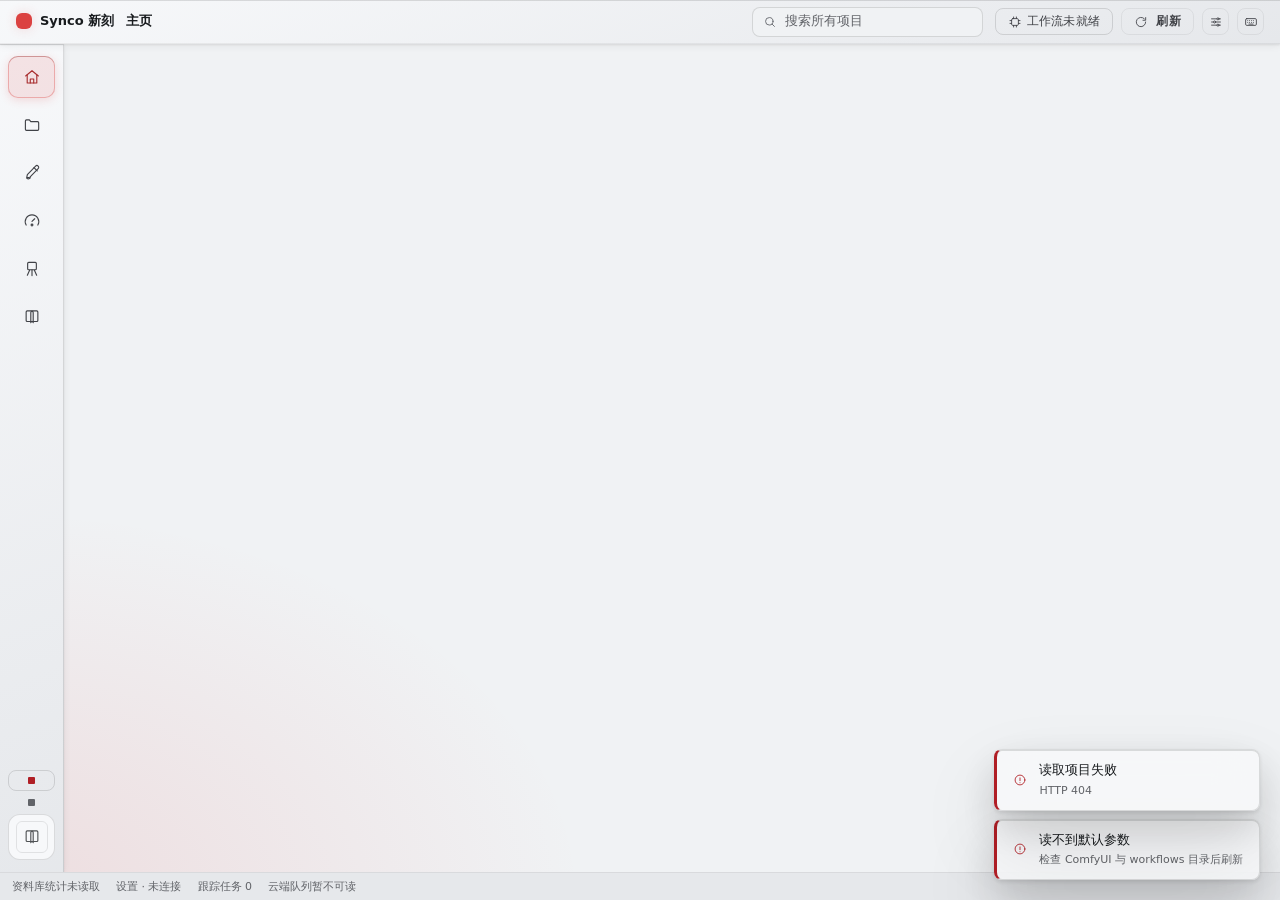
==== commit 350a7278: "2026-10-11 12:54 提交" ====
--- a/public/index.html
+++ b/public/index.html
@@ -1,5 +1,5 @@
 <!doctype html>
-<html lang="zh">
+<html lang="zh" data-appearance="glass">
 <head>
 <meta charset="utf-8">
 <!-- 不写 maximum-scale：画布之外的那此页面（列表、设置）在手机上要能捏合放大 -->
@@ -20,6 +20,7 @@
 <link rel="stylesheet" href="/public/css/editor.css">
 <link rel="stylesheet" href="/public/css/adjust.css">
 <link rel="stylesheet" href="/public/css/canvas.css">
+<link rel="stylesheet" href="/public/css/appearance.css">
 </head>
 <body>
 
@@ -48,6 +49,7 @@
 
   <div class="main">
     <header class="topbar" data-tauri-drag-region="deep">
+      <div class="topbar__brand"><span class="topbar__mark" aria-hidden="true"></span><b data-i18n="app.title">Synco 新刻</b></div>
       <div class="topbar__zone topbar__zone--l" id="topLeft"></div>
       <div class="topbar__zone topbar__zone--c">
         <label class="search" id="searchBox">
@@ -64,6 +66,7 @@
       <section class="view" id="viewProject"></section>
     </div>
   </div>
+  <footer class="workspace-status" id="workspaceStatus" data-i18n-aria="app.title"></footer>
 </div>
 
 <!-- 编辑器：全屏覆盖层 -->
--- a/public/css/tokens.css
+++ b/public/css/tokens.css
@@ -130,6 +130,80 @@
   --sh-3: 0 16px 40px rgba(0, 0, 0, .65);
 }
 
+/* UI v2 外观令牌：独立于明暗，画布中性底色继续沿用原主题。 */
+html[data-appearance="glass"] {
+  color-scheme: light;
+  --bg-app: oklch(.96 .004 260);
+  --bg-rail: oklch(.93 .005 260);
+  --bg-panel: oklch(.93 .005 260);
+  --bg-card: oklch(.98 .003 260);
+  --bg-card-hi: oklch(1 0 0);
+  --bg-field: oklch(.96 .004 260);
+  --bg-ink: oklch(.22 .008 260);
+  --txt: oklch(.22 .008 260);
+  --txt-2: oklch(.38 .008 260);
+  --txt-3: oklch(.50 .008 260);
+  --txt-inv: oklch(.98 .003 260);
+  --line: rgb(0 0 0 / .06);
+  --line-hi: rgb(0 0 0 / .12);
+  --line-strong: rgb(0 0 0 / .24);
+  --wash: rgb(0 0 0 / .045);
+  --spot: oklch(.60 .19 25);
+  --spot-txt: oklch(.49 .16 25);
+  --spot-dim: color-mix(in oklch, var(--spot) 12%, transparent);
+  --spot-line: color-mix(in oklch, var(--spot) 35%, transparent);
+  --on-spot: white;
+  --danger: oklch(.49 .18 25);
+  --ph-a: oklch(.86 .007 260);
+  --ph-b: oklch(.90 .006 260);
+  --scroll: rgb(0 0 0 / .18);
+  --scroll-hi: rgb(0 0 0 / .32);
+  --r-1: 6px; --r-2: 8px; --r-3: 12px; --r-4: 20px;
+  --f-display: var(--f-body);
+  --rail-w: 64px; --topbar-h: 44px;
+  --hero-h: 208px;
+  --status-h: 28px;
+  --workspace-panel-w: 320px;
+  --workspace-history-w: 208px;
+  --workspace-bar-h: 40px;
+  --t-fast: 220ms; --t: 300ms;
+  --ease: cubic-bezier(.22, 1, .36, 1);
+  --sh-1: 0 1px 2px rgb(0 0 0 / .08), 0 2px 8px rgb(0 0 0 / .06);
+  --sh-2: 0 1px 2px rgb(0 0 0 / .08), 0 8px 24px rgb(0 0 0 / .10), 0 20px 48px rgb(0 0 0 / .08);
+  --sh-3: 0 2px 4px rgb(0 0 0 / .10), 0 16px 40px rgb(0 0 0 / .14), 0 36px 80px rgb(0 0 0 / .12);
+  --glass: color-mix(in oklch, var(--bg-card) 86%, transparent);
+  --glass-highlight: inset 0 1px 0 var(--line-hi);
+  --brand-glow: color-mix(in oklch, var(--spot) 18%, transparent);
+}
+html[data-appearance="glass"][data-theme="dark"] {
+  color-scheme: dark;
+  --bg-app: oklch(.14 .008 260);
+  --bg-rail: oklch(.17 .008 260);
+  --bg-panel: oklch(.17 .008 260);
+  --bg-card: oklch(.20 .009 260);
+  --bg-card-hi: oklch(.23 .010 260);
+  --bg-field: oklch(.17 .008 260);
+  --bg-ink: oklch(.93 .005 260);
+  --txt: oklch(.93 .005 260);
+  --txt-2: oklch(.74 .005 260);
+  --txt-3: oklch(.60 .005 260);
+  --txt-inv: oklch(.14 .008 260);
+  --line: rgb(255 255 255 / .08);
+  --line-hi: rgb(255 255 255 / .14);
+  --line-strong: rgb(255 255 255 / .26);
+  --wash: rgb(255 255 255 / .06);
+  --spot: oklch(.68 .19 25);
+  --spot-txt: oklch(.78 .13 25);
+  --spot-dim: color-mix(in oklch, var(--spot) 18%, transparent);
+  --danger: oklch(.66 .20 30);
+  --ph-a: oklch(.23 .010 260);
+  --ph-b: oklch(.20 .009 260);
+  --scroll: rgb(255 255 255 / .18);
+  --scroll-hi: rgb(255 255 255 / .32);
+  --sh-1: 0 1px 2px rgb(0 0 0 / .3), 0 2px 8px rgb(0 0 0 / .18);
+  --sh-2: 0 1px 2px rgb(0 0 0 / .35), 0 8px 24px rgb(0 0 0 / .28), 0 20px 48px rgb(0 0 0 / .18);
+  --sh-3: 0 2px 4px rgb(0 0 0 / .4), 0 16px 40px rgb(0 0 0 / .35), 0 36px 80px rgb(0 0 0 / .25);
+}
 /* ============================================================
    减弱动效（F7 的兜底那一档）：两个来源任一到就一律瞬时——
      · 系统的 prefers-reduced-motion
--- a/public/css/appearance.css
+++ b/public/css/appearance.css
@@ -0,0 +1,244 @@
+/* UI v2 外观。所有覆盖限定在 data-appearance，明暗继续由主题控制。 */
+.topbar__brand, .workspace-status, .home-create, .workspace-only, .settings-workspace__title { display: none; }
+.appearance-options { display: grid; grid-template-columns: repeat(2, minmax(0, 1fr)); gap: var(--s-3); margin-bottom: var(--s-2); }
+.appearance-option { display: flex; flex-direction: column; gap: var(--s-2); padding: var(--s-3); text-align: left; font: inherit; color: var(--txt); background: var(--bg-field); border: 1px solid var(--line-hi); border-radius: var(--r-3); cursor: pointer; }
+.appearance-option:hover { border-color: var(--line-strong); }
+.appearance-option[aria-pressed="true"] { border-color: var(--spot); background: var(--spot-dim); box-shadow: var(--focus); }
+.appearance-option__preview { display: grid; grid-template-columns: 22% 1fr; grid-template-rows: 12px 34px; gap: 5px; width: 100%; padding: 8px; background: var(--bg-app); border: 1px solid var(--line-hi); }
+.appearance-option__preview span { background: var(--bg-card); border: 1px solid var(--line-hi); }
+.appearance-option__preview span:first-child { grid-row: 1 / 3; background: var(--spot-dim); border-left: 2px solid var(--spot); }
+.appearance-option__preview[data-style="glass"] { border-radius: 10px; background: #17191f; grid-template-columns: 12% 1fr; }
+.appearance-option__preview[data-style="glass"] span { border-radius: 5px; background: #30333c; border-color: #454953; box-shadow: 0 2px 6px rgb(0 0 0 / .2); }
+.appearance-option__preview[data-style="glass"] span:first-child { background: #452d30; border-left-color: #e87564; }
+
+html[data-appearance="glass"] body {
+  background: radial-gradient(900px 600px at 0 100%, var(--spot-dim), transparent 65%), var(--bg-app);
+}
+html[data-appearance="glass"] :is(.topbar, .ed-top, .cv-top, .rail) {
+  background: linear-gradient(160deg, var(--bg-card), var(--bg-panel));
+  box-shadow: var(--glass-highlight), var(--sh-1);
+}
+html[data-appearance="glass"] .topbar { border-bottom: 1px solid var(--line); }
+html[data-appearance="glass"] .search { padding: 0 10px; background: var(--bg-field); border: 1px solid var(--line-hi); border-radius: var(--r-2); }
+html[data-appearance="glass"] :is(.input, .textarea, .select) { background-color: var(--bg-field); border: 1px solid var(--line-hi); padding: 7px 10px; }
+html[data-appearance="glass"] .select { padding-right: var(--s-7); }
+html[data-appearance="glass"] :is(.input, .textarea, .select):focus { border-color: var(--spot); box-shadow: var(--focus); }
+html[data-appearance="glass"][data-theme="dark"] .select { background-image: url("data:image/svg+xml,%3Csvg xmlns='http://www.w3.org/2000/svg' width='10' height='6' viewBox='0 0 10 6'%3E%3Cpath d='M1 1l4 4 4-4' stroke='%23c2c5cc' stroke-width='1.4' fill='none'/%3E%3C/svg%3E"); }
+html[data-appearance="glass"] .input--num { padding: 4px; }
+html[data-appearance="glass"] :is(.btn--primary, .btn--accent) { --btn-bg: var(--spot); --btn-bd: var(--spot); --btn-fg: var(--on-spot); --btn-fg-hi: var(--on-spot); --btn-bg-hi: var(--danger); }
+html[data-appearance="glass"] :is(.hero-card, .tile-card, .quick-card, .pcard__cov, .dlg-card) { border-radius: var(--r-3); box-shadow: var(--glass-highlight), var(--sh-1); }
+html[data-appearance="glass"] .hero-card { background: linear-gradient(160deg, var(--bg-card-hi), var(--bg-card)); }
+html[data-appearance="glass"] .hero-card::before { border-radius: var(--r-2); }
+html[data-appearance="glass"] .hero-card:hover { border-color: var(--spot-line); box-shadow: var(--glass-highlight), var(--sh-2); }
+html[data-appearance="glass"] .hero-card.is-drop { background: var(--spot-dim); }
+html[data-appearance="glass"] .hero-card__badge { flex-shrink: 0; background: var(--spot-dim); color: var(--spot-txt); box-shadow: var(--glass-highlight); }
+html[data-appearance="glass"] .tile-card { border-top: 1px solid var(--line-hi); }
+html[data-appearance="glass"] .tile-card__ico { background: var(--spot-dim); border-color: var(--spot-line); color: var(--spot-txt); }
+html[data-appearance="glass"] :is(.tile-card, .quick-card):hover { box-shadow: var(--glass-highlight), var(--sh-2); border-color: var(--spot-line); }
+html[data-appearance="glass"] .pcard::after { display: none; }
+html[data-appearance="glass"] .pcard__nm { margin-top: var(--s-3); }
+html[data-appearance="glass"] .pcard__del:hover { color: var(--on-spot); }
+html[data-appearance="glass"] :is(.modal, .toast) { background: var(--glass); backdrop-filter: blur(20px) saturate(1.12); box-shadow: var(--glass-highlight), var(--sh-3); }
+html[data-appearance="glass"] .modal { border-top: 1px solid var(--line-hi); }
+html[data-appearance="glass"] :is(.seg, .chip, .set__nav__it) { border-radius: var(--r-2); }
+html[data-appearance="glass"] .toggle { border-radius: 999px; }
+html[data-appearance="glass"] .toggle::after { border-radius: 50%; }
+html[data-appearance="glass"] .slider__track { height: 4px; border-radius: 999px; }
+html[data-appearance="glass"] .slider__thumb { border-radius: 50%; background: var(--spot); }
+
+/* 窄侧栏只收视觉标签；可访问名称与原生提示保留在按钮上。 */
+@media (min-width: 901px) {
+  /* 内容决定行高；翻译或入口换行时四卡一起长高，不能把图标和操作挤掉。 */
+  html[data-appearance="glass"] .hero-row > * { height: auto; min-height: var(--hero-h); }
+  html[data-appearance="glass"] .hero-card { padding: var(--s-4); gap: var(--s-1); }
+  html[data-appearance="glass"] .hero-card > * { flex-shrink: 0; }
+  html[data-appearance="glass"] .hero-card__badge { width: var(--s-8); height: var(--s-8); margin-bottom: 0; }
+  html[data-appearance="glass"] .hero-card__form { margin-top: var(--s-1); }
+  html[data-appearance="glass"] .hero-card__form .input { min-width: 0; }
+  html[data-appearance="glass"] .hero-card__alts { display: flex; justify-content: center; flex-wrap: wrap; gap: var(--s-2); }
+  html[data-appearance="glass"] .rail { padding: 12px 8px; }
+  html[data-appearance="glass"] .rail__brand { justify-content: center; padding: 0 0 14px; margin-bottom: 10px; border-bottom: 1px solid var(--line); }
+  html[data-appearance="glass"] .rail__nav { gap: 6px; }
+  html[data-appearance="glass"] :is(.rail__link, .rail__recent) { justify-content: center; padding: 0; height: 42px; border-radius: 10px; }
+  html[data-appearance="glass"] .rail__link.is-active { color: var(--spot-txt); background: var(--spot-dim); box-shadow: var(--glass-highlight), inset 0 0 0 1px var(--spot-line), 0 2px 10px var(--brand-glow); }
+  html[data-appearance="glass"] .rail__group { font-size: 0; margin: 14px 0 6px; padding: 0; }
+  html[data-appearance="glass"] .rail__recent .cov { width: 28px; height: 28px; }
+  html[data-appearance="glass"] :is(.rail__brand > span, .rail__link > span, .rail__recent > .nowrap, .rail__comfy > .nowrap, .promo > span:last-child, .status-line > span:last-child) { position: absolute; width: 1px; height: 1px; overflow: hidden; clip-path: inset(50%); white-space: nowrap; }
+  html[data-appearance="glass"] :is(.rail__comfy, .promo) { justify-content: center; padding: 6px; }
+  html[data-appearance="glass"] .status-line { justify-content: center; }
+}
+@media (max-width: 600px) {
+  .appearance-options { grid-template-columns: 1fr; }
+  html[data-appearance="glass"] .set__nav { flex-wrap: nowrap; overflow-x: auto; }
+  html[data-appearance="glass"] .set__nav__it { flex: 0 0 auto; white-space: nowrap; }
+}
+
+/* 工作区采用同一套节点：原风格还原时无需重建画布、输入与文件选择器。 */
+html[data-appearance="glass"] .shell {
+  display: grid; grid-template-columns: var(--rail-w) minmax(0, 1fr);
+  grid-template-rows: var(--topbar-h) minmax(0, 1fr) var(--status-h);
+  grid-template-areas: "top top" "rail content" "status status";
+  visibility: visible !important;
+}
+html[data-appearance="glass"] .main { display: contents; }
+html[data-appearance="glass"] .topbar {
+  grid-area: top; display: grid; grid-template-columns: auto minmax(0, 1fr) auto auto;
+  padding: 0 var(--s-4); position: relative; z-index: 150; height: var(--topbar-h);
+}
+html[data-appearance="glass"] .topbar__brand { display: flex; align-items: center; gap: var(--s-2); white-space: nowrap; }
+html[data-appearance="glass"] .topbar__mark { width: var(--s-4); height: var(--s-4); border-radius: var(--r-1); background: var(--spot); box-shadow: 0 0 var(--s-3) var(--brand-glow); }
+html[data-appearance="glass"] .topbar__zone--l { overflow: hidden; white-space: nowrap; }
+html[data-appearance="glass"] .topbar__zone--l b { overflow: hidden; text-overflow: ellipsis; }
+html[data-appearance="glass"] .search { width: clamp(120px, 18vw, 240px); max-width: none; }
+html[data-appearance="glass"] .topbar__zone--r .btn, html[data-appearance="glass"] .topbar__zone--r .chip { display: inline-flex; }
+html[data-appearance="glass"] #wfChip { max-width: 160px; }
+html[data-appearance="glass"] .rail { grid-area: rail; min-height: 0; overflow-y: auto; }
+html[data-appearance="glass"] .rail__brand { display: none; }
+html[data-appearance="glass"] .scroll { grid-area: content; min-height: 0; }
+html[data-appearance="glass"] .workspace-status {
+  grid-area: status; display: flex; align-items: center; gap: var(--s-4); padding: 0 var(--s-3);
+  font-size: var(--f-xs); color: var(--txt-3); background: var(--bg-panel); border-top: 1px solid var(--line);
+  min-width: 0; overflow-x: auto; white-space: nowrap; z-index: 150;
+}
+html[data-appearance="glass"] .workspace-status__item { flex: 0 0 auto; max-width: 36vw; overflow: hidden; text-overflow: ellipsis; font: inherit; color: inherit; background: transparent; border: 0; padding: 0; }
+html[data-appearance="glass"] button.workspace-status__item { cursor: pointer; }
+html[data-appearance="glass"] .workspace-status__stats { flex: 0 0 auto; }
+html[data-appearance="glass"]:has(:is(#editor, #canvasView):not([hidden])) .scroll { visibility: hidden; }
+
+html[data-appearance="glass"] .home-layout { display: flex; flex-direction: column; max-width: 1400px; padding: var(--s-7) var(--s-8); gap: var(--s-6); }
+html[data-appearance="glass"] .home-layout > .page-hd { order: 0; margin: 0; padding-bottom: 0; border-bottom: 0; }
+html[data-appearance="glass"] .home-projects { order: 1; }
+html[data-appearance="glass"] .home-import { order: 2; }
+html[data-appearance="glass"] .home-shortcuts { order: 3; }
+html[data-appearance="glass"] .home-projects > .sec-hd { margin-bottom: var(--s-3); }
+html[data-appearance="glass"] .sec-hd::before, html[data-appearance="glass"] .sec-hd::after { display: none; }
+html[data-appearance="glass"] .home-create { display: flex; gap: var(--s-2); flex-wrap: wrap; }
+html[data-appearance="glass"] .list-hd { align-items: center; gap: var(--s-2); border: 0; }
+html[data-appearance="glass"] .list-hd__tools { flex-wrap: wrap; }
+html[data-appearance="glass"] .home-import .hero-row, html[data-appearance="glass"] .home-shortcuts .quick-row { margin-bottom: 0; }
+html[data-appearance="glass"] .pcard { background: var(--bg-card); border: 1px solid var(--line-hi); border-radius: var(--r-3); overflow: hidden; box-shadow: var(--glass-highlight), var(--sh-1); }
+html[data-appearance="glass"] .pcard__cov { border: 0; border-radius: 0; box-shadow: none; }
+html[data-appearance="glass"] .pcard__nm { margin: var(--s-3) var(--s-4) var(--s-1); }
+html[data-appearance="glass"] .pcard__meta { padding: 0 var(--s-4) var(--s-3); }
+
+/* 大画布占完整工作区，面板浮在边缘；收起只隐藏显示，不销毁编辑会话。 */
+html[data-appearance="glass"] :is(.editor, .canvas-view) { inset: var(--topbar-h) 0 var(--status-h) var(--rail-w); }
+html[data-appearance="glass"] .editor {
+  --ed-top-h: var(--workspace-bar-h); --col-prop: var(--workspace-panel-w); --col-pre: var(--workspace-history-w);
+  grid-template-columns: minmax(0, 1fr); grid-template-rows: var(--ed-top-h) minmax(0, 1fr) var(--film-h);
+  grid-template-areas: "top" "stage" "film";
+}
+html[data-appearance="glass"] .ed-top { grid-template-columns: minmax(0, 1fr) auto; }
+html[data-appearance="glass"] .ed-top__c { display: none; }
+html[data-appearance="glass"] .ed-top__r .wctl { display: none; }
+html[data-appearance="glass"] .ed-params-btn { display: inline-flex; }
+html[data-appearance="glass"] :is(.editor > .ed-tools, .cv > .ed-tools) {
+  grid-area: auto; position: absolute; left: var(--s-3); right: var(--s-3); bottom: calc(var(--film-h, 0px) + var(--s-8));
+  height: calc(var(--workspace-bar-h) + var(--s-3)); width: max-content; max-width: calc(100% - var(--s-6));
+  padding: var(--s-1); z-index: 115; border: 1px solid var(--line-hi); border-radius: var(--r-3);
+  background: var(--glass); backdrop-filter: blur(20px); box-shadow: var(--glass-highlight), var(--sh-2);
+}
+html[data-appearance="glass"] .tool { width: 44px; height: var(--workspace-bar-h); border-radius: var(--r-2); }
+html[data-appearance="glass"] .tool > span:last-child { max-width: 100%; white-space: nowrap; overflow: hidden; text-overflow: ellipsis; }
+html[data-appearance="glass"] .tool-slider { display: flex; }
+html[data-appearance="glass"] .tool-slider .slider { width: 80px; flex-basis: 80px; }
+html[data-appearance="glass"] :is(.editor > .ed-prop, .editor > .ed-pre) {
+  grid-area: auto; display: flex; position: absolute; top: calc(var(--ed-top-h) + var(--s-3)); bottom: calc(var(--film-h) + var(--s-3));
+  height: auto; min-height: 0; width: var(--workspace-panel-w); z-index: 112;
+  border: 1px solid var(--line-hi); border-radius: var(--r-3); background: var(--glass); backdrop-filter: blur(20px);
+  box-shadow: var(--glass-highlight), var(--sh-2); overflow: hidden;
+}
+html[data-appearance="glass"] .editor > .ed-prop { right: var(--s-3); }
+html[data-appearance="glass"] .editor.is-drawer > .ed-prop { left: auto; max-height: none; }
+html[data-appearance="glass"] .editor > .ed-pre { left: var(--s-3); width: var(--workspace-history-w); bottom: auto; height: 55%; max-height: 55%; }
+html[data-appearance="glass"] .editor.no-pre > .ed-pre, html[data-appearance="glass"] .editor.no-prop > .ed-prop { display: none; }
+html[data-appearance="glass"] .editor > .ed-rail {
+  grid-area: auto; position: absolute; right: var(--s-3); top: auto; bottom: calc(var(--film-h) + var(--s-3));
+  display: flex; flex-direction: row; width: auto; height: var(--workspace-bar-h); padding: 0 var(--s-1); z-index: 116;
+  border: 1px solid var(--line-hi); border-radius: var(--r-2); background: var(--bg-card); box-shadow: var(--sh-2);
+}
+html[data-appearance="glass"] .ed-rail .rail-btn { width: var(--workspace-bar-h); height: var(--workspace-bar-h); }
+html[data-appearance="glass"] .ed-rail .rail-btn > span:last-child { position: absolute; width: 1px; height: 1px; overflow: hidden; clip-path: inset(50%); }
+html[data-appearance="glass"] .ed-rail .rail-btn.is-on::before { display: none; }
+html[data-appearance="glass"] .ed-film { min-width: 0; }
+html[data-appearance="glass"] .cv { position: relative; --ed-top-h: var(--workspace-bar-h); grid-template-rows: var(--ed-top-h) minmax(0, 1fr); grid-template-areas: "top" "main"; }
+html[data-appearance="glass"] .cv-main { grid-template-columns: minmax(0, 1fr); grid-template-rows: minmax(0, 1fr); grid-template-areas: "stage"; position: relative; }
+html[data-appearance="glass"] :is(.cv-side, .cv-hist) {
+  grid-area: auto; position: absolute; top: var(--s-3); bottom: var(--s-3); width: var(--workspace-panel-w); max-height: none; min-height: 0; z-index: 112;
+  border: 1px solid var(--line-hi); border-radius: var(--r-3); background: var(--glass); backdrop-filter: blur(20px);
+  box-shadow: var(--glass-highlight), var(--sh-2); overflow: hidden;
+}
+html[data-appearance="glass"] .cv-side { right: var(--s-3); }
+html[data-appearance="glass"] .cv-hist { left: var(--s-3); width: var(--workspace-history-w); bottom: auto; height: 55%; max-height: 55%; }
+html[data-appearance="glass"] .cv-hist .ed-pre { display: flex; min-width: 0; }
+html[data-appearance="glass"] .cv.is-gen-collapsed .cv-side, html[data-appearance="glass"] .cv.is-history-collapsed .cv-hist { display: none; }
+html[data-appearance="glass"] .workspace-only { display: inline-flex; }
+
+/* 设置是工作区内的页面，仍复用同一 modal 的关闭/键盘与分区工厂。 */
+html[data-appearance="glass"] .settings-workspace { inset: var(--topbar-h) 0 var(--status-h) var(--rail-w); padding: 0; background: var(--bg-app); backdrop-filter: none; }
+html[data-appearance="glass"] .settings-workspace > .modal { width: 100%; height: 100%; max-height: none; display: flex; flex-direction: column; border: 0; border-radius: 0; background: var(--bg-app); box-shadow: none; backdrop-filter: none; }
+html[data-appearance="glass"] .settings-workspace .modal__hd { flex: 0 0 auto; border-bottom: 1px solid var(--line); padding: var(--s-3) var(--s-5); }
+html[data-appearance="glass"] .settings-workspace .modal__bd { flex: 1; min-height: 0; padding: 0; overflow: hidden; }
+html[data-appearance="glass"] .settings-workspace .set { height: 100%; grid-template-columns: 200px minmax(0, 1fr); gap: 0; align-items: stretch; }
+html[data-appearance="glass"] .settings-workspace .set__nav { padding: var(--s-5) var(--s-3); background: var(--bg-panel); overflow-y: auto; }
+html[data-appearance="glass"] .settings-workspace .set__pane { max-height: none; padding: var(--s-6) var(--s-7); }
+html[data-appearance="glass"] .settings-workspace .set__pane > .dlg-flow { max-width: 880px; }
+html[data-appearance="glass"] .settings-workspace__title { display: block; margin-bottom: var(--s-5); font-size: var(--f-xl); color: var(--txt); }
+html[data-appearance="glass"] .settings-workspace .modal__ft { padding: var(--s-2) var(--s-5); }
+
+@media (max-width: 1100px) {
+  html[data-appearance="glass"] .topbar__brand b { display: none; }
+  html[data-appearance="glass"] #wfChip { max-width: 96px; }
+  html[data-appearance="glass"] .ed-tools .tool-slider { min-width: 180px; }
+}
+@media (min-width: 701px) {
+  html[data-appearance="glass"] .editor > .ed-pre, html[data-appearance="glass"] .cv-hist {
+    left: calc(var(--workspace-bar-h) + var(--s-3) * 3);
+  }
+  html[data-appearance="glass"] :is(.editor > .ed-tools, .cv > .ed-tools) {
+    top: calc(var(--ed-top-h) + var(--s-3)); bottom: calc(var(--film-h, 0px) + var(--s-8)); right: auto;
+    width: calc(var(--workspace-bar-h) + var(--s-3)); max-width: none; height: auto;
+    flex-direction: column; overflow-x: hidden; overflow-y: auto; scrollbar-width: thin;
+    background: var(--bg-card); backdrop-filter: none;
+  }
+  html[data-appearance="glass"] .ed-tools::-webkit-scrollbar { display: block; width: var(--s-1); }
+  html[data-appearance="glass"] .ed-tools .tool { flex: 0 0 var(--workspace-bar-h); width: var(--workspace-bar-h); }
+  html[data-appearance="glass"] .ed-tools .tool > span:last-child { position: absolute; width: 1px; height: 1px; overflow: hidden; clip-path: inset(50%); }
+  html[data-appearance="glass"] .ed-tools .tool-sep { height: 1px; width: var(--s-6); margin: var(--s-1) 0; }
+  html[data-appearance="glass"] .ed-tools .tool-zoom { min-height: 28px; margin: 0; }
+  /* 固定控件的包含块是视口，脱离工具栏滚动区；只复用这一枚笔刷滑杆。 */
+  html[data-appearance="glass"] .ed-tools .tool-slider {
+    position: fixed; left: calc(var(--rail-w) + var(--workspace-bar-h) + var(--s-8));
+    bottom: calc(var(--status-h) + var(--film-h, 0px) + var(--s-3)); margin: 0; padding: var(--s-2);
+    border: 1px solid var(--line-hi); border-radius: var(--r-2); background: var(--bg-card); box-shadow: var(--sh-2);
+    min-width: 0; z-index: 116;
+  }
+}
+@media (max-width: 900px) {
+  html[data-appearance="glass"] .rail { position: static; flex-direction: column; align-items: stretch; width: var(--rail-w); height: auto; padding: var(--s-3) var(--s-2); border-top: 0; border-bottom: 0; border-right: 1px solid var(--line-hi); }
+  html[data-appearance="glass"] .rail__nav { display: flex; flex-direction: column; gap: var(--s-1); }
+  html[data-appearance="glass"] .rail__link { width: 100%; height: 42px; padding: 0; justify-content: center; border-radius: var(--r-2); }
+  html[data-appearance="glass"] .rail__link > span { position: absolute; width: 1px; height: 1px; overflow: hidden; clip-path: inset(50%); }
+  html[data-appearance="glass"] .rail__list, html[data-appearance="glass"] .rail__group, html[data-appearance="glass"] .rail__foot { display: none; }
+  html[data-appearance="glass"] .home-layout { padding: var(--s-5); }
+  html[data-appearance="glass"] .home-import .hero-row { grid-template-columns: 1fr 1fr; }
+  html[data-appearance="glass"] .home-import .hero-card { grid-column: 1 / -1; }
+  html[data-appearance="glass"] .settings-workspace .set { grid-template-columns: 156px minmax(0, 1fr); }
+  html[data-appearance="glass"] .settings-workspace .set__pane { padding: var(--s-4); }
+}
+@media (max-width: 700px) {
+  html[data-appearance="glass"] { --topbar-h: 88px; --workspace-panel-w: min(320px, calc(100vw - var(--rail-w) - var(--s-6))); }
+  html[data-appearance="glass"] .topbar { grid-template-columns: auto minmax(0, 1fr) auto; grid-template-rows: 44px 44px; gap: 0 var(--s-2); padding: 0 var(--s-3); }
+  html[data-appearance="glass"] .topbar__brand { grid-column: 1; grid-row: 1; }
+  html[data-appearance="glass"] .topbar__zone--l { grid-column: 2; grid-row: 1; }
+  html[data-appearance="glass"] .topbar__zone--r { grid-column: 3; grid-row: 1; }
+  html[data-appearance="glass"] .topbar__zone--c { grid-column: 1 / -1; grid-row: 2; justify-content: stretch; }
+  html[data-appearance="glass"] .search { width: 100%; }
+  html[data-appearance="glass"] .ed-top__r .btn--sm span { display: inline; }
+  html[data-appearance="glass"] .ed-top, html[data-appearance="glass"] .cv-top { overflow-x: auto; }
+  html[data-appearance="glass"] .ed-top__r, html[data-appearance="glass"] .cv-top__r { flex: 0 0 auto; }
+  html[data-appearance="glass"] .ed-file b { max-width: 100px; }
+  html[data-appearance="glass"] .settings-workspace .set { grid-template-columns: minmax(0, 1fr); grid-template-rows: auto minmax(0, 1fr); }
+  html[data-appearance="glass"] .settings-workspace .set__nav { flex-direction: row; overflow-x: auto; flex-wrap: nowrap; padding: var(--s-2); }
+  html[data-appearance="glass"] .settings-workspace .set__nav__it { flex: 0 0 auto; }
+}
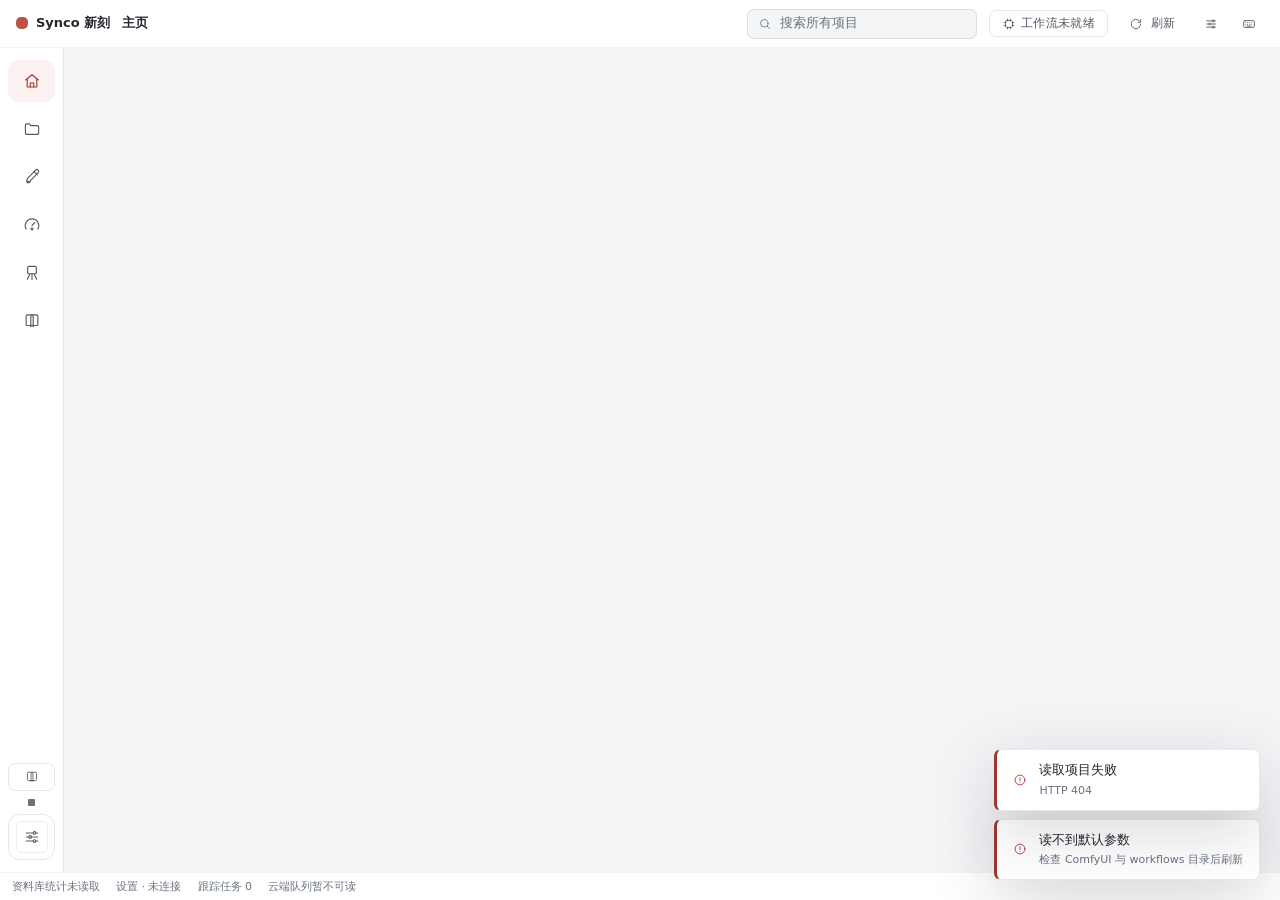
==== commit 4c937044: "2026-10-11 19:27 提交" ====
--- a/public/index.html
+++ b/public/index.html
@@ -21,6 +21,7 @@
 <link rel="stylesheet" href="/public/css/adjust.css">
 <link rel="stylesheet" href="/public/css/canvas.css">
 <link rel="stylesheet" href="/public/css/appearance.css">
+<link rel="stylesheet" href="/public/css/workflow.css">
 </head>
 <body>
 
--- a/public/css/tokens.css
+++ b/public/css/tokens.css
@@ -130,79 +130,81 @@
   --sh-3: 0 16px 40px rgba(0, 0, 0, .65);
 }
 
-/* UI v2 外观令牌：独立于明暗，画布中性底色继续沿用原主题。 */
+/* 工作台外观：实色表面与克制的品牌色，画布继续保持中性。 */
 html[data-appearance="glass"] {
   color-scheme: light;
-  --bg-app: oklch(.96 .004 260);
-  --bg-rail: oklch(.93 .005 260);
-  --bg-panel: oklch(.93 .005 260);
-  --bg-card: oklch(.98 .003 260);
-  --bg-card-hi: oklch(1 0 0);
-  --bg-field: oklch(.96 .004 260);
-  --bg-ink: oklch(.22 .008 260);
-  --txt: oklch(.22 .008 260);
-  --txt-2: oklch(.38 .008 260);
-  --txt-3: oklch(.50 .008 260);
-  --txt-inv: oklch(.98 .003 260);
-  --line: rgb(0 0 0 / .06);
-  --line-hi: rgb(0 0 0 / .12);
-  --line-strong: rgb(0 0 0 / .24);
-  --wash: rgb(0 0 0 / .045);
-  --spot: oklch(.60 .19 25);
-  --spot-txt: oklch(.49 .16 25);
-  --spot-dim: color-mix(in oklch, var(--spot) 12%, transparent);
-  --spot-line: color-mix(in oklch, var(--spot) 35%, transparent);
+  --bg-app: #f3f4f6;
+  --bg-rail: #fafbfc;
+  --bg-panel: #ffffff;
+  --bg-card: #ffffff;
+  --bg-card-hi: #f8f9fb;
+  --bg-field: #f4f5f7;
+  --bg-ink: #25282e;
+  --txt: #24272d;
+  --txt-2: #535963;
+  --txt-3: #6b7280;
+  --txt-inv: #ffffff;
+  --line: rgb(28 34 44 / .06);
+  --line-hi: rgb(28 34 44 / .10);
+  --line-strong: rgb(28 34 44 / .22);
+  --wash: rgb(28 34 44 / .04);
+  --spot: #bc5144;
+  --spot-txt: #a63d32;
+  --spot-dim: color-mix(in srgb, var(--spot) 8%, transparent);
+  --spot-line: color-mix(in srgb, var(--spot) 28%, transparent);
   --on-spot: white;
-  --danger: oklch(.49 .18 25);
+  --danger: #9c382e;
   --ph-a: oklch(.86 .007 260);
   --ph-b: oklch(.90 .006 260);
   --scroll: rgb(0 0 0 / .18);
   --scroll-hi: rgb(0 0 0 / .32);
-  --r-1: 6px; --r-2: 8px; --r-3: 12px; --r-4: 20px;
+  --r-1: 5px; --r-2: 7px; --r-3: 12px; --r-4: 16px;
+  --f-xs: 11px; --f-sm: 12px; --f-md: 13px; --f-lg: 16px; --f-xl: 20px; --f-2xl: 28px;
   --f-display: var(--f-body);
-  --rail-w: 64px; --topbar-h: 44px;
+  --rail-w: 64px; --topbar-h: 48px;
   --hero-h: 208px;
   --status-h: 28px;
-  --workspace-panel-w: 320px;
+  --workspace-panel-w: 352px;
   --workspace-history-w: 208px;
   --workspace-bar-h: 40px;
-  --t-fast: 220ms; --t: 300ms;
+  --t-fast: 140ms; --t: 220ms;
   --ease: cubic-bezier(.22, 1, .36, 1);
-  --sh-1: 0 1px 2px rgb(0 0 0 / .08), 0 2px 8px rgb(0 0 0 / .06);
-  --sh-2: 0 1px 2px rgb(0 0 0 / .08), 0 8px 24px rgb(0 0 0 / .10), 0 20px 48px rgb(0 0 0 / .08);
-  --sh-3: 0 2px 4px rgb(0 0 0 / .10), 0 16px 40px rgb(0 0 0 / .14), 0 36px 80px rgb(0 0 0 / .12);
-  --glass: color-mix(in oklch, var(--bg-card) 86%, transparent);
-  --glass-highlight: inset 0 1px 0 var(--line-hi);
-  --brand-glow: color-mix(in oklch, var(--spot) 18%, transparent);
+  --sh-1: 0 1px 3px rgb(20 28 40 / .04);
+  --sh-2: 0 8px 28px rgb(20 28 40 / .12);
+  --sh-3: 0 20px 64px rgb(20 28 40 / .18);
+  --focus: 0 0 0 2px var(--bg-panel), 0 0 0 4px var(--spot-line);
+  --slider-ink: #687282;
 }
 html[data-appearance="glass"][data-theme="dark"] {
   color-scheme: dark;
-  --bg-app: oklch(.14 .008 260);
-  --bg-rail: oklch(.17 .008 260);
-  --bg-panel: oklch(.17 .008 260);
-  --bg-card: oklch(.20 .009 260);
-  --bg-card-hi: oklch(.23 .010 260);
-  --bg-field: oklch(.17 .008 260);
-  --bg-ink: oklch(.93 .005 260);
-  --txt: oklch(.93 .005 260);
-  --txt-2: oklch(.74 .005 260);
-  --txt-3: oklch(.60 .005 260);
-  --txt-inv: oklch(.14 .008 260);
-  --line: rgb(255 255 255 / .08);
-  --line-hi: rgb(255 255 255 / .14);
-  --line-strong: rgb(255 255 255 / .26);
-  --wash: rgb(255 255 255 / .06);
-  --spot: oklch(.68 .19 25);
-  --spot-txt: oklch(.78 .13 25);
-  --spot-dim: color-mix(in oklch, var(--spot) 18%, transparent);
-  --danger: oklch(.66 .20 30);
+  --bg-app: #161719;
+  --bg-rail: #1c1d20;
+  --bg-panel: #222326;
+  --bg-card: #27282c;
+  --bg-card-hi: #2e3035;
+  --bg-field: #1c1d20;
+  --bg-ink: #e2e4e8;
+  --txt: #e6e8ec;
+  --txt-2: #afb4be;
+  --txt-3: #9299a5;
+  --txt-inv: #202226;
+  --line: rgb(255 255 255 / .05);
+  --line-hi: rgb(255 255 255 / .09);
+  --line-strong: rgb(255 255 255 / .20);
+  --wash: rgb(255 255 255 / .045);
+  --spot: #d47768;
+  --spot-txt: #e49a8e;
+  --spot-dim: color-mix(in srgb, var(--spot) 12%, transparent);
+  --danger: #e28a7c;
+  --on-spot: #202226;
+  --slider-ink: #a4adbc;
   --ph-a: oklch(.23 .010 260);
   --ph-b: oklch(.20 .009 260);
   --scroll: rgb(255 255 255 / .18);
   --scroll-hi: rgb(255 255 255 / .32);
-  --sh-1: 0 1px 2px rgb(0 0 0 / .3), 0 2px 8px rgb(0 0 0 / .18);
-  --sh-2: 0 1px 2px rgb(0 0 0 / .35), 0 8px 24px rgb(0 0 0 / .28), 0 20px 48px rgb(0 0 0 / .18);
-  --sh-3: 0 2px 4px rgb(0 0 0 / .4), 0 16px 40px rgb(0 0 0 / .35), 0 36px 80px rgb(0 0 0 / .25);
+  --sh-1: 0 1px 3px rgb(0 0 0 / .10);
+  --sh-2: 0 8px 28px rgb(0 0 0 / .25);
+  --sh-3: 0 20px 64px rgb(0 0 0 / .40);
 }
 /* ============================================================
    减弱动效（F7 的兜底那一档）：两个来源任一到就一律瞬时——
--- a/public/css/editor.css
+++ b/public/css/editor.css
@@ -267,6 +267,17 @@
 .prop-tabs .badge { margin-left: auto; align-self: center; }
 
 .prop-body { flex: 1 1 auto; min-height: 0; overflow-y: auto; padding: var(--s-3); display: flex; flex-direction: column; gap: var(--s-5); }
+.prop-body > * { flex: 0 0 auto; min-width: 0; }
+.pm-local { display: grid; gap: var(--s-3); }
+.prop-body .chips { padding: 0; }
+.prop-body .ed-mode { flex-wrap: wrap; padding: 0 0 var(--s-3); }
+.prop-body .ed-mode > .muted { flex: 1 0 100%; margin-left: 0; white-space: normal; overflow-wrap: anywhere; }
+.prop-body .ed-ink .seg { flex: 1; min-width: 0; }
+.prop-body .ed-ink .seg__it { flex: 1; padding-inline: var(--s-2); }
+/* 调整页保留状态反馈；生成中的停止入口仍然可用。 */
+.ed-prop.is-adjust-tab:not(.is-generating) .prop-ft > :not(.run-line) { display: none; }
+.ed-prop.is-adjust-tab .prop-ft { padding-block: var(--s-2); }
+.ed-prop.is-adjust-tab:not(.is-generating) .prop-ft:has(.run-line:empty) { display: none; }
 
 /* 折叠分组：每组一条粗墨线开头，像版面分栏 */
 .grp { display: flex; flex-direction: column; gap: var(--s-3); border-top: 1px solid var(--line-hi); padding-top: var(--s-3); }
@@ -276,8 +287,8 @@
   font-family: var(--f-display); font-size: var(--f-md); font-weight: 700; letter-spacing: .4px;
   padding: 0 0 var(--s-1); cursor: pointer; text-align: left;
 }
-.grp__hd .caret { transition: transform var(--t) var(--ease); color: var(--txt-3); }
-.grp.is-collapsed .caret { transform: rotate(-90deg); }
+.grp__hd .caret { transform: rotate(90deg); transition: transform var(--t) var(--ease); color: var(--txt-3); }
+.grp.is-collapsed .caret { transform: none; }
 .grp.is-collapsed .grp__bd { display: none; }
 .grp__hd .badge { margin-left: auto; }
 .grp__bd { display: flex; flex-direction: column; gap: var(--s-3); }
--- a/public/css/adjust.css
+++ b/public/css/adjust.css
@@ -3,6 +3,15 @@
    在照片上盖一层彩色，用户就没法判色了。 */
 
 /* ---------- 面板 ---------- */
+.adj-panel { display: grid; gap: var(--s-3); }
+.adj-panel > .grp { padding: var(--s-3); border: 1px solid var(--line-hi); border-radius: var(--r-2); background: var(--bg-card); }
+.adj-panel > .grp.is-collapsed { gap: 0; }
+.adj-panel .grp__hd { min-height: 24px; padding-bottom: 0; }
+.adj-panel .grp__bd { padding-top: var(--s-2); }
+.adj-panel .muted { line-height: 1.6; }
+.adj-panel .chips { gap: var(--s-2); }
+.adj-panel .adj-row > .btn { flex: 1 1 auto; }
+.adj-panel .adj-actions { padding-top: var(--s-3); }
 .adj-row { display: flex; align-items: center; gap: var(--s-2); flex-wrap: wrap; }
 .adj-row .muted { flex: 0 0 auto; }
 .adj-actions { display: flex; gap: var(--s-2); flex-wrap: wrap; padding-top: var(--s-2); border-top: 1px solid var(--line); }
--- a/public/css/appearance.css
+++ b/public/css/appearance.css
@@ -1,4 +1,4 @@
-/* UI v2 外观。所有覆盖限定在 data-appearance，明暗继续由主题控制。 */
+/* 工作台外观。所有覆盖限定在 data-appearance，明暗继续由主题控制。 */
 .topbar__brand, .workspace-status, .home-create, .workspace-only, .settings-workspace__title { display: none; }
 .appearance-options { display: grid; grid-template-columns: repeat(2, minmax(0, 1fr)); gap: var(--s-3); margin-bottom: var(--s-2); }
 .appearance-option { display: flex; flex-direction: column; gap: var(--s-2); padding: var(--s-3); text-align: left; font: inherit; color: var(--txt); background: var(--bg-field); border: 1px solid var(--line-hi); border-radius: var(--r-3); cursor: pointer; }
@@ -7,44 +7,111 @@
 .appearance-option__preview { display: grid; grid-template-columns: 22% 1fr; grid-template-rows: 12px 34px; gap: 5px; width: 100%; padding: 8px; background: var(--bg-app); border: 1px solid var(--line-hi); }
 .appearance-option__preview span { background: var(--bg-card); border: 1px solid var(--line-hi); }
 .appearance-option__preview span:first-child { grid-row: 1 / 3; background: var(--spot-dim); border-left: 2px solid var(--spot); }
-.appearance-option__preview[data-style="glass"] { border-radius: 10px; background: #17191f; grid-template-columns: 12% 1fr; }
-.appearance-option__preview[data-style="glass"] span { border-radius: 5px; background: #30333c; border-color: #454953; box-shadow: 0 2px 6px rgb(0 0 0 / .2); }
-.appearance-option__preview[data-style="glass"] span:first-child { background: #452d30; border-left-color: #e87564; }
+.appearance-option__preview[data-style="glass"] { border-radius: var(--r-2); background: var(--bg-app); grid-template-columns: 12% 1fr; }
+.appearance-option__preview[data-style="glass"] span { border-radius: var(--r-1); background: var(--bg-panel); border-color: var(--line-hi); }
+.appearance-option__preview[data-style="glass"] span:first-child { background: var(--spot-dim); border-left-color: var(--spot); }
 
 html[data-appearance="glass"] body {
-  background: radial-gradient(900px 600px at 0 100%, var(--spot-dim), transparent 65%), var(--bg-app);
+  background: var(--bg-app);
 }
 html[data-appearance="glass"] :is(.topbar, .ed-top, .cv-top, .rail) {
-  background: linear-gradient(160deg, var(--bg-card), var(--bg-panel));
-  box-shadow: var(--glass-highlight), var(--sh-1);
+  background: var(--bg-panel);
+  box-shadow: none;
 }
 html[data-appearance="glass"] .topbar { border-bottom: 1px solid var(--line); }
 html[data-appearance="glass"] .search { padding: 0 10px; background: var(--bg-field); border: 1px solid var(--line-hi); border-radius: var(--r-2); }
-html[data-appearance="glass"] :is(.input, .textarea, .select) { background-color: var(--bg-field); border: 1px solid var(--line-hi); padding: 7px 10px; }
+html[data-appearance="glass"] :is(.input, .textarea, .select) { background-color: var(--bg-field); border: 1px solid transparent; padding: 8px 10px; }
 html[data-appearance="glass"] .select { padding-right: var(--s-7); }
 html[data-appearance="glass"] :is(.input, .textarea, .select):focus { border-color: var(--spot); box-shadow: var(--focus); }
 html[data-appearance="glass"][data-theme="dark"] .select { background-image: url("data:image/svg+xml,%3Csvg xmlns='http://www.w3.org/2000/svg' width='10' height='6' viewBox='0 0 10 6'%3E%3Cpath d='M1 1l4 4 4-4' stroke='%23c2c5cc' stroke-width='1.4' fill='none'/%3E%3C/svg%3E"); }
 html[data-appearance="glass"] .input--num { padding: 4px; }
-html[data-appearance="glass"] :is(.btn--primary, .btn--accent) { --btn-bg: var(--spot); --btn-bd: var(--spot); --btn-fg: var(--on-spot); --btn-fg-hi: var(--on-spot); --btn-bg-hi: var(--danger); }
-html[data-appearance="glass"] :is(.hero-card, .tile-card, .quick-card, .pcard__cov, .dlg-card) { border-radius: var(--r-3); box-shadow: var(--glass-highlight), var(--sh-1); }
-html[data-appearance="glass"] .hero-card { background: linear-gradient(160deg, var(--bg-card-hi), var(--bg-card)); }
+html[data-appearance="glass"] .btn--primary { --btn-bg: var(--bg-ink); --btn-bd: var(--bg-ink); --btn-fg: var(--txt-inv); --btn-fg-hi: var(--txt-inv); --btn-bg-hi: color-mix(in srgb, var(--bg-ink) 88%, var(--bg-panel)); }
+html[data-appearance="glass"] .btn--primary:hover:not(:disabled) { border-color: var(--btn-bg-hi); }
+html[data-appearance="glass"] .btn--accent { --btn-bg: var(--spot); --btn-bd: var(--spot); --btn-fg: var(--on-spot); --btn-fg-hi: var(--on-spot); --btn-bg-hi: var(--danger); }
+html[data-appearance="glass"] :is(.hero-card, .tile-card, .quick-card, .pcard__cov, .dlg-card) { border-radius: var(--r-3); box-shadow: none; }
+html[data-appearance="glass"] .hero-card { background: var(--bg-card); }
 html[data-appearance="glass"] .hero-card::before { border-radius: var(--r-2); }
-html[data-appearance="glass"] .hero-card:hover { border-color: var(--spot-line); box-shadow: var(--glass-highlight), var(--sh-2); }
+html[data-appearance="glass"] .hero-card:hover { border-color: var(--line-strong); box-shadow: var(--sh-1); }
 html[data-appearance="glass"] .hero-card.is-drop { background: var(--spot-dim); }
-html[data-appearance="glass"] .hero-card__badge { flex-shrink: 0; background: var(--spot-dim); color: var(--spot-txt); box-shadow: var(--glass-highlight); }
+html[data-appearance="glass"] .hero-card__badge { flex-shrink: 0; background: var(--bg-field); color: var(--txt-2); }
 html[data-appearance="glass"] .tile-card { border-top: 1px solid var(--line-hi); }
 html[data-appearance="glass"] .tile-card__ico { background: var(--spot-dim); border-color: var(--spot-line); color: var(--spot-txt); }
-html[data-appearance="glass"] :is(.tile-card, .quick-card):hover { box-shadow: var(--glass-highlight), var(--sh-2); border-color: var(--spot-line); }
+html[data-appearance="glass"] :is(.tile-card, .quick-card):hover { box-shadow: var(--sh-1); border-color: var(--line-strong); }
 html[data-appearance="glass"] .pcard::after { display: none; }
 html[data-appearance="glass"] .pcard__nm { margin-top: var(--s-3); }
 html[data-appearance="glass"] .pcard__del:hover { color: var(--on-spot); }
-html[data-appearance="glass"] :is(.modal, .toast) { background: var(--glass); backdrop-filter: blur(20px) saturate(1.12); box-shadow: var(--glass-highlight), var(--sh-3); }
+html[data-appearance="glass"] :is(.modal, .toast) { background: var(--bg-panel); box-shadow: var(--sh-3); }
 html[data-appearance="glass"] .modal { border-top: 1px solid var(--line-hi); }
 html[data-appearance="glass"] :is(.seg, .chip, .set__nav__it) { border-radius: var(--r-2); }
 html[data-appearance="glass"] .toggle { border-radius: 999px; }
 html[data-appearance="glass"] .toggle::after { border-radius: 50%; }
-html[data-appearance="glass"] .slider__track { height: 4px; border-radius: 999px; }
-html[data-appearance="glass"] .slider__thumb { border-radius: 50%; background: var(--spot); }
+html[data-appearance="glass"] .slider__track { height: 3px; border-radius: 999px; }
+html[data-appearance="glass"] .slider__fill { border-radius: inherit; background: var(--slider-ink); }
+html[data-appearance="glass"] .slider__thumb { border-radius: 50%; background: var(--slider-ink); }
+
+/* 统一控件密度与表面层次，品牌色留给当前选中项和关键操作。 */
+html[data-appearance="glass"] .btn { font-weight: 500; letter-spacing: 0; height: 36px; }
+html[data-appearance="glass"] .btn--sm { height: 30px; }
+html[data-appearance="glass"] .btn--icon { width: 36px; }
+html[data-appearance="glass"] .btn--icon.btn--sm { width: 30px; }
+html[data-appearance="glass"] .btn:not(.btn--primary):not(.btn--accent):not(.btn--danger):not(.btn--ghost):not(.is-on) { --btn-bd: var(--line-hi); }
+html[data-appearance="glass"] .btn--ghost { --btn-bd: transparent; }
+html[data-appearance="glass"] .btn.is-on { --btn-bg: var(--spot-dim); --btn-fg: var(--spot-txt); --btn-bd: var(--spot-line); }
+html[data-appearance="glass"] .btn:disabled { opacity: .4; }
+html[data-appearance="glass"] :is(.input, .textarea, .select):hover:not(:disabled) { border-color: var(--line-hi); }
+html[data-appearance="glass"] :is(.input, .textarea, .select):focus:hover { border-color: var(--spot); }
+html[data-appearance="glass"] .textarea { line-height: 1.8; padding: var(--s-3); }
+html[data-appearance="glass"] .input--num { font-size: var(--f-sm); font-variant-numeric: tabular-nums; }
+html[data-appearance="glass"] .prow { gap: var(--s-1); padding-block: var(--s-1); }
+html[data-appearance="glass"] .prow__name { font-size: var(--f-md); letter-spacing: 0; }
+html[data-appearance="glass"] .prow .input--num { width: 60px; height: 26px; padding-inline: var(--s-2); }
+html[data-appearance="glass"] .slider__thumb { width: 10px; height: 10px; margin: -5px 0 0 -5px; }
+html[data-appearance="glass"] .slider:hover .slider__thumb,
+html[data-appearance="glass"] .slider.is-drag .slider__thumb { background: var(--spot); }
+html[data-appearance="glass"] .seg { padding: 3px; gap: 2px; background: var(--bg-field); border-color: transparent; }
+html[data-appearance="glass"] .seg__it { border: 0; border-radius: var(--r-1); padding: 5px 10px; }
+html[data-appearance="glass"] .seg__it.is-on { background: var(--bg-panel); color: var(--txt); box-shadow: var(--sh-1); }
+html[data-appearance="glass"] .chip-s { height: 28px; border-color: var(--line-hi); background: var(--bg-field); }
+html[data-appearance="glass"] .chip-s.is-on { background: var(--spot-dim); border-color: var(--spot-line); }
+html[data-appearance="glass"] .chip-s--mgr { background: transparent; }
+html[data-appearance="glass"] .col-hd { min-height: 50px; height: auto; padding: var(--s-2) var(--s-4); border-color: var(--line); }
+html[data-appearance="glass"] .col-hd h3 { font-size: var(--f-md); font-weight: 600; letter-spacing: 0; }
+html[data-appearance="glass"] .col-hd h3 .icon { color: var(--txt-3); }
+html[data-appearance="glass"] .prop-tabs { padding: 0 var(--s-3); gap: var(--s-1); border-color: var(--line); }
+html[data-appearance="glass"] .prop-tabs button { flex: 1; padding: 10px var(--s-2); font-weight: 500; letter-spacing: 0; white-space: nowrap; }
+html[data-appearance="glass"] .prop-tabs button.is-on { color: var(--txt); font-weight: 600; }
+html[data-appearance="glass"] .prop-tabs button.is-on::after { height: 2px; left: var(--s-2); right: var(--s-2); border-radius: var(--r-1); }
+html[data-appearance="glass"] .prop-body { padding: var(--s-4); }
+html[data-appearance="glass"] .prop-ft { padding: var(--s-3) var(--s-4); background: var(--bg-panel); border-color: var(--line); }
+html[data-appearance="glass"] .prop-ft > .btn--accent { height: 40px; font-weight: 600; }
+html[data-appearance="glass"] .grp__hd { font-size: var(--f-md); font-weight: 600; letter-spacing: 0; }
+html[data-appearance="glass"] .adj-panel { gap: var(--s-2); }
+html[data-appearance="glass"] .adj-panel > .grp { padding: var(--s-3); background: transparent; border-color: var(--line-hi); border-radius: var(--r-2); }
+html[data-appearance="glass"] .adj-panel > .grp.is-collapsed { background: var(--bg-field); border-color: transparent; }
+html[data-appearance="glass"] .adj-panel > .muted { font-size: var(--f-xs); color: var(--txt-3); padding: 0 var(--s-1) var(--s-2); }
+html[data-appearance="glass"] .adj-panel .grp__bd { gap: var(--s-4); }
+html[data-appearance="glass"] .rail-btn { border-radius: var(--r-2); color: var(--txt-3); }
+html[data-appearance="glass"] .rail-btn.is-on { color: var(--spot-txt); background: var(--spot-dim); }
+html[data-appearance="glass"] :is(.ed-top, .cv-top) { border-bottom-color: var(--line); }
+html[data-appearance="glass"] :is(.page-hd h1, .pj-hd__n) { font-weight: 600; letter-spacing: -.4px; }
+html[data-appearance="glass"] .page-hd { padding-block: var(--s-2) var(--s-5); }
+html[data-appearance="glass"] .page-hd__d { font-size: var(--f-md); }
+html[data-appearance="glass"] .sec-hd h2 { font-size: var(--f-lg); font-weight: 600; letter-spacing: 0; }
+html[data-appearance="glass"] :is(.hero-card__t, .tile-card__t, .pcard__nm) { font-weight: 600; letter-spacing: 0; }
+html[data-appearance="glass"] :is(.hero-card, .tile-card, .quick-card, .pcard, .dlg-card) { box-shadow: none; border-color: var(--line-hi); }
+html[data-appearance="glass"] :is(.hero-card, .tile-card, .quick-card, .pcard):hover { box-shadow: var(--sh-1); border-color: var(--line-strong); }
+html[data-appearance="glass"] .hero-card__badge { background: var(--bg-field); color: var(--txt-2); box-shadow: none; }
+html[data-appearance="glass"] .hero-card::before { inset: var(--s-2); }
+html[data-appearance="glass"] .tile-card__ico { background: var(--bg-field); color: var(--txt-2); border-color: transparent; }
+html[data-appearance="glass"] .set__nav__it { border-color: transparent; font-weight: 500; }
+html[data-appearance="glass"] .set__nav__it.is-on { background: var(--spot-dim); color: var(--spot-txt); }
+html[data-appearance="glass"] :is(.dlg-card, .appearance-option) { background: var(--bg-card); }
+html[data-appearance="glass"] .pcard__cov .ph { background: var(--bg-field); }
+html[data-appearance="glass"] .pcard__badge { left: var(--s-2); bottom: var(--s-2); border: 1px solid var(--line-hi); border-radius: var(--r-1); background: var(--bg-panel); }
+html[data-appearance="glass"] .pcard__meta { font-family: var(--f-body); font-size: var(--f-xs); letter-spacing: 0; }
+html[data-appearance="glass"] .quick-card__thumb--art { background: var(--bg-field); border-color: var(--line); }
+html[data-appearance="glass"] .dlg-h4 { font-weight: 600; letter-spacing: 0; border-color: var(--line); padding-bottom: var(--s-2); }
+html[data-appearance="glass"] .appearance-option[aria-pressed="true"] { border-color: var(--spot-line); background: var(--spot-dim); box-shadow: none; }
 
 /* 窄侧栏只收视觉标签；可访问名称与原生提示保留在按钮上。 */
 @media (min-width: 901px) {
@@ -60,7 +127,7 @@
   html[data-appearance="glass"] .rail__brand { justify-content: center; padding: 0 0 14px; margin-bottom: 10px; border-bottom: 1px solid var(--line); }
   html[data-appearance="glass"] .rail__nav { gap: 6px; }
   html[data-appearance="glass"] :is(.rail__link, .rail__recent) { justify-content: center; padding: 0; height: 42px; border-radius: 10px; }
-  html[data-appearance="glass"] .rail__link.is-active { color: var(--spot-txt); background: var(--spot-dim); box-shadow: var(--glass-highlight), inset 0 0 0 1px var(--spot-line), 0 2px 10px var(--brand-glow); }
+  html[data-appearance="glass"] .rail__link.is-active { color: var(--spot-txt); background: var(--spot-dim); box-shadow: none; }
   html[data-appearance="glass"] .rail__group { font-size: 0; margin: 14px 0 6px; padding: 0; }
   html[data-appearance="glass"] .rail__recent .cov { width: 28px; height: 28px; }
   html[data-appearance="glass"] :is(.rail__brand > span, .rail__link > span, .rail__recent > .nowrap, .rail__comfy > .nowrap, .promo > span:last-child, .status-line > span:last-child) { position: absolute; width: 1px; height: 1px; overflow: hidden; clip-path: inset(50%); white-space: nowrap; }
@@ -86,7 +153,7 @@
   padding: 0 var(--s-4); position: relative; z-index: 150; height: var(--topbar-h);
 }
 html[data-appearance="glass"] .topbar__brand { display: flex; align-items: center; gap: var(--s-2); white-space: nowrap; }
-html[data-appearance="glass"] .topbar__mark { width: var(--s-4); height: var(--s-4); border-radius: var(--r-1); background: var(--spot); box-shadow: 0 0 var(--s-3) var(--brand-glow); }
+html[data-appearance="glass"] .topbar__mark { width: var(--s-3); height: var(--s-3); border-radius: var(--r-1); background: var(--spot); }
 html[data-appearance="glass"] .topbar__zone--l { overflow: hidden; white-space: nowrap; }
 html[data-appearance="glass"] .topbar__zone--l b { overflow: hidden; text-overflow: ellipsis; }
 html[data-appearance="glass"] .search { width: clamp(120px, 18vw, 240px); max-width: none; }
@@ -116,7 +183,7 @@
 html[data-appearance="glass"] .list-hd { align-items: center; gap: var(--s-2); border: 0; }
 html[data-appearance="glass"] .list-hd__tools { flex-wrap: wrap; }
 html[data-appearance="glass"] .home-import .hero-row, html[data-appearance="glass"] .home-shortcuts .quick-row { margin-bottom: 0; }
-html[data-appearance="glass"] .pcard { background: var(--bg-card); border: 1px solid var(--line-hi); border-radius: var(--r-3); overflow: hidden; box-shadow: var(--glass-highlight), var(--sh-1); }
+html[data-appearance="glass"] .pcard { background: var(--bg-card); border: 1px solid var(--line-hi); border-radius: var(--r-3); overflow: hidden; box-shadow: none; }
 html[data-appearance="glass"] .pcard__cov { border: 0; border-radius: 0; box-shadow: none; }
 html[data-appearance="glass"] .pcard__nm { margin: var(--s-3) var(--s-4) var(--s-1); }
 html[data-appearance="glass"] .pcard__meta { padding: 0 var(--s-4) var(--s-3); }
@@ -136,7 +203,7 @@
   grid-area: auto; position: absolute; left: var(--s-3); right: var(--s-3); bottom: calc(var(--film-h, 0px) + var(--s-8));
   height: calc(var(--workspace-bar-h) + var(--s-3)); width: max-content; max-width: calc(100% - var(--s-6));
   padding: var(--s-1); z-index: 115; border: 1px solid var(--line-hi); border-radius: var(--r-3);
-  background: var(--glass); backdrop-filter: blur(20px); box-shadow: var(--glass-highlight), var(--sh-2);
+  background: var(--bg-panel); box-shadow: var(--sh-2);
 }
 html[data-appearance="glass"] .tool { width: 44px; height: var(--workspace-bar-h); border-radius: var(--r-2); }
 html[data-appearance="glass"] .tool > span:last-child { max-width: 100%; white-space: nowrap; overflow: hidden; text-overflow: ellipsis; }
@@ -145,10 +212,14 @@
 html[data-appearance="glass"] :is(.editor > .ed-prop, .editor > .ed-pre) {
   grid-area: auto; display: flex; position: absolute; top: calc(var(--ed-top-h) + var(--s-3)); bottom: calc(var(--film-h) + var(--s-3));
   height: auto; min-height: 0; width: var(--workspace-panel-w); z-index: 112;
-  border: 1px solid var(--line-hi); border-radius: var(--r-3); background: var(--glass); backdrop-filter: blur(20px);
-  box-shadow: var(--glass-highlight), var(--sh-2); overflow: hidden;
-}
-html[data-appearance="glass"] .editor > .ed-prop { right: var(--s-3); }
+  border: 1px solid var(--line-hi); border-radius: var(--r-3); background: var(--bg-panel);
+  box-shadow: var(--sh-2); overflow: hidden;
+}
+html[data-appearance="glass"] .editor > .ed-prop {
+  right: var(--s-3);
+  bottom: calc(var(--film-h) + var(--workspace-bar-h) + var(--s-6));
+  max-width: calc(100% - var(--s-6));
+}
 html[data-appearance="glass"] .editor.is-drawer > .ed-prop { left: auto; max-height: none; }
 html[data-appearance="glass"] .editor > .ed-pre { left: var(--s-3); width: var(--workspace-history-w); bottom: auto; height: 55%; max-height: 55%; }
 html[data-appearance="glass"] .editor.no-pre > .ed-pre, html[data-appearance="glass"] .editor.no-prop > .ed-prop { display: none; }
@@ -161,12 +232,21 @@
 html[data-appearance="glass"] .ed-rail .rail-btn > span:last-child { position: absolute; width: 1px; height: 1px; overflow: hidden; clip-path: inset(50%); }
 html[data-appearance="glass"] .ed-rail .rail-btn.is-on::before { display: none; }
 html[data-appearance="glass"] .ed-film { min-width: 0; }
+/* 对比结果与编辑器浮动控件各占独立区域，底栏不再从 dock 后面穿过。 */
+html[data-appearance="glass"] .editor .cmp { bottom: calc(var(--workspace-bar-h) + var(--s-6)); }
+html[data-appearance="glass"] .editor .vp:has(> .cmp.is-on) > .vp__canvas,
+html[data-appearance="glass"] .editor .ed-stage:has(.cmp.is-on) > :is(.ed-hint, .ed-hud) { visibility: hidden; pointer-events: none; }
+html[data-appearance="glass"] .editor:not(.no-prop) .cmp { right: calc(var(--workspace-panel-w) + var(--s-6)); }
+html[data-appearance="glass"] .cmp__bar { flex-wrap: wrap; max-height: 40%; overflow-y: auto; background: var(--bg-panel); border-color: var(--line-hi); }
+html[data-appearance="glass"] .cmp__bar > .muted { flex: 1 0 160px; min-width: 0; overflow-wrap: anywhere; }
+html[data-appearance="glass"] .cmp__bar .btn:not(.btn--primary) { --btn-fg: var(--txt); --btn-fg-hi: var(--txt); --btn-bd: var(--line-hi); --btn-bg: transparent; --btn-bg-hi: var(--wash); }
+html[data-appearance="glass"] .cmp__bar .btn--primary { --btn-bg: var(--bg-ink); --btn-bd: var(--bg-ink); --btn-fg: var(--txt-inv); --btn-fg-hi: var(--txt-inv); }
 html[data-appearance="glass"] .cv { position: relative; --ed-top-h: var(--workspace-bar-h); grid-template-rows: var(--ed-top-h) minmax(0, 1fr); grid-template-areas: "top" "main"; }
 html[data-appearance="glass"] .cv-main { grid-template-columns: minmax(0, 1fr); grid-template-rows: minmax(0, 1fr); grid-template-areas: "stage"; position: relative; }
 html[data-appearance="glass"] :is(.cv-side, .cv-hist) {
   grid-area: auto; position: absolute; top: var(--s-3); bottom: var(--s-3); width: var(--workspace-panel-w); max-height: none; min-height: 0; z-index: 112;
-  border: 1px solid var(--line-hi); border-radius: var(--r-3); background: var(--glass); backdrop-filter: blur(20px);
-  box-shadow: var(--glass-highlight), var(--sh-2); overflow: hidden;
+  border: 1px solid var(--line-hi); border-radius: var(--r-3); background: var(--bg-panel);
+  box-shadow: var(--sh-2); overflow: hidden;
 }
 html[data-appearance="glass"] .cv-side { right: var(--s-3); }
 html[data-appearance="glass"] .cv-hist { left: var(--s-3); width: var(--workspace-history-w); bottom: auto; height: 55%; max-height: 55%; }
@@ -176,6 +256,14 @@
 
 /* 设置是工作区内的页面，仍复用同一 modal 的关闭/键盘与分区工厂。 */
 html[data-appearance="glass"] .settings-workspace { inset: var(--topbar-h) 0 var(--status-h) var(--rail-w); padding: 0; background: var(--bg-app); backdrop-filter: none; }
+/* 设置打开期间，露在层外的壳（左栏/顶栏/状态条）一律不接指针：既不退出设置，
+   也不在层后面偷偷换页（只能点 ❌ 退出，用户规范）。窗口三颗键是系统窗控，不在此列。 */
+html[data-appearance="glass"]:has(.mask.settings-workspace) :is(.rail, .topbar, .workspace-status) { pointer-events: none; }
+/* 顶栏本体要保留命中：无边框窗口的拖动靠 data-tauri-drag-region，整条屏蔽会连"拖窗口"一起废掉。
+   屏蔽的是顶栏里的控件（面包屑/搜索/徽章/按钮），三颗窗控键除外 */
+html[data-appearance="glass"]:has(.mask.settings-workspace) .topbar { pointer-events: auto; }
+html[data-appearance="glass"]:has(.mask.settings-workspace) .topbar > * { pointer-events: none; }
+html[data-appearance="glass"]:has(.mask.settings-workspace) .topbar .wctl { pointer-events: auto; }
 html[data-appearance="glass"] .settings-workspace > .modal { width: 100%; height: 100%; max-height: none; display: flex; flex-direction: column; border: 0; border-radius: 0; background: var(--bg-app); box-shadow: none; backdrop-filter: none; }
 html[data-appearance="glass"] .settings-workspace .modal__hd { flex: 0 0 auto; border-bottom: 1px solid var(--line); padding: var(--s-3) var(--s-5); }
 html[data-appearance="glass"] .settings-workspace .modal__bd { flex: 1; min-height: 0; padding: 0; overflow: hidden; }
@@ -192,6 +280,8 @@
   html[data-appearance="glass"] .ed-tools .tool-slider { min-width: 180px; }
 }
 @media (min-width: 701px) {
+  html[data-appearance="glass"] .editor .cmp { left: calc(var(--workspace-bar-h) + var(--s-3) * 2); }
+  html[data-appearance="glass"] .editor:not(.no-pre) .cmp { left: calc(var(--workspace-bar-h) + var(--workspace-history-w) + var(--s-3) * 4); }
   html[data-appearance="glass"] .editor > .ed-pre, html[data-appearance="glass"] .cv-hist {
     left: calc(var(--workspace-bar-h) + var(--s-3) * 3);
   }
@@ -226,7 +316,18 @@
   html[data-appearance="glass"] .settings-workspace .set { grid-template-columns: 156px minmax(0, 1fr); }
   html[data-appearance="glass"] .settings-workspace .set__pane { padding: var(--s-4); }
 }
+@media (max-width: 960px) {
+  /* 窄窗口对比优先占满宽度，退出对比后参数面板按原状态恢复。 */
+  html[data-appearance="glass"] .editor:has(.cmp.is-on) > .ed-prop,
+  html[data-appearance="glass"] .editor:has(.cmp.is-on) .ed-params-btn,
+  html[data-appearance="glass"] .editor:has(.cmp.is-on) .ed-rail [data-key="prop"] { display: none; }
+  html[data-appearance="glass"] .editor:not(.no-prop) .cmp { right: 0; }
+}
 @media (max-width: 700px) {
+  html[data-appearance="glass"] .editor .cmp { bottom: calc(var(--workspace-bar-h) + var(--s-8) + var(--s-6)); }
+  html[data-appearance="glass"] .editor > .ed-prop {
+    bottom: calc(var(--film-h) + var(--workspace-bar-h) + var(--s-8) + var(--s-6));
+  }
   html[data-appearance="glass"] { --topbar-h: 88px; --workspace-panel-w: min(320px, calc(100vw - var(--rail-w) - var(--s-6))); }
   html[data-appearance="glass"] .topbar { grid-template-columns: auto minmax(0, 1fr) auto; grid-template-rows: 44px 44px; gap: 0 var(--s-2); padding: 0 var(--s-3); }
   html[data-appearance="glass"] .topbar__brand { grid-column: 1; grid-row: 1; }
--- a/public/css/workflow.css
+++ b/public/css/workflow.css
@@ -0,0 +1,38 @@
+/* 工作流设置沿用主题色；画布和字段面板共享一个工作区。 */
+.settings-workspace .set__pane > .wf-pane { max-width: none !important; }
+.wf-pane { gap: var(--s-3); }
+.wf-pane__import { padding: var(--s-4); border: 1px dashed var(--line-hi); border-radius: var(--r-4); background: var(--bg-card); }
+.wf-pane.is-drop .wf-pane__import { border-color: var(--spot); background: var(--spot-dim); }
+.wf-pane__import details { margin-top: var(--s-3); }
+.wf-pane__import summary { cursor: pointer; color: var(--txt-3); font-size: var(--f-sm); margin-bottom: var(--s-2); }
+.wf-pane__status { font-size: var(--f-sm); color: var(--txt-3); }
+.wf-pane__status.is-error { color: var(--danger); }
+.wf-pane__body { display: grid; grid-template-columns: minmax(0, 1fr) 280px; border: 1px solid var(--line-hi); border-radius: var(--r-4); overflow: hidden; }
+.wf-graph { min-width: 0; background: var(--bg-field); }
+.wf-graph__toolbar { display: flex; flex-wrap: wrap; align-items: center; gap: var(--s-2); padding: var(--s-2); }
+.wf-graph__search { width: 180px; flex: 1; min-width: 100px; }
+.wf-graph__toolbar .muted { font-size: var(--f-xs); white-space: nowrap; }
+.wf-graph__viewport { height: 460px; overflow: hidden; position: relative; touch-action: none; cursor: grab; border-top: 1px solid var(--line); background-image: radial-gradient(var(--line-hi) 1px, transparent 1px); background-size: 20px 20px; }
+.wf-graph__viewport.is-dragging { cursor: grabbing; }
+.wf-graph__world { position: absolute; transform-origin: 0 0; }
+.wf-graph__lines { position: absolute; inset: 0; width: 100%; height: 100%; pointer-events: none; }
+.wf-graph__node { position: absolute; display: flex; flex-direction: column; text-align: left; width: 220px; height: 100px; padding: var(--s-2) var(--s-3); gap: var(--s-1); background: var(--bg-card); border: 1px solid var(--line-hi); border-left: 3px solid var(--blue); border-radius: var(--r-4); box-shadow: var(--sh-1); color: var(--txt); cursor: grab; overflow: hidden; }
+.wf-graph__node strong { font-size: var(--f-md); width: 100%; overflow: hidden; text-overflow: ellipsis; white-space: nowrap; }
+.wf-graph__node-id, .wf-graph__node-class { color: var(--txt-3); font-size: var(--f-xs); }
+.wf-graph__node-class { overflow: hidden; text-overflow: ellipsis; white-space: nowrap; }
+.wf-graph__node.is-selected { border-color: var(--spot); box-shadow: var(--focus); }
+.wf-graph__node.is-bound { border-left-color: var(--green); }
+.wf-graph__node.is-dim { opacity: .25; }
+.wf-graph__badge { color: var(--green); font-size: var(--f-xs); white-space: nowrap; overflow: hidden; text-overflow: ellipsis; }
+.wf-pane__inspector { padding: var(--s-4); background: var(--bg-panel); border-left: 1px solid var(--line); max-height: 514px; overflow-y: auto; }
+.wf-pane__inspector h3 { font-size: var(--f-lg); overflow-wrap: anywhere; margin: var(--s-2) 0; }
+.wf-pane__inspector > .muted { font-size: var(--f-xs); }
+.wf-pane__field { border-top: 1px solid var(--line); padding: var(--s-3) 0; }
+.wf-pane__field strong { font-size: var(--f-sm); overflow-wrap: anywhere; }
+.wf-pane__value { font: var(--f-xs) var(--f-mono); color: var(--txt-3); white-space: pre-wrap; overflow-wrap: anywhere; max-height: 100px; overflow-y: auto; margin: var(--s-2) 0; }
+.wf-pane__field .select { width: 100%; }
+.wf-pane__footer { display: flex; align-items: flex-start; gap: var(--s-3); }
+.wf-pane__bindings { flex: 1; display: flex; flex-wrap: wrap; align-items: center; gap: var(--s-2); font-size: var(--f-sm); }
+.wf-pane__binding { color: var(--green); border: 1px solid var(--line-hi); background: var(--bg-card); border-radius: var(--r-3); padding: var(--s-1) var(--s-2); cursor: pointer; font-size: var(--f-xs); }
+@media (max-width: 1100px) { .wf-pane__body { grid-template-columns: minmax(0, 1fr) 230px; } }
+@media (max-width: 750px) { .wf-pane__body { grid-template-columns: 1fr; } .wf-pane__inspector { max-height: 300px; border-left: 0; border-top: 1px solid var(--line); } }
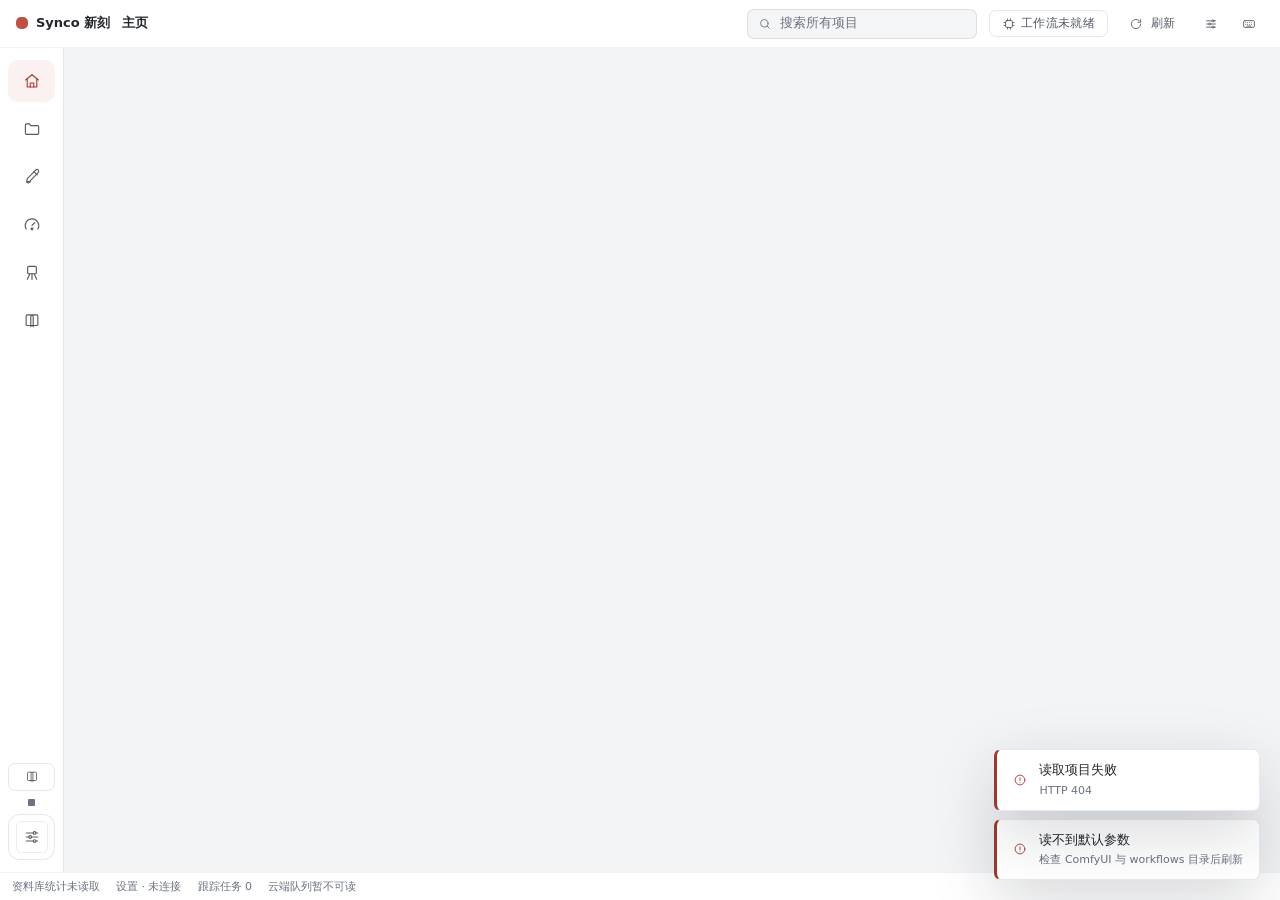
==== commit 33048429: "feat: checkpoint portrait editing before architecture refactor" ====
--- a/public/index.html
+++ b/public/index.html
@@ -19,6 +19,7 @@
 <link rel="stylesheet" href="/public/css/project.css">
 <link rel="stylesheet" href="/public/css/editor.css">
 <link rel="stylesheet" href="/public/css/adjust.css">
+<link rel="stylesheet" href="/public/css/portrait.css">
 <link rel="stylesheet" href="/public/css/canvas.css">
 <link rel="stylesheet" href="/public/css/appearance.css">
 <link rel="stylesheet" href="/public/css/workflow.css">
--- a/public/css/tokens.css
+++ b/public/css/tokens.css
@@ -20,6 +20,9 @@
   --bg-card-hi:    #fffdf8;
   --bg-field:      #fdfaf4;
   --bg-canvas:     #26262a;   /* 画布四周保留中性深底，判色才准 */
+  --on-canvas:     #f3f4f6;
+  --canvas-overlay: rgba(20, 20, 22, .8);
+  --canvas-line:   rgba(255, 255, 255, .25);
   --bg-ink:        #211f1c;   /* 只留给主按钮这类实心块 */
 
   --line:          rgba(33, 31, 28, .09);
--- a/public/css/editor.css
+++ b/public/css/editor.css
@@ -64,6 +64,7 @@
 body:has(#editor:not([hidden])) .toasts { bottom: 104px; }
 
 /* ---------------- 横向工具条 ---------------- */
+.ed-tools__context { display: none; }
 .ed-tools {
   grid-area: tools; display: flex; align-items: center; gap: 2px;
   padding: 0 var(--s-4); overflow-x: auto; overflow-y: hidden;
--- a/public/css/portrait.css
+++ b/public/css/portrait.css
@@ -0,0 +1,9 @@
+.portrait-panel, .portrait-section__body { display: grid; gap: var(--s-3); }
+.portrait-section { border-top: 1px solid var(--line); padding-top: var(--s-2); }
+.portrait-section > summary { cursor: pointer; padding: var(--s-2) 0; }
+.portrait-toggle { display: flex; align-items: center; justify-content: space-between; gap: var(--s-2); }
+.portrait-toggle input[type="checkbox"] { accent-color: var(--spot); }
+.portrait-toggle input[type="color"] { width: 40px; height: 28px; border: 0; background: transparent; }
+.portrait-guide { position: absolute; pointer-events: none; z-index: 4; border: calc(2px * var(--iz, 1)) solid var(--spot); }
+.portrait-guide__line { position: absolute; left: 0; right: 0; border-top: calc(1px * var(--iz, 1)) dashed var(--spot); }
+.portrait-guide__line span { position: absolute; transform: scale(var(--iz, 1)); transform-origin: left top; padding: 2px 4px; background: var(--bg-card); color: var(--txt); white-space: nowrap; }
--- a/public/css/appearance.css
+++ b/public/css/appearance.css
@@ -188,18 +188,23 @@
 html[data-appearance="glass"] .pcard__nm { margin: var(--s-3) var(--s-4) var(--s-1); }
 html[data-appearance="glass"] .pcard__meta { padding: 0 var(--s-4) var(--s-3); }
 
-/* 大画布占完整工作区，面板浮在边缘；收起只隐藏显示，不销毁编辑会话。 */
+/* 编辑器采用固定分区：工具条、历史、画布、参数、胶片条。 */
 html[data-appearance="glass"] :is(.editor, .canvas-view) { inset: var(--topbar-h) 0 var(--status-h) var(--rail-w); }
 html[data-appearance="glass"] .editor {
   --ed-top-h: var(--workspace-bar-h); --col-prop: var(--workspace-panel-w); --col-pre: var(--workspace-history-w);
-  grid-template-columns: minmax(0, 1fr); grid-template-rows: var(--ed-top-h) minmax(0, 1fr) var(--film-h);
-  grid-template-areas: "top" "stage" "film";
-}
+  --ed-tools-h: 44px; --film-h: 80px;
+  grid-template-columns: var(--col-pre) minmax(0, 1fr) var(--col-prop);
+  grid-template-rows: var(--ed-top-h) var(--ed-tools-h) minmax(0, 1fr) var(--film-h);
+  grid-template-areas: "top top top" "tools tools rail" "pre stage prop" "film film film";
+}
+html[data-appearance="glass"] .editor.no-pre { --col-pre: 0px; }
+html[data-appearance="glass"] .editor.no-prop { --col-prop: 192px; }
+html[data-appearance="glass"] .editor.no-prop { grid-template-areas: "top top top" "tools tools rail" "pre stage stage" "film film film"; }
 html[data-appearance="glass"] .ed-top { grid-template-columns: minmax(0, 1fr) auto; }
 html[data-appearance="glass"] .ed-top__c { display: none; }
 html[data-appearance="glass"] .ed-top__r .wctl { display: none; }
 html[data-appearance="glass"] .ed-params-btn { display: inline-flex; }
-html[data-appearance="glass"] :is(.editor > .ed-tools, .cv > .ed-tools) {
+html[data-appearance="glass"] .cv > .ed-tools {
   grid-area: auto; position: absolute; left: var(--s-3); right: var(--s-3); bottom: calc(var(--film-h, 0px) + var(--s-8));
   height: calc(var(--workspace-bar-h) + var(--s-3)); width: max-content; max-width: calc(100% - var(--s-6));
   padding: var(--s-1); z-index: 115; border: 1px solid var(--line-hi); border-radius: var(--r-3);
@@ -210,37 +215,54 @@
 html[data-appearance="glass"] .tool-slider { display: flex; }
 html[data-appearance="glass"] .tool-slider .slider { width: 80px; flex-basis: 80px; }
 html[data-appearance="glass"] :is(.editor > .ed-prop, .editor > .ed-pre) {
-  grid-area: auto; display: flex; position: absolute; top: calc(var(--ed-top-h) + var(--s-3)); bottom: calc(var(--film-h) + var(--s-3));
-  height: auto; min-height: 0; width: var(--workspace-panel-w); z-index: 112;
-  border: 1px solid var(--line-hi); border-radius: var(--r-3); background: var(--bg-panel);
-  box-shadow: var(--sh-2); overflow: hidden;
-}
-html[data-appearance="glass"] .editor > .ed-prop {
-  right: var(--s-3);
-  bottom: calc(var(--film-h) + var(--workspace-bar-h) + var(--s-6));
-  max-width: calc(100% - var(--s-6));
-}
-html[data-appearance="glass"] .editor.is-drawer > .ed-prop { left: auto; max-height: none; }
-html[data-appearance="glass"] .editor > .ed-pre { left: var(--s-3); width: var(--workspace-history-w); bottom: auto; height: 55%; max-height: 55%; }
+  display: flex; position: static; height: auto; min-height: 0; width: auto; max-height: none; max-width: none;
+  border: 0; border-radius: 0; background: var(--bg-panel);
+  box-shadow: none; overflow: hidden;
+}
+html[data-appearance="glass"] .editor > .ed-prop { grid-area: prop; border-left: 1px solid var(--line-hi); }
+html[data-appearance="glass"] .editor.is-drawer > .ed-prop { position: static; height: auto; max-height: none; border-radius: 0; animation: none; }
+html[data-appearance="glass"] .editor > .ed-pre { grid-area: pre; border-right: 1px solid var(--line-hi); }
 html[data-appearance="glass"] .editor.no-pre > .ed-pre, html[data-appearance="glass"] .editor.no-prop > .ed-prop { display: none; }
 html[data-appearance="glass"] .editor > .ed-rail {
-  grid-area: auto; position: absolute; right: var(--s-3); top: auto; bottom: calc(var(--film-h) + var(--s-3));
-  display: flex; flex-direction: row; width: auto; height: var(--workspace-bar-h); padding: 0 var(--s-1); z-index: 116;
-  border: 1px solid var(--line-hi); border-radius: var(--r-2); background: var(--bg-card); box-shadow: var(--sh-2);
-}
+  grid-area: rail; position: static; display: flex; flex-direction: row; align-items: center;
+  width: auto; height: var(--ed-tools-h); padding: 0 var(--s-2); z-index: auto;
+  border: 0; border-bottom: 1px solid var(--line-hi); border-left: 1px solid var(--line-hi); border-radius: 0;
+  background: var(--bg-panel); box-shadow: none;
+}
+html[data-appearance="glass"] .editor > .ed-tools {
+  grid-area: tools; position: static; display: flex; flex-direction: row; align-items: center;
+  width: auto; height: var(--ed-tools-h); max-width: none; padding: 0 var(--s-2); z-index: auto;
+  overflow-x: auto; overflow-y: hidden; border: 0; border-bottom: 1px solid var(--line-hi);
+  border-radius: 0; background: var(--bg-panel); box-shadow: none;
+}
+html[data-appearance="glass"] .editor .ed-tools .tool { flex: 0 0 32px; width: 32px; height: 34px; }
+html[data-appearance="glass"] .editor .ed-tools .tool > span:last-child { display: none; }
+html[data-appearance="glass"] .editor .ed-tools .tool-sep { width: 1px; height: 22px; margin: 0 5px; }
+html[data-appearance="glass"] .editor .ed-tools .tool-slider {
+  position: static; min-width: 0; margin-left: auto; padding: 0 0 0 var(--s-2);
+  border: 0; border-left: 1px solid var(--line-hi); border-radius: 0; background: transparent; box-shadow: none;
+}
+html[data-appearance="glass"] .editor .tool.is-on { box-shadow: none; }
+html[data-appearance="glass"] .editor:has(.cmp.is-on) .ed-tools__context { display: inline; flex: 0 0 auto; padding: 0 var(--s-3); color: var(--txt-2); font-weight: 600; }
+html[data-appearance="glass"] .editor:has(.cmp.is-on) .ed-tools :is(.tool-zoom, .tool-slider, .tool-sep),
+html[data-appearance="glass"] .editor:has(.cmp.is-on) .ed-tools .tool:is([data-k="pan"], [data-k="brush"], [data-k="erase"], [data-k="undo"], [data-k="clear"]) { display: none; }
 html[data-appearance="glass"] .ed-rail .rail-btn { width: var(--workspace-bar-h); height: var(--workspace-bar-h); }
 html[data-appearance="glass"] .ed-rail .rail-btn > span:last-child { position: absolute; width: 1px; height: 1px; overflow: hidden; clip-path: inset(50%); }
 html[data-appearance="glass"] .ed-rail .rail-btn.is-on::before { display: none; }
+html[data-appearance="glass"] .editor .ed-rail .rail-btn { flex: 1; width: auto; height: 32px; flex-direction: row; gap: 6px; font-size: var(--f-xs); }
+html[data-appearance="glass"] .editor .ed-rail .rail-btn > span:last-child { position: static; width: auto; height: auto; overflow: visible; clip-path: none; }
+html[data-appearance="glass"] .editor.no-prop .ed-rail .rail-btn > span:last-child { display: none; }
+html[data-appearance="glass"] .editor .ed-rail > div { display: none; }
 html[data-appearance="glass"] .ed-film { min-width: 0; }
-/* 对比结果与编辑器浮动控件各占独立区域，底栏不再从 dock 后面穿过。 */
-html[data-appearance="glass"] .editor .cmp { bottom: calc(var(--workspace-bar-h) + var(--s-6)); }
+/* 对比完全归属于中间画布列，操作栏随其宽度排布。 */
+html[data-appearance="glass"] .editor .cmp { inset: 0; }
 html[data-appearance="glass"] .editor .vp:has(> .cmp.is-on) > .vp__canvas,
 html[data-appearance="glass"] .editor .ed-stage:has(.cmp.is-on) > :is(.ed-hint, .ed-hud) { visibility: hidden; pointer-events: none; }
-html[data-appearance="glass"] .editor:not(.no-prop) .cmp { right: calc(var(--workspace-panel-w) + var(--s-6)); }
 html[data-appearance="glass"] .cmp__bar { flex-wrap: wrap; max-height: 40%; overflow-y: auto; background: var(--bg-panel); border-color: var(--line-hi); }
 html[data-appearance="glass"] .cmp__bar > .muted { flex: 1 0 160px; min-width: 0; overflow-wrap: anywhere; }
 html[data-appearance="glass"] .cmp__bar .btn:not(.btn--primary) { --btn-fg: var(--txt); --btn-fg-hi: var(--txt); --btn-bd: var(--line-hi); --btn-bg: transparent; --btn-bg-hi: var(--wash); }
 html[data-appearance="glass"] .cmp__bar .btn--primary { --btn-bg: var(--bg-ink); --btn-bd: var(--bg-ink); --btn-fg: var(--txt-inv); --btn-fg-hi: var(--txt-inv); }
+html[data-appearance="glass"] .cmp__ctl .btn { --btn-fg: var(--on-canvas); --btn-fg-hi: var(--on-canvas); --btn-bg: var(--canvas-overlay); --btn-bg-hi: var(--canvas-overlay); --btn-bd: var(--canvas-line); }
 html[data-appearance="glass"] .cv { position: relative; --ed-top-h: var(--workspace-bar-h); grid-template-rows: var(--ed-top-h) minmax(0, 1fr); grid-template-areas: "top" "main"; }
 html[data-appearance="glass"] .cv-main { grid-template-columns: minmax(0, 1fr); grid-template-rows: minmax(0, 1fr); grid-template-areas: "stage"; position: relative; }
 html[data-appearance="glass"] :is(.cv-side, .cv-hist) {
@@ -277,27 +299,25 @@
 @media (max-width: 1100px) {
   html[data-appearance="glass"] .topbar__brand b { display: none; }
   html[data-appearance="glass"] #wfChip { max-width: 96px; }
-  html[data-appearance="glass"] .ed-tools .tool-slider { min-width: 180px; }
+  html[data-appearance="glass"] .cv .ed-tools .tool-slider { min-width: 180px; }
 }
 @media (min-width: 701px) {
-  html[data-appearance="glass"] .editor .cmp { left: calc(var(--workspace-bar-h) + var(--s-3) * 2); }
-  html[data-appearance="glass"] .editor:not(.no-pre) .cmp { left: calc(var(--workspace-bar-h) + var(--workspace-history-w) + var(--s-3) * 4); }
-  html[data-appearance="glass"] .editor > .ed-pre, html[data-appearance="glass"] .cv-hist {
+  html[data-appearance="glass"] .cv-hist {
     left: calc(var(--workspace-bar-h) + var(--s-3) * 3);
   }
-  html[data-appearance="glass"] :is(.editor > .ed-tools, .cv > .ed-tools) {
+  html[data-appearance="glass"] .cv > .ed-tools {
     top: calc(var(--ed-top-h) + var(--s-3)); bottom: calc(var(--film-h, 0px) + var(--s-8)); right: auto;
     width: calc(var(--workspace-bar-h) + var(--s-3)); max-width: none; height: auto;
     flex-direction: column; overflow-x: hidden; overflow-y: auto; scrollbar-width: thin;
     background: var(--bg-card); backdrop-filter: none;
   }
-  html[data-appearance="glass"] .ed-tools::-webkit-scrollbar { display: block; width: var(--s-1); }
-  html[data-appearance="glass"] .ed-tools .tool { flex: 0 0 var(--workspace-bar-h); width: var(--workspace-bar-h); }
-  html[data-appearance="glass"] .ed-tools .tool > span:last-child { position: absolute; width: 1px; height: 1px; overflow: hidden; clip-path: inset(50%); }
-  html[data-appearance="glass"] .ed-tools .tool-sep { height: 1px; width: var(--s-6); margin: var(--s-1) 0; }
-  html[data-appearance="glass"] .ed-tools .tool-zoom { min-height: 28px; margin: 0; }
+  html[data-appearance="glass"] .cv .ed-tools::-webkit-scrollbar { display: block; width: var(--s-1); }
+  html[data-appearance="glass"] .cv .ed-tools .tool { flex: 0 0 var(--workspace-bar-h); width: var(--workspace-bar-h); }
+  html[data-appearance="glass"] .cv .ed-tools .tool > span:last-child { position: absolute; width: 1px; height: 1px; overflow: hidden; clip-path: inset(50%); }
+  html[data-appearance="glass"] .cv .ed-tools .tool-sep { height: 1px; width: var(--s-6); margin: var(--s-1) 0; }
+  html[data-appearance="glass"] .cv .ed-tools .tool-zoom { min-height: 28px; margin: 0; }
   /* 固定控件的包含块是视口，脱离工具栏滚动区；只复用这一枚笔刷滑杆。 */
-  html[data-appearance="glass"] .ed-tools .tool-slider {
+  html[data-appearance="glass"] .cv .ed-tools .tool-slider {
     position: fixed; left: calc(var(--rail-w) + var(--workspace-bar-h) + var(--s-8));
     bottom: calc(var(--status-h) + var(--film-h, 0px) + var(--s-3)); margin: 0; padding: var(--s-2);
     border: 1px solid var(--line-hi); border-radius: var(--r-2); background: var(--bg-card); box-shadow: var(--sh-2);
@@ -317,17 +337,25 @@
   html[data-appearance="glass"] .settings-workspace .set__pane { padding: var(--s-4); }
 }
 @media (max-width: 960px) {
-  /* 窄窗口对比优先占满宽度，退出对比后参数面板按原状态恢复。 */
+  html[data-appearance="glass"] .editor {
+    grid-template-rows: var(--ed-top-h) var(--ed-tools-h) minmax(0, 1fr) 40px var(--film-h);
+    grid-template-areas: "top top top" "tools tools tools" "pre stage prop" "rail rail rail" "film film film";
+  }
+  html[data-appearance="glass"] .editor.no-prop {
+    --col-prop: 0px;
+    grid-template-areas: "top top top" "tools tools tools" "pre stage stage" "rail rail rail" "film film film";
+  }
+  html[data-appearance="glass"] .editor > .ed-rail { height: 40px; border-left: 0; }
+  html[data-appearance="glass"] .editor.no-prop .ed-rail .rail-btn > span:last-child { display: inline; }
+}
+@media (max-width: 700px) {
+  html[data-appearance="glass"] .editor:has(.cmp.is-on) {
+    --col-prop: 0px;
+    grid-template-areas: "top top top" "tools tools tools" "pre stage stage" "rail rail rail" "film film film";
+  }
   html[data-appearance="glass"] .editor:has(.cmp.is-on) > .ed-prop,
   html[data-appearance="glass"] .editor:has(.cmp.is-on) .ed-params-btn,
   html[data-appearance="glass"] .editor:has(.cmp.is-on) .ed-rail [data-key="prop"] { display: none; }
-  html[data-appearance="glass"] .editor:not(.no-prop) .cmp { right: 0; }
-}
-@media (max-width: 700px) {
-  html[data-appearance="glass"] .editor .cmp { bottom: calc(var(--workspace-bar-h) + var(--s-8) + var(--s-6)); }
-  html[data-appearance="glass"] .editor > .ed-prop {
-    bottom: calc(var(--film-h) + var(--workspace-bar-h) + var(--s-8) + var(--s-6));
-  }
   html[data-appearance="glass"] { --topbar-h: 88px; --workspace-panel-w: min(320px, calc(100vw - var(--rail-w) - var(--s-6))); }
   html[data-appearance="glass"] .topbar { grid-template-columns: auto minmax(0, 1fr) auto; grid-template-rows: 44px 44px; gap: 0 var(--s-2); padding: 0 var(--s-3); }
   html[data-appearance="glass"] .topbar__brand { grid-column: 1; grid-row: 1; }
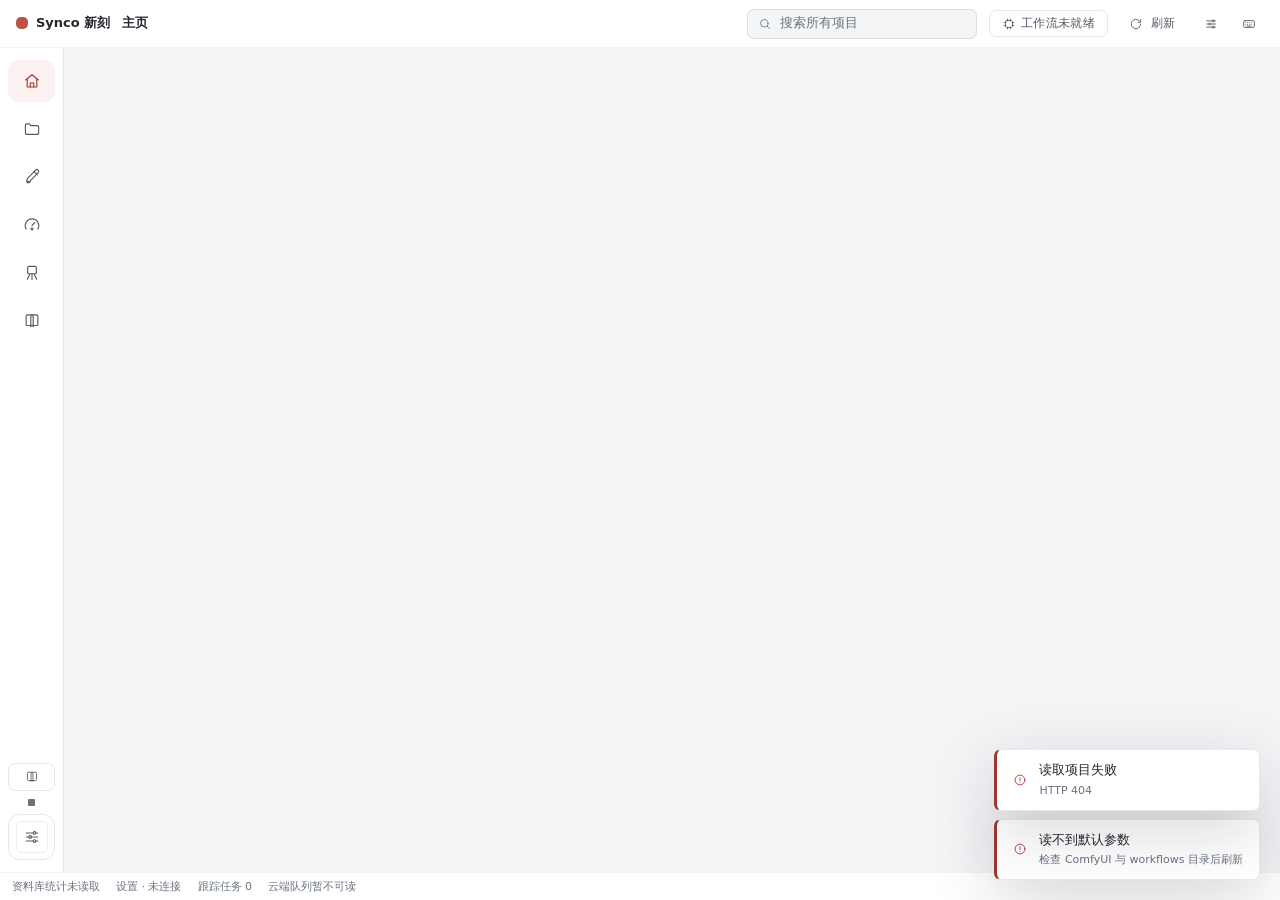
==== commit b6f98397: "2026-10-17 09:12 提交" ====
--- a/public/index.html
+++ b/public/index.html
@@ -23,6 +23,8 @@
 <link rel="stylesheet" href="/public/css/canvas.css">
 <link rel="stylesheet" href="/public/css/appearance.css">
 <link rel="stylesheet" href="/public/css/workflow.css">
+<link rel="stylesheet" href="/public/css/develop.css">
+<link rel="stylesheet" href="/public/css/histogram.css">
 </head>
 <body>
 
--- a/public/css/components.css
+++ b/public/css/components.css
@@ -77,6 +77,8 @@
   box-shadow: inset 0 -2px 0 var(--spot);
 }
 .textarea { resize: vertical; min-height: 84px; line-height: 1.75; }
+/* Native selects need a complete text line after theme padding is applied. */
+html:root select.input, html:root select.select { box-sizing: border-box; height: 34px; min-height: 34px; padding: 4px 28px 4px 10px; line-height: 24px; min-width: 0; max-width: 100%; }
 .input--num { width: 66px; padding: 4px 2px; text-align: right; font-variant-numeric: tabular-nums; font-family: var(--f-mono); font-size: var(--f-sm); }
 /* 原生步进箭头在浅色稿纸上更吵，数值改由滑杆/直输承担 */
 .input--num::-webkit-outer-spin-button, .input--num::-webkit-inner-spin-button { -webkit-appearance: none; margin: 0; }
@@ -375,5 +377,3 @@
 .tab:active:not(:disabled) { color: var(--spot-txt); }
 .promo:active { background: var(--line-hi); }
 .rail__link:active, .rail__recent:active { background: var(--line-hi); }
-
-
--- a/public/css/develop.css
+++ b/public/css/develop.css
@@ -0,0 +1,51 @@
+/* Photo development controls follow the neutral reference design. */
+html:root .develop-panel { gap: 0; --bg-field: #fff; --txt: #343b45; --txt-2: #666e78; --line: #edf0f3; --line-hi: #e1e5ea; background: #fff; color: var(--txt); font-family: system-ui, sans-serif; }
+html:root .develop-panel > .grp { border: 0; border-bottom: 1px solid var(--line); border-radius: 0; background: transparent; padding: 14px 4px; gap: 0; }
+.develop-heading { display: flex; align-items: center; gap: 8px; }
+.develop-heading > .grp__hd { flex: 1; min-width: 0; text-align: left; font-weight: 650; font-size: 13px; }
+.develop-reset { border: 0; background: transparent; color: #87909a; font: 21px/1 system-ui; width: 27px; height: 28px; cursor: pointer; border-radius: 5px; }
+.develop-reset:hover { background: #f1f3f5; color: #343b45; }
+.develop-reset:focus-visible { outline: 2px solid #9ba8b7; }
+.develop-stack { display: grid; gap: 10px; min-width: 0; }
+html:root .develop-panel .develop-local-tools { display: grid; grid-template-columns: minmax(0,1fr) 34px 34px; gap: 8px; align-items: center; }
+html:root .develop-panel .develop-local-tools select { width: 100%; }
+html:root .develop-panel .develop-local-tools .btn { height: 34px; padding: 0; }
+html:root .develop-panel .grp__bd { padding-top: 18px; }
+html:root .develop-panel .grp .grp { border: 0; padding-top: 12px; }
+html:root .develop-panel .prow { display: grid; grid-template-columns: 76px minmax(40px,1fr) 50px; gap: 12px; align-items: center; min-height: 28px; padding-block: 0; }
+html:root .develop-panel .prow__top { display: contents; }
+html:root .develop-panel .prow__name { grid-column: 1; grid-row: 1; font-size: 12px; font-weight: 400; white-space: nowrap; }
+html:root .develop-panel .prow__ctl { grid-column: 3; grid-row: 1; }
+html:root .develop-panel .prow > .slider { grid-column: 2; grid-row: 1; min-width: 0; }
+html:root .develop-panel .input--num { width: 50px; height: 28px; border: 1px solid #e7eaee; background: #fff; color: #5a6370; border-radius: 5px; box-shadow: 0 1px 2px #1b253908; font: 12px/1 system-ui; text-align: center; padding: 2px; }
+html:root .develop-panel .slider__track { height: 3px; background: linear-gradient(90deg,#b8bcc1,#e7e9ec); border-radius: 3px; }
+html:root .develop-panel .slider__fill { background: transparent; }
+html:root .develop-panel .slider__thumb { width: 9px; height: 9px; background: #fff; border: 1.5px solid #8d949d; box-shadow: none; }
+html:root .develop-panel .develop-track--temp .slider__track { background: linear-gradient(90deg,#557cfa,#d7d5cf,#eac063); }
+html:root .develop-panel .develop-track--tint .slider__track { background: linear-gradient(90deg,#4fce8b,#d8d7de,#d963e5); }
+html:root .develop-panel .develop-track--saturation .slider__track, html:root .develop-panel .develop-track--vibrance .slider__track { background: linear-gradient(90deg,#6fa4cb,#d3d3d5,#d78f93); }
+html:root .develop-panel .develop-track--hue .slider__track { background: linear-gradient(90deg,#d77676,#d6bb70,#7aaa86,#7ba6c6,#af88ba,#d77676); }
+html:root .develop-panel .btn { border-color: #e5e8ec; background: #fff; color: #59636f; font-family: inherit; }
+.develop-auto { white-space: nowrap; font-size: 11px; }
+html:root .develop-panel .chip-s { font-family: inherit; border-color: #e5e8ec; background: #fff; color: #6a7480; }
+html:root .develop-panel .chip-s.is-on { background: #eef1f4; color: #333d49; border-color: #aab3bf; }
+html:root .develop-panel .muted { color: #8a929c; font-size: 11px; }
+.develop-tabs { display: flex; flex-wrap: wrap; gap: 5px; }
+.develop-curve { display: block; width: 100%; height: auto; aspect-ratio: 3/2; border: 1px solid #e6e9ed; border-radius: 6px; cursor: crosshair; touch-action: none; }
+.develop-curve:focus-visible { outline: 2px solid #a5b1bf; }
+.develop-hint { margin: 0; }
+.develop-swatches { display: flex; justify-content: space-between; gap: 6px; padding: 6px 0; }
+.develop-swatch { height: 20px; width: 20px; border-radius: 50%; background: var(--swatch); border: 2px solid #fff; outline: 1px solid transparent; cursor: pointer; }
+.develop-swatch.is-on { outline-color: #7d8793; }
+.develop-color-wheel { width: 100%; height: 42px; border: 1px solid #e5e8ec; border-radius: 6px; background: #fff; cursor: pointer; }
+.develop-mask-overlay { position: absolute; inset: 0; width: 100%; height: 100%; z-index: 8; touch-action: none; cursor: crosshair; }
+.develop-mask-hover { position: absolute; inset: 0; width: 100%; height: 100%; z-index: 8; pointer-events: none; }
+.develop-mask-hover[hidden] { display: none; }
+.pan-through > .develop-mask-hover { visibility: hidden; }
+.local-mask-confirm { position: absolute; bottom: 20px; left: 50%; transform: translateX(-50%); z-index: 15; }
+.local-mask-confirm[hidden] { display: none; }
+.ed-stage:has(.is-moving-local-mask) .brush-cur { visibility: hidden; }
+.develop-gpu { position: absolute; inset: 0; width: 100%; height: 100%; pointer-events: none; z-index: 2; }
+.develop-gpu-badge { position: absolute; left: calc(8px * var(--iz, 1)); bottom: calc(8px * var(--iz, 1)); color: #fff; background: #343b45b8; padding: calc(4px * var(--iz, 1)) calc(7px * var(--iz, 1)); border-radius: calc(4px * var(--iz, 1)); font: calc(11px * var(--iz, 1)) system-ui; pointer-events: none; z-index: 3; }
+html:root .develop-panel [hidden] { display: none !important; }
+html:root .develop-panel[aria-busy="true"] { opacity: .65; cursor: progress; }
--- a/public/css/histogram.css
+++ b/public/css/histogram.css
@@ -0,0 +1,24 @@
+/* Fixed viewport HUD; histogram pixels do not scale when the photograph is zoomed. */
+.histogram { position: absolute; top: 14px; right: 14px; z-index: 12; width: 252px; max-width: calc(100% - 28px); border: 1px solid #ffffff1c; border-radius: 9px; background: #292b30f2; color: #d5d8df; box-shadow: 0 3px 14px #0002; font: 11px/1.4 system-ui,sans-serif; user-select: none; }
+.histogram__head { display: flex; align-items: center; gap: 8px; height: 32px; padding: 0 10px; }
+.histogram__head > span:first-child { font-weight: 600; }
+.histogram__basis { margin-left: auto; color: #8e949f; font-size: 10px; }
+.histogram button { border: 0; background: transparent; color: #a9b0bc; font: inherit; padding: 2px 6px; border-radius: 4px; cursor: pointer; }
+.histogram button:hover { background: #ffffff12; color: #f3f4f6; }
+.histogram button:focus-visible { outline: 1px solid #a5b7d2; outline-offset: 1px; }
+.histogram__collapse { min-width: 20px; font-size: 17px !important; }
+.histogram__body { padding: 0 10px 8px; }
+.histogram__modes { display: flex; gap: 4px; margin-bottom: 6px; }
+.histogram__modes button[aria-pressed="true"] { background: #ffffff14; color: #f2f3f7; }
+.histogram__plot { display: block; width: 100%; height: 76px; }
+.histogram__footer { display: flex; align-items: center; justify-content: space-between; gap: 4px; margin-top: 6px; }
+.histogram__status { font-size: 9px; color: #9198a5; overflow: hidden; text-overflow: ellipsis; white-space: nowrap; }
+.histogram__clip[aria-pressed="true"] { background: #ffffff18; }
+.histogram__clip--shadow[aria-pressed="true"] { color: #8ab1ff; }
+.histogram__clip--high[aria-pressed="true"] { color: #ff9993; }
+.histogram button:disabled { opacity: .4; cursor: default; }
+.histogram.is-pending .histogram__plot { opacity: .55; }
+.histogram__clipping { position: absolute; inset: 0; width: 100%; height: 100%; image-rendering: pixelated; pointer-events: none; z-index: 7; }
+.histogram [hidden], .histogram[hidden], .histogram__clipping[hidden] { display: none !important; }
+.ed-stage:has(.cmp.is-on) > .histogram { display: none; }
+@media (max-width: 620px) { .histogram { width: 210px; top: 8px; right: 8px; } .histogram__plot { height: 60px; } }
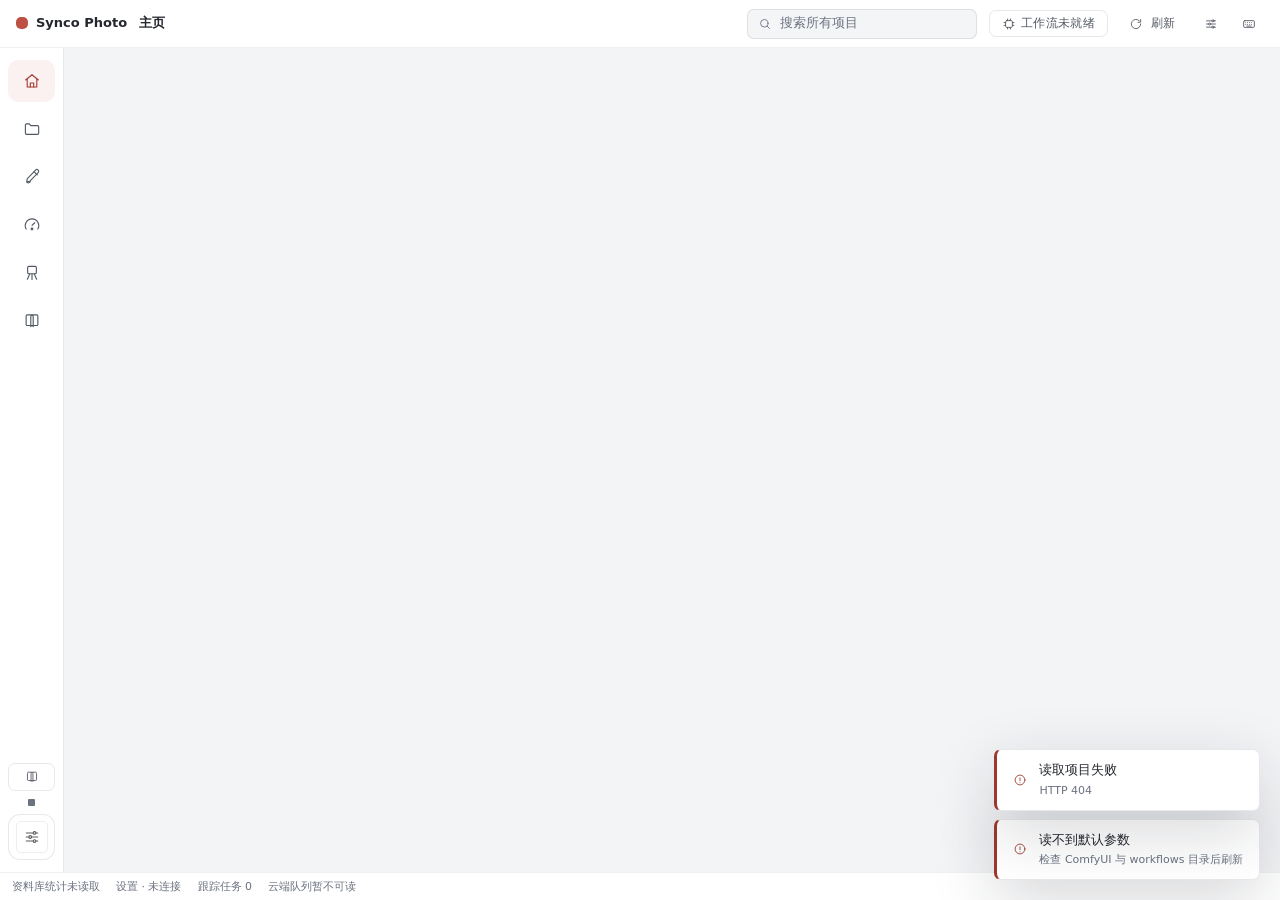
==== commit 5a0042b9: "2026-10-20 20:43 提交：Synco Photo 0.4.2 与双向图片交接" ====
--- a/public/index.html
+++ b/public/index.html
@@ -8,7 +8,7 @@
 <link rel="icon" type="image/png" sizes="32x32" href="/public/icons/synco-32.png">
 <link rel="apple-touch-icon" href="/public/icons/synco-180.png">
 <meta name="theme-color" content="#14181d">
-<title>Synco 新刻</title>
+<title>Synco Photo</title>
 <!-- 上色那段原来是内联脚本：CSP 收到 script-src 'self' 之后内联脚本一律不执行，所以挪成一条
      普通（非 module、非 defer）外链，仍在首帧之前跑 -->
 <script src="/public/js/core/theme-boot.js"></script>
@@ -25,6 +25,7 @@
 <link rel="stylesheet" href="/public/css/workflow.css">
 <link rel="stylesheet" href="/public/css/develop.css">
 <link rel="stylesheet" href="/public/css/histogram.css">
+<link rel="stylesheet" href="/public/css/interop.css">
 </head>
 <body>
 
@@ -39,7 +40,7 @@
         <circle cx="12" cy="14" r="2.4" fill="var(--spot)"/>
         <circle cx="6" cy="22" r="2.6" fill="currentColor"/>
       </svg>
-      <span class="nowrap" data-i18n="app.title">Synco 新刻</span>
+      <span class="nowrap" data-i18n="app.title">Synco Photo</span>
     </div>
 
     <nav class="rail__nav" id="railNav" data-i18n-aria="nav.aria"></nav>
@@ -53,7 +54,7 @@
 
   <div class="main">
     <header class="topbar" data-tauri-drag-region="deep">
-      <div class="topbar__brand"><span class="topbar__mark" aria-hidden="true"></span><b data-i18n="app.title">Synco 新刻</b></div>
+      <div class="topbar__brand"><span class="topbar__mark" aria-hidden="true"></span><b data-i18n="app.title">Synco Photo</b></div>
       <div class="topbar__zone topbar__zone--l" id="topLeft"></div>
       <div class="topbar__zone topbar__zone--c">
         <label class="search" id="searchBox">
--- a/public/css/interop.css
+++ b/public/css/interop.css
@@ -0,0 +1,6 @@
+.interop-bar { position:fixed; bottom:96px; left:50%; transform:translateX(-50%); z-index:180; display:flex; align-items:center; gap:var(--s-2); max-width:calc(100vw - 40px); padding:var(--s-2) var(--s-3); background:var(--bg-app); border:1px solid var(--line); border-radius:var(--r-3); box-shadow:0 3px 16px #0002; }
+.interop-bar[hidden],.interop-bar [hidden] { display:none!important; }
+.interop-bar__label { flex:1 0 180px; max-width:280px; font-size:12px; overflow:hidden; text-overflow:ellipsis; white-space:nowrap; }
+html:root .interop-bar .input { width:200px; max-width:200px; flex:0 1 200px; }
+.interop-bar .btn { white-space:nowrap; }
+@media(max-width:850px){.interop-bar{flex-wrap:wrap;min-width:280px}.interop-bar__label{width:100%;max-width:none}.interop-bar .input{max-width:150px}}
